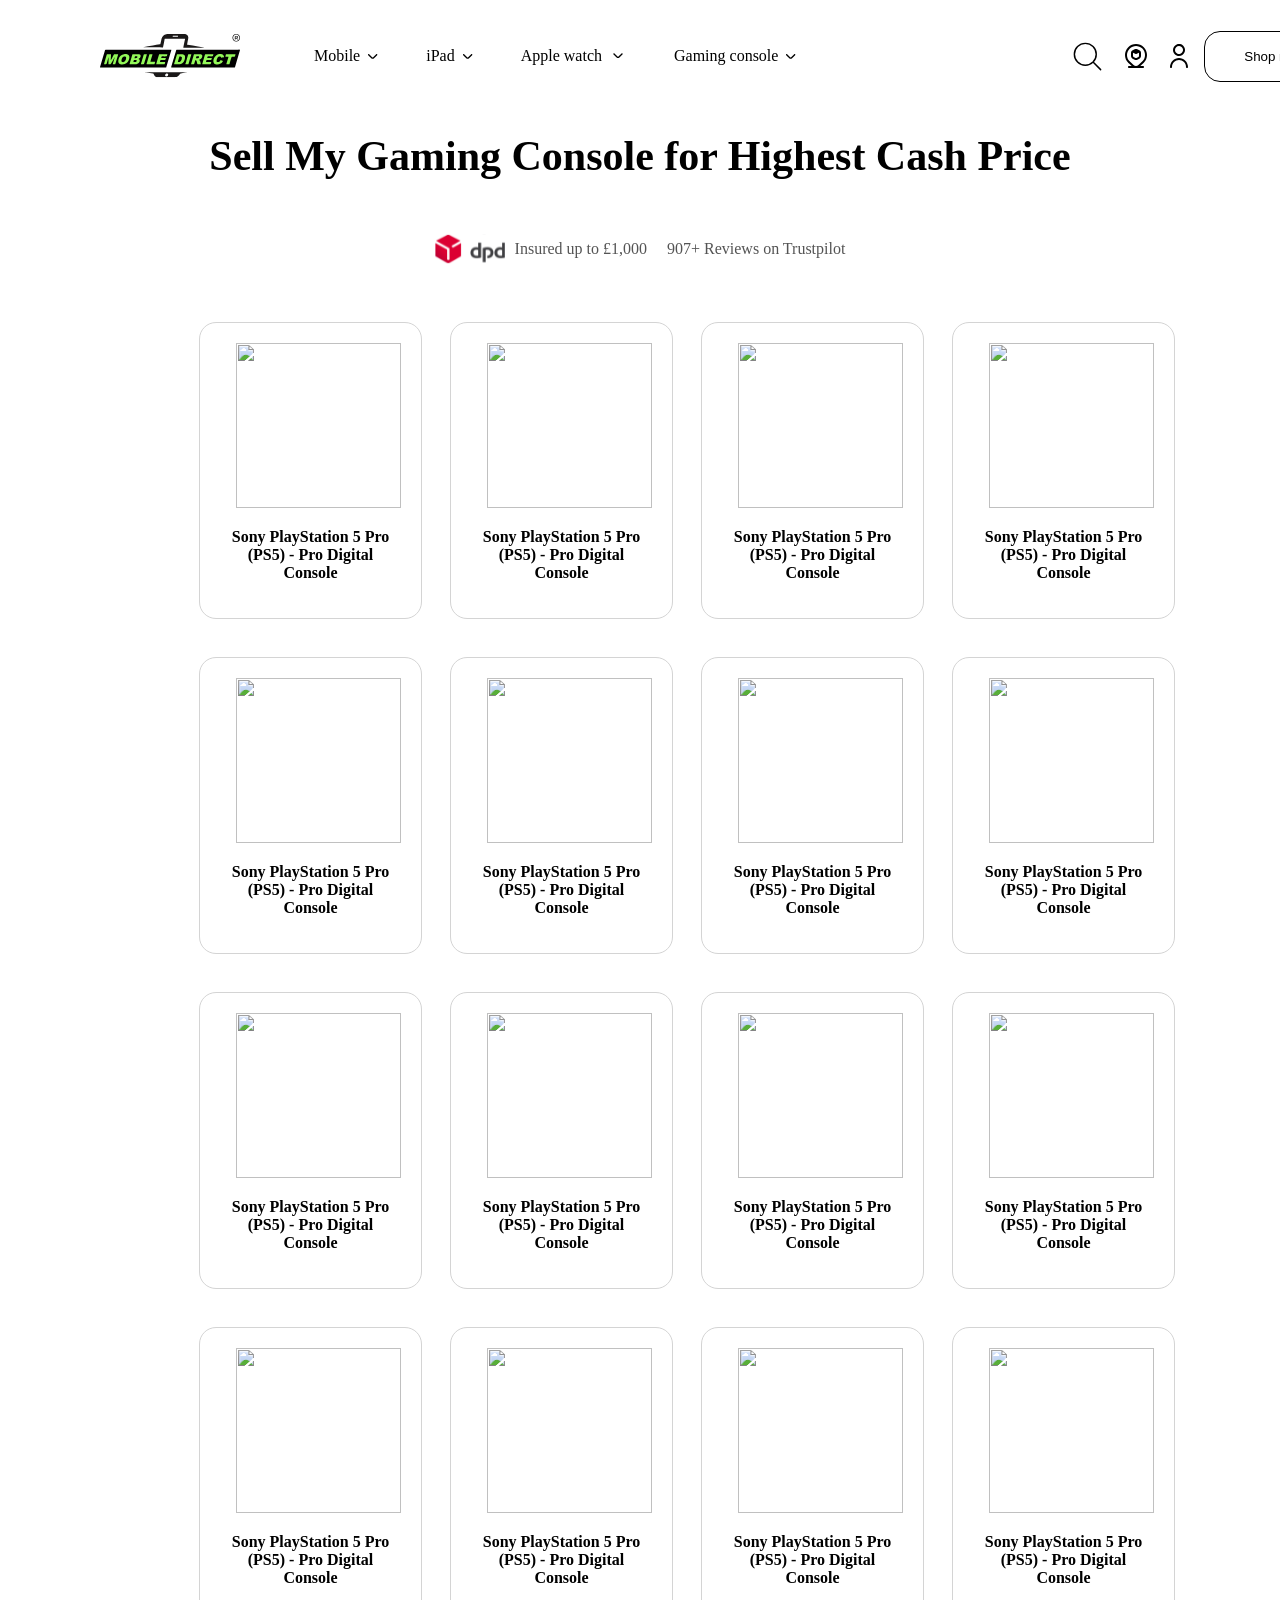
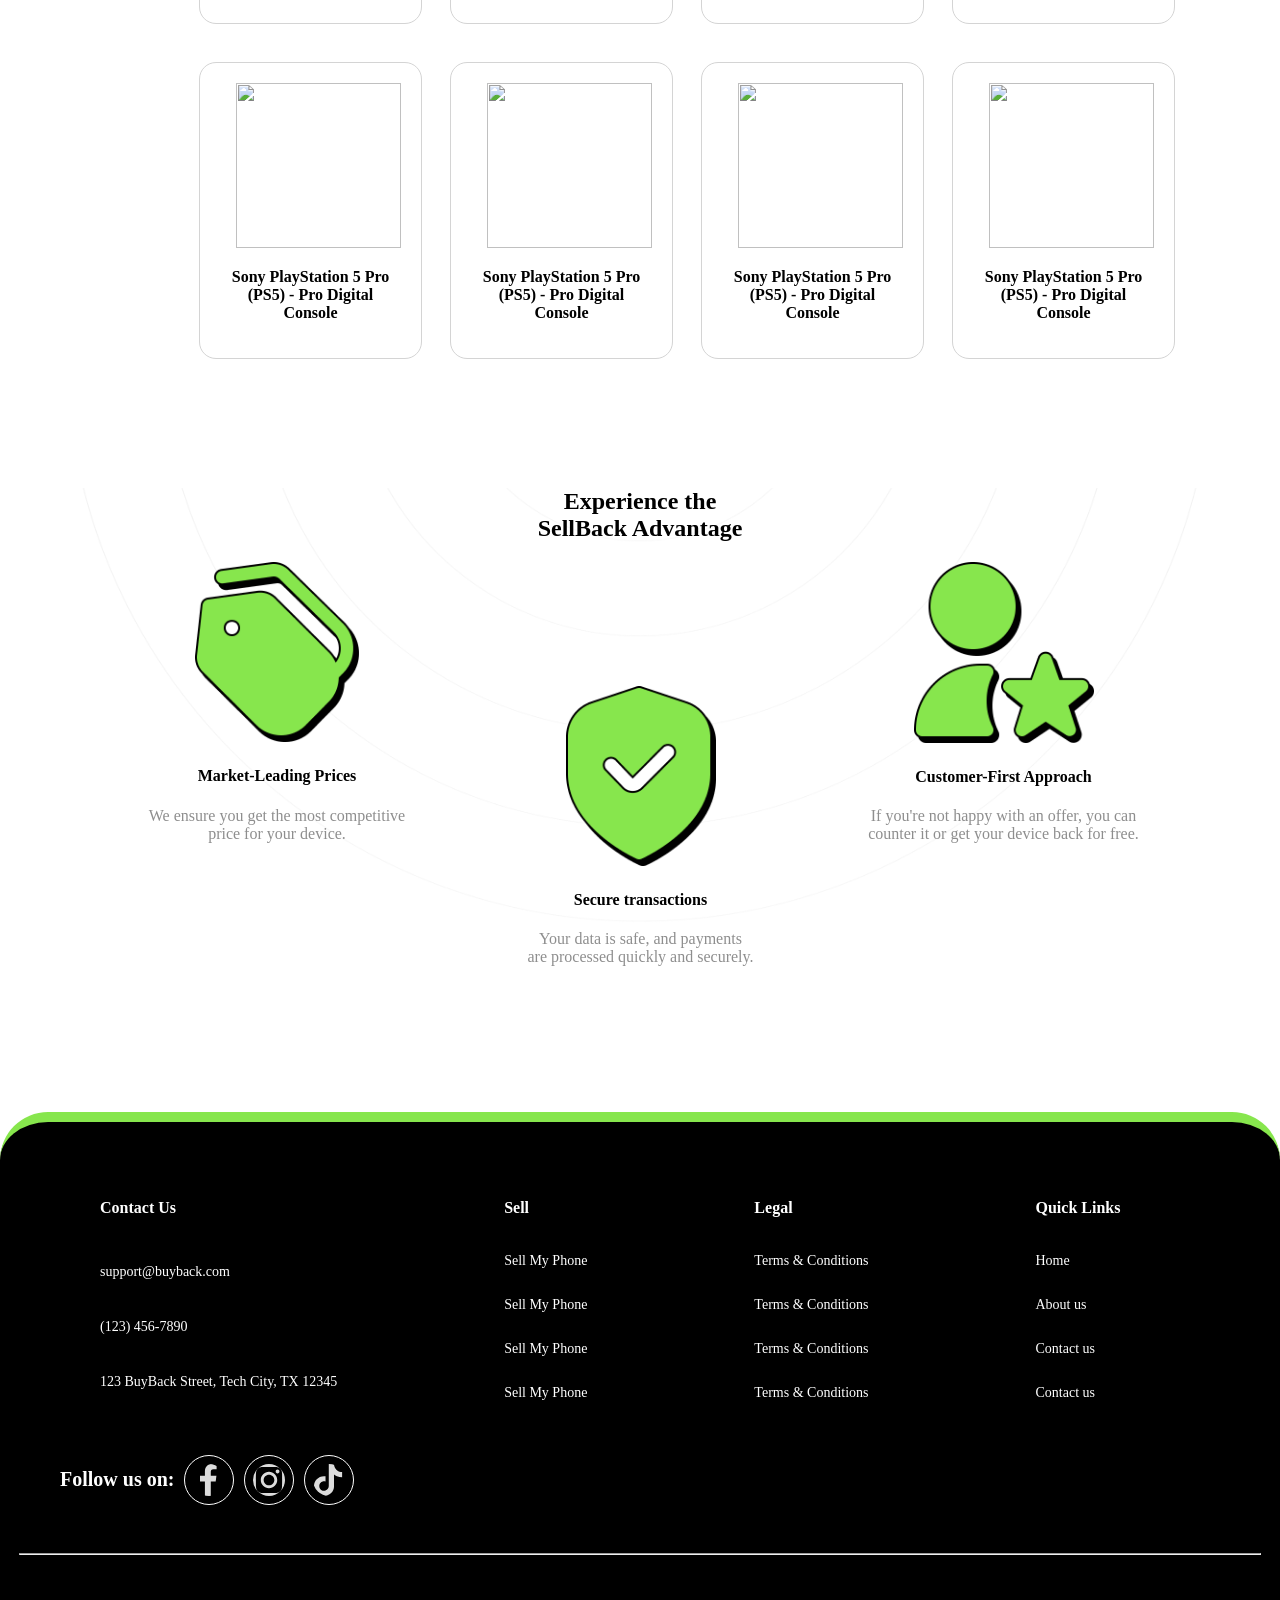
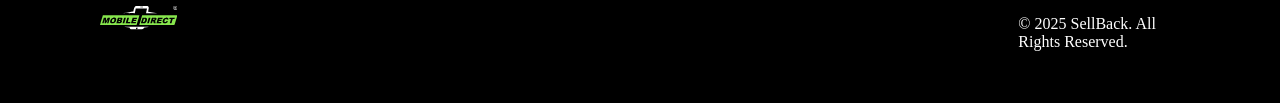
==== console.html @ 3713a2ce "secondary commit" ====
<!DOCTYPE html>
<html lang="en">
<head>
    <meta charset="UTF-8">
    <meta name="viewport" content="width=device-width, initial-scale=1.0">
    <title>Console</title>
    <link rel="stylesheet" href="basic.css">
</head>
<body>
        <section class="navbar">
      <span class="nav-start">
        <svg
          width="140"
          height="44"
          viewBox="0 0 140 44"
          fill="none"
          xmlns="http://www.w3.org/2000/svg"
        >
          <path
            d="M6.5432 17.0125L1.30859 32.7163L64.7781 32.0619L69.3584 17.0125H6.5432Z"
            fill="#93F859"
            stroke="#93F859"
          />
          <path
            d="M77.0091 17.0125L71.9758 32.7163L133.004 32.0619L137.408 17.0125H77.0091Z"
            fill="#93F859"
            stroke="#93F859"
          />
          <mask
            id="mask0_9475_2689"
            style="mask-type: luminance"
            maskUnits="userSpaceOnUse"
            x="0"
            y="0"
            width="140"
            height="44"
          >
            <path d="M140 0H0V43.1855H140V0Z" fill="white" />
          </mask>
          <g mask="url(#mask0_9475_2689)">
            <path
              d="M33.1133 33.4936C22.3076 33.4936 11.4927 33.4936 0.687028 33.4936C0.529214 33.4936 0.380682 33.4936 0.222868 33.4751C0.027921 33.4472 -0.0184951 33.373 0.00935451 33.178C0.0279209 33.0481 0.0650537 32.9181 0.11147 32.7881C1.39255 28.4622 2.67363 24.1269 3.95472 19.8009C4.27963 18.7055 4.58597 17.5915 4.9016 16.4961C4.92945 16.3847 4.96659 16.2826 5.013 16.1712C5.10583 15.9484 5.31006 15.7813 5.55143 15.7534C5.71853 15.7256 5.87634 15.7163 6.04344 15.707C11.2235 15.707 16.3942 15.707 21.5742 15.7163C24.3592 15.7163 27.1442 15.7256 29.9291 15.7256C42.8885 15.7256 55.8478 15.7256 68.8165 15.7256C69.5034 15.7256 70.1811 15.7349 70.868 15.7256C71.3136 15.7163 71.4343 15.8556 71.3044 16.2919C71.0908 17.0438 70.8495 17.7958 70.6267 18.5477C69.1971 23.3842 67.7675 28.2208 66.3378 33.0481C66.3193 33.113 66.3007 33.1873 66.2729 33.2523C66.2264 33.4194 66.0686 33.5215 65.8923 33.5122C65.688 33.5122 65.4745 33.5122 65.2703 33.5122C56.5255 33.5122 47.7714 33.5122 39.0267 33.5122C37.0493 33.5029 35.0813 33.5029 33.1133 33.4936ZM14.6768 23.1893L14.7604 23.2171C14.7511 23.3471 14.7232 23.4771 14.6954 23.5978C14.2405 25.148 13.7856 26.6891 13.3215 28.2301C13.1544 28.7871 12.9873 29.3348 12.8295 29.8918C12.7459 30.1703 12.8387 30.2817 13.1265 30.2817C13.7021 30.2909 14.2869 30.2909 14.8625 30.2817C15.1317 30.2817 15.2524 30.1888 15.3452 29.9289C15.3731 29.8639 15.3916 29.7897 15.4102 29.7247C15.8558 28.2115 16.3014 26.6891 16.747 25.1759C17.1926 23.6813 17.6382 22.1867 18.0745 20.6921C18.1859 20.3022 18.1116 20.2094 17.7031 20.2001C17.6753 20.2001 17.6382 20.2001 17.6103 20.2001C16.9234 20.2001 16.2457 20.2094 15.5587 20.2094C15.2338 20.2094 14.9182 20.2001 14.5933 20.2001C14.3055 20.1815 14.0363 20.3393 13.9063 20.5993C13.8692 20.6643 13.832 20.7292 13.8042 20.7849C13.3122 21.6854 12.8295 22.5859 12.3374 23.4864C11.9197 24.2476 11.5112 25.0088 11.0935 25.77C11.0192 25.9093 10.945 26.0578 10.75 26.1135C10.7686 25.7515 10.7779 25.4265 10.7964 25.0923C10.8521 23.7834 10.9078 22.4652 10.9728 21.1563C10.9821 20.9613 10.9914 20.7664 10.9821 20.5714C10.9728 20.3301 10.8893 20.2465 10.6386 20.2187C10.5644 20.2094 10.4901 20.2094 10.4251 20.2094C9.60819 20.2094 8.79127 20.2094 7.97434 20.2094C7.76083 20.2094 7.53803 20.2001 7.32452 20.2001C7.10172 20.1908 6.89749 20.3301 6.81394 20.5343C6.77681 20.6271 6.73968 20.7292 6.71183 20.8221C5.87634 23.6906 5.04085 26.5498 4.20536 29.4183C4.15895 29.5669 4.12181 29.7154 4.09396 29.8732C4.05683 30.1517 4.12181 30.2445 4.40031 30.2538C4.89232 30.2631 5.39361 30.2631 5.88562 30.2445C6.20125 30.2445 6.47047 30.0403 6.57258 29.7432C6.64685 29.5483 6.72111 29.3533 6.77681 29.1584C7.3338 27.2646 7.8908 25.3708 8.44779 23.4771C8.47564 23.3842 8.51277 23.2914 8.54062 23.1986C8.58704 23.3285 8.61488 23.4585 8.6056 23.5978C8.57775 24.8417 8.55919 26.0764 8.52205 27.3203C8.50349 28.0908 8.44779 28.8706 8.42922 29.6411C8.41994 30.1146 8.53134 30.2167 9.00478 30.2445C9.08833 30.2445 9.17188 30.2445 9.25543 30.2445C9.58034 30.2445 9.89597 30.226 10.2209 30.2538C10.5736 30.2817 10.8057 30.1238 10.9728 29.8175C12.1518 27.6824 13.3215 25.5472 14.5097 23.4121C14.5654 23.3564 14.6211 23.2728 14.6768 23.1893ZM38.4882 24.916C38.711 24.7953 38.906 24.7025 39.0916 24.6003C39.8807 24.1362 40.4099 23.4771 40.6048 22.5766C40.8647 21.3976 40.2892 20.525 39.0916 20.3301C38.6646 20.2651 38.2283 20.228 37.792 20.228C36.1674 20.2094 34.5429 20.2094 32.9183 20.2094C32.547 20.2094 32.4542 20.2836 32.3428 20.6457C32.3242 20.6921 32.3149 20.7478 32.2963 20.7942C31.563 23.3007 30.8203 25.8072 30.0869 28.3136C29.9291 28.8613 29.762 29.3998 29.6042 29.9475C29.5299 30.1981 29.5856 30.2631 29.8456 30.2817C29.8827 30.2817 29.9291 30.2817 29.9663 30.2817C31.303 30.2817 32.6398 30.2817 33.9673 30.2631C34.775 30.2538 35.5826 30.2538 36.3809 30.1517C37.9962 29.9475 39.0545 29.0006 39.6394 27.4967C39.76 27.1996 39.8157 26.8747 39.7786 26.5591C39.7136 26.0485 39.4351 25.6586 39.0452 25.343C38.8874 25.1945 38.7017 25.0645 38.4882 24.916ZM18.288 27.3482C18.3158 27.6545 18.3622 27.9609 18.4272 28.2672C18.715 29.3255 19.4577 29.9289 20.4881 30.2167C21.5093 30.4952 22.5768 30.5416 23.6258 30.3559C25.139 30.1053 26.4108 29.4462 27.4134 28.2951C28.6295 26.8933 29.2607 25.2502 29.3628 23.4028C29.4185 22.3445 29.0844 21.4533 28.1932 20.8128C27.8497 20.5714 27.4784 20.4043 27.0699 20.3022C26.0766 20.033 25.0369 19.9866 24.025 20.1723C22.484 20.46 21.1565 21.147 20.1353 22.3631C18.9564 23.7556 18.3808 25.3801 18.288 27.3482ZM67.3404 20.228C67.1641 20.2187 67.0155 20.2001 66.8763 20.2001C65.2146 20.2001 63.5436 20.2001 61.8819 20.2094C61.1021 20.2094 60.3316 20.2001 59.5518 20.2001C59.1805 20.2001 59.0784 20.2837 58.9763 20.6364C58.8741 20.9892 58.7813 21.3512 58.6699 21.7133C57.8623 24.4332 57.0546 27.1625 56.247 29.8825C56.2099 30.0032 56.182 30.1238 56.1449 30.2631C56.2284 30.2724 56.2748 30.2724 56.312 30.2724C58.8277 30.3095 61.3435 30.1888 63.8499 30.3466C64.3977 30.3838 64.639 30.1795 64.8061 29.6504C64.834 29.5576 64.8525 29.474 64.8804 29.3812C64.9454 29.1213 65.0011 28.8613 65.0846 28.6014C65.2424 28.1187 65.1867 28.0351 64.6762 28.0351H64.6483C63.1537 28.0351 61.6684 28.0351 60.1738 28.0351C60.0995 28.0351 60.016 28.0258 59.9232 28.0166C60.0902 27.4224 60.2388 26.8562 60.4059 26.2992C60.4523 26.1135 60.6287 25.9835 60.8236 25.9928C60.8979 25.9928 60.9722 25.9928 61.0371 25.9928C62.0954 25.9928 63.1444 26.0021 64.2027 25.9928C64.4162 25.9928 64.639 25.9743 64.8525 25.9557C65.1496 25.9371 65.4095 25.7329 65.4838 25.4451C65.5952 25.1016 65.7066 24.7582 65.7994 24.4054C65.883 24.0898 65.7994 23.9876 65.4745 23.9691C65.4188 23.9691 65.3724 23.9691 65.3167 23.9691C64.2213 23.9691 63.1259 23.9691 62.0304 23.9691C61.8633 23.9691 61.6962 23.9691 61.5384 23.9505C61.2971 23.9227 61.2135 23.8484 61.2506 23.607C61.2971 23.31 61.3713 23.0222 61.4549 22.7344C61.5199 22.5302 61.7055 22.3909 61.919 22.3817C62.0119 22.3724 62.1047 22.3724 62.1975 22.3724C63.1723 22.3724 64.147 22.3909 65.1125 22.3817C65.4559 22.3817 65.7901 22.3538 66.1336 22.3352C66.5514 22.3074 66.8391 22.1032 66.9691 21.704C67.0991 21.3048 67.2105 20.8963 67.3219 20.4879C67.3497 20.4043 67.3497 20.3208 67.3404 20.228ZM52.8215 27.8402V27.8495C52.1995 27.8495 51.5776 27.8495 50.9556 27.8495C50.8535 27.8495 50.7513 27.8495 50.6492 27.8309C50.5007 27.8216 50.3893 27.7009 50.3986 27.5524C50.3986 27.5338 50.3986 27.5153 50.4079 27.4967C50.4264 27.376 50.4543 27.2553 50.4914 27.1347C50.7699 26.1878 51.0577 25.2316 51.3455 24.2847C51.7075 23.0779 52.0603 21.8711 52.413 20.6643C52.5244 20.2744 52.4687 20.2094 52.0696 20.2094C51.3548 20.2094 50.6399 20.2094 49.9251 20.2094C49.5817 20.2094 49.4517 20.2929 49.3403 20.5993C49.3125 20.6735 49.2939 20.7571 49.266 20.8406C48.5419 23.2728 47.8271 25.7143 47.103 28.1465C46.9359 28.7035 46.7689 29.2512 46.611 29.8082C46.5089 30.1795 46.6018 30.3002 47.0009 30.3095C47.2144 30.3095 47.4372 30.2909 47.6508 30.2909C49.1732 30.2909 50.6956 30.2817 52.2181 30.2817C52.5152 30.2817 52.8122 30.3095 53.1186 30.3281C53.3971 30.3374 53.6756 30.3559 53.9541 30.3466C54.1954 30.3374 54.4182 30.1981 54.5296 29.9846C54.6039 29.8732 54.6596 29.7525 54.6967 29.6226C54.836 29.112 54.9659 28.6107 55.1052 28.1001C55.1423 28.0166 55.1052 27.9144 55.0123 27.8773C54.9938 27.868 54.9659 27.8587 54.9381 27.8587C54.8638 27.8495 54.7895 27.8495 54.7246 27.8495C54.084 27.8402 53.4528 27.8402 52.8215 27.8402ZM41.5238 30.3466C41.5238 30.3374 41.5238 30.3281 41.5238 30.3188C42.0066 30.3095 42.4986 30.3002 42.9813 30.2817C43.1391 30.2724 43.2877 30.2538 43.4455 30.2352C43.724 30.2074 43.956 30.0217 44.0582 29.7618C44.151 29.539 44.2345 29.3162 44.2995 29.0934C45.1257 26.3363 45.9519 23.5699 46.7689 20.8128C46.7967 20.7107 46.8246 20.6178 46.8338 20.5064C46.8524 20.3208 46.7781 20.2372 46.5925 20.2094C46.4718 20.2001 46.3418 20.2001 46.2211 20.2094C45.6642 20.2094 45.1072 20.228 44.5502 20.2001C44.0025 20.1723 43.8075 20.2837 43.6404 20.8221C43.6311 20.8592 43.6218 20.9056 43.6126 20.9428C43.1391 22.5673 42.675 24.2012 42.1829 25.8164C41.8023 27.079 41.5146 28.3786 41.004 29.604C40.9761 29.6597 40.9669 29.7247 40.9483 29.7804C40.874 30.1424 41.0225 30.3281 41.4032 30.3374C41.4403 30.3466 41.4867 30.3466 41.5238 30.3466Z"
              fill="black"
            />
            <path
              d="M102.932 33.4937C92.5814 33.4937 82.2306 33.4937 71.8798 33.4937C71.722 33.5029 71.5735 33.4937 71.4157 33.4751C71.2021 33.4473 71.1557 33.373 71.1836 33.1595C71.2114 33.0109 71.2486 32.8531 71.295 32.7046C72.0562 30.1703 72.8267 27.6452 73.5786 25.1016C74.4327 22.2053 75.2775 19.3089 76.1222 16.4126C76.2986 15.8092 76.4286 15.6978 77.0598 15.6978C80.1419 15.6978 83.2332 15.6978 86.3152 15.707C87.0857 15.707 87.8469 15.7163 88.6174 15.7163C102.032 15.7163 115.446 15.7163 128.869 15.7163C131.589 15.7163 134.319 15.7256 137.039 15.7256C137.512 15.7256 137.986 15.6885 138.459 15.6421C138.849 15.6049 139.248 15.6142 139.638 15.6885C140.009 15.7627 140.074 15.8556 139.963 16.2269C139.712 17.081 139.443 17.9257 139.192 18.7798C137.837 23.4121 136.472 28.0351 135.117 32.6675C134.903 33.3823 134.774 33.4937 134.022 33.4937H102.932ZM98.9961 25.9C99.1817 25.835 99.2931 25.7979 99.4138 25.7515C100.008 25.5472 100.565 25.278 101.038 24.8603C101.957 24.0434 102.412 23.0129 102.329 21.7783C102.31 21.2955 102.022 20.8685 101.595 20.6643C101.317 20.5157 101.011 20.4136 100.695 20.3579C100.175 20.2837 99.6459 20.2372 99.1167 20.228C98.1234 20.2094 97.1301 20.2187 96.1368 20.2094C95.5613 20.2094 94.9764 20.2001 94.4009 20.2001C94.0574 20.2001 93.9646 20.2744 93.8624 20.59C93.8439 20.6364 93.8346 20.6921 93.816 20.7385C92.9341 23.7277 92.0522 26.7262 91.1703 29.7154C91.1425 29.799 91.1146 29.8918 91.0961 29.9846C91.0682 30.161 91.1332 30.2353 91.3003 30.2631C91.3653 30.2724 91.421 30.2724 91.4859 30.2724C92.21 30.2724 92.9341 30.2724 93.6582 30.2724C94.0574 30.2724 94.1317 30.2167 94.2431 29.8268C94.5587 28.7128 94.8743 27.5988 95.1992 26.4941C95.2364 26.392 95.3106 26.2992 95.4035 26.2528C95.7934 26.1228 96.2204 26.2992 96.406 26.6519C96.5174 26.8747 96.601 27.1068 96.6567 27.3482C96.8702 28.1744 97.0652 29.0099 97.2694 29.8454C97.3622 30.2445 97.3993 30.2724 97.8171 30.2724C98.7454 30.2724 99.683 30.2724 100.611 30.2724C100.686 30.2724 100.769 30.2631 100.862 30.2538C100.778 29.8732 100.704 29.5019 100.63 29.1398C100.509 28.5829 100.407 28.0259 100.249 27.4782C100.064 26.819 99.7759 26.2064 98.9961 25.9ZM76.7813 30.291V30.2724C76.8835 30.2724 76.9856 30.2724 77.0877 30.2724C77.9046 30.2538 78.7215 30.2724 79.5385 30.2167C80.5503 30.1517 81.5158 29.7804 82.3049 29.1491C83.0846 28.5364 83.7159 27.7752 84.1708 26.8933C84.8392 25.6122 85.1084 24.229 85.0713 22.7901C85.0434 21.5462 84.3657 20.7107 83.1496 20.4136C82.7412 20.3115 82.3141 20.2558 81.8964 20.2373C80.3647 20.2094 78.8329 20.2094 77.3012 20.2001C77.0598 20.2001 76.9763 20.2651 76.902 20.5065C76.8835 20.5529 76.8742 20.6086 76.8556 20.655C76.2615 22.6787 75.6674 24.6932 75.0732 26.7169C74.7669 27.7659 74.4513 28.8149 74.1449 29.8639C74.0521 30.1981 74.1171 30.2817 74.4513 30.2817C75.2311 30.291 76.0108 30.291 76.7813 30.291ZM105.958 28.0537C106.107 27.5153 106.246 27.0233 106.376 26.5405C106.506 26.0764 106.608 25.9928 107.091 25.9928C108.177 25.9928 109.263 25.9928 110.349 25.9928C110.544 25.9836 110.739 25.965 110.934 25.9371C111.176 25.9093 111.389 25.7515 111.473 25.5194C111.621 25.1109 111.751 24.7025 111.863 24.2847C111.909 24.0991 111.835 24.0155 111.649 23.9877C111.538 23.9691 111.426 23.9691 111.306 23.9691C110.173 23.9691 109.05 23.9691 107.917 23.9691C107.787 23.9691 107.648 23.9691 107.518 23.9505C107.295 23.9227 107.24 23.867 107.267 23.6535C107.295 23.4492 107.332 23.245 107.388 23.0501C107.518 22.5302 107.769 22.3538 108.298 22.3631C109.291 22.3817 110.284 22.391 111.278 22.391C111.612 22.391 111.937 22.3631 112.271 22.3353C112.522 22.326 112.754 22.1774 112.874 21.9546C113.116 21.5183 113.246 21.0356 113.348 20.5529C113.394 20.3394 113.301 20.2465 113.088 20.2187C112.902 20.2001 112.717 20.2001 112.531 20.2001C110.804 20.2001 109.078 20.2094 107.342 20.2094C106.766 20.2094 106.181 20.2001 105.606 20.2094C105.244 20.2187 105.104 20.3301 104.993 20.6643C104.974 20.72 104.956 20.785 104.937 20.8407C104.065 23.7927 103.201 26.7448 102.329 29.6968C102.301 29.799 102.273 29.8918 102.254 29.9939C102.227 30.1146 102.301 30.226 102.422 30.2538C102.431 30.2538 102.44 30.2538 102.449 30.2538C102.524 30.2631 102.598 30.2631 102.663 30.2631C104.993 30.291 107.323 30.2074 109.644 30.3281C110.489 30.3745 110.795 30.0867 110.971 29.2605C111.046 28.9078 111.129 28.555 111.203 28.2022C111.203 28.1465 111.203 28.0908 111.185 28.0351L105.958 28.0537ZM117.312 30.4673C118.435 30.4673 119.345 30.291 120.19 29.8639C121.285 29.3162 122.083 28.4715 122.724 27.4596C122.956 27.0883 122.928 26.9954 122.492 26.8469C122.018 26.6798 121.536 26.522 121.053 26.3549C120.654 26.2064 120.487 26.262 120.245 26.6241C120.078 26.8933 119.883 27.1532 119.679 27.3946C119.094 28.0351 118.342 28.2301 117.507 28.0723C116.829 27.9423 116.569 27.6267 116.569 26.9397C116.569 25.6958 116.95 24.489 117.655 23.4678C118.054 22.8737 118.695 22.4838 119.41 22.4095C120.347 22.2796 120.802 22.5766 121.09 23.4771C121.164 23.6999 121.201 23.7463 121.452 23.7185C121.768 23.6813 122.083 23.6163 122.399 23.5421C122.826 23.44 123.244 23.3378 123.68 23.3843C123.875 23.4028 123.94 23.3378 123.977 23.1522C123.986 23.0686 123.996 22.9851 123.996 22.9015C124.014 21.6204 123.123 20.5157 121.833 20.228C121.127 20.0702 120.394 20.0237 119.679 20.098C118.491 20.2187 117.386 20.5343 116.421 21.2677C114.945 22.3631 113.914 23.9598 113.524 25.7608C113.32 26.6612 113.32 27.571 113.626 28.4529C113.942 29.3626 114.545 29.9568 115.483 30.2074C116.068 30.3652 116.69 30.4581 117.312 30.4673ZM128.498 22.7344C128.433 22.9944 128.396 23.1986 128.331 23.3935C127.718 25.4451 127.115 27.4967 126.502 29.539C126.465 29.6504 126.437 29.7525 126.419 29.8732C126.372 30.1703 126.465 30.2817 126.762 30.2817C127.505 30.291 128.257 30.2817 128.999 30.2817C129.213 30.291 129.408 30.161 129.482 29.9568C129.519 29.8639 129.556 29.7618 129.584 29.6597C129.881 28.6478 130.169 27.636 130.466 26.6241C130.772 25.5844 131.079 24.5447 131.394 23.5049C131.589 22.8737 131.738 22.753 132.388 22.7344C132.908 22.7159 133.418 22.753 133.938 22.7623C134.736 22.7808 134.941 22.6045 135.117 21.8432C135.191 21.4905 135.312 21.147 135.405 20.8035C135.433 20.7293 135.451 20.6457 135.47 20.5622C135.498 20.3672 135.414 20.2465 135.219 20.2094C135.108 20.1908 134.996 20.1908 134.876 20.1908C132.481 20.1908 130.095 20.1908 127.7 20.1908C127.254 20.1908 126.809 20.1816 126.363 20.2001C126.075 20.2094 125.945 20.3115 125.88 20.5529C125.75 21.0635 125.611 21.574 125.5 22.0846C125.444 22.2888 125.425 22.5116 125.444 22.7251L128.498 22.7344ZM89.8428 20.2001V20.2094C89.555 20.2094 89.2673 20.2187 88.9702 20.2094C88.3204 20.1908 88.274 20.228 88.0883 20.8592C87.457 23.0315 86.8165 25.2038 86.1852 27.376C85.9624 28.128 85.7675 28.8892 85.4611 29.6133C85.2476 30.1146 85.4426 30.3559 85.9903 30.3374C86.0274 30.3374 86.0738 30.3281 86.111 30.3281C86.473 30.3095 86.8351 30.291 87.1971 30.2817C87.4942 30.2724 87.8005 30.2817 88.0976 30.2817C88.2832 30.3002 88.4503 30.1796 88.4968 30.0032C88.5246 29.9289 88.5432 29.8454 88.571 29.7711C89.1002 27.9609 89.6386 26.1414 90.1677 24.3311C90.5298 23.115 90.8918 21.8989 91.2539 20.6736C91.3745 20.2744 91.3003 20.2001 90.8825 20.2001C90.5483 20.2094 90.1956 20.2001 89.8428 20.2001Z"
              fill="black"
            />
            <path
              d="M42.7305 13.3303C42.814 13.2189 42.944 13.1539 43.0832 13.1539C46.3602 12.6155 49.6372 12.0771 52.9141 11.5386C55.2257 11.158 57.5465 10.7496 59.858 10.369C60.2107 10.3133 60.3778 10.1369 60.4428 9.80269C60.6842 8.67015 60.9255 7.5376 61.1855 6.41433C61.3433 5.70881 61.529 5.01257 61.7053 4.30704C61.956 3.27661 62.513 2.43183 63.2835 1.72631C64.1375 0.937239 65.103 0.343114 66.2634 0.15745C66.9503 0.0553345 67.6373 -0.000364752 68.3335 0.00891848C72.6224 -0.00964795 76.9205 -0.000364752 81.2186 -0.000364752C82.2119 -0.000364752 83.2052 0.00891848 84.1985 0.0182017C84.7648 0.0182017 85.3311 0.111034 85.8788 0.287415C87.2063 0.733009 87.9397 1.6799 88.2182 3.01668C88.3667 3.71292 88.2553 4.39987 88.1253 5.07755C87.8004 6.82279 87.4755 8.56803 87.1413 10.3133C87.0763 10.6382 87.1599 10.796 87.5312 10.8517C91.0031 11.4087 94.475 11.9564 97.947 12.5412C99.8779 12.8661 101.79 13.2375 103.712 13.5902C103.805 13.5995 103.897 13.6459 103.972 13.7016H103.656C99.7293 13.7016 95.8118 13.7016 91.885 13.6924C90.4554 13.6831 89.0258 13.6181 87.6055 13.6274C86.3522 13.6367 85.099 13.7016 83.8551 13.7481C83.7808 13.7573 83.7065 13.7573 83.6415 13.7481C83.4002 13.7202 83.3073 13.6274 83.3259 13.386C83.3352 13.2653 83.3538 13.1446 83.3909 13.024C83.8829 10.6196 84.3842 8.20599 84.8855 5.80164C84.9226 5.60669 84.9876 5.42103 85.0155 5.22608C85.0526 4.92902 84.969 4.8269 84.672 4.79905C84.5699 4.78977 84.4678 4.78977 84.3656 4.78977C82.3883 4.79905 80.411 4.79905 78.4337 4.80833C75.1846 4.80833 71.9354 4.80833 68.6863 4.80833C67.6095 4.80833 66.5326 4.79905 65.4557 4.79905C65.3815 4.79905 65.3072 4.79905 65.2422 4.79905C64.8152 4.80833 64.6667 4.92902 64.5924 5.34676C64.4439 6.10798 64.3046 6.86921 64.1561 7.63043C63.8033 9.39423 63.4413 11.1488 63.07 12.9126C63.0514 12.9961 63.0328 13.0704 63.005 13.1539C62.9493 13.3396 62.7822 13.4696 62.5872 13.4696C62.4758 13.4788 62.3552 13.4696 62.2438 13.4696C59.301 13.2746 56.3489 13.3489 53.3969 13.3489C51.7816 13.3489 50.1663 13.3396 48.551 13.3396C46.7594 13.3396 44.9677 13.3396 43.1761 13.3489L42.7305 13.3303ZM75.4538 1.78201C74.7482 1.79129 74.052 1.78201 73.3465 1.79129C73.2165 1.79129 73.0773 1.81914 72.9566 1.86556C72.7616 1.96767 72.6502 2.19047 72.6966 2.41327C72.7338 2.59893 72.8452 2.68248 73.1144 2.70105C73.1701 2.70105 73.2165 2.71033 73.2722 2.71033C74.6183 2.71033 75.9643 2.71033 77.3011 2.71033C77.4496 2.71033 77.5889 2.68248 77.7189 2.62678C77.9602 2.55252 78.0995 2.30187 78.0345 2.06051C77.9881 1.84699 77.8952 1.78201 77.561 1.78201C76.8648 1.78201 76.1593 1.78201 75.4538 1.78201Z"
              fill="#1A1818"
            />
            <path
              d="M87.8099 38.2093C87.7449 38.2371 87.68 38.265 87.615 38.2743C85.3034 38.6734 82.9919 39.0633 80.6711 39.4625C80.3369 39.5089 80.0492 39.7039 79.8821 40.0009C79.6871 40.3166 79.4922 40.6415 79.2694 40.9293C78.3225 42.1732 77.0414 42.8787 75.5004 43.1201C75.2219 43.1572 74.9434 43.1851 74.6649 43.1758C68.9836 43.1758 63.3023 43.1758 57.6116 43.1758C57.0639 43.1851 56.5162 43.0922 55.9964 42.9066C55.2259 42.6374 54.5946 42.0711 54.2233 41.3377C54.0376 40.9757 53.8984 40.6043 53.7963 40.2145C53.6849 39.7967 53.4621 39.5832 53.035 39.5182C50.8256 39.1933 48.6162 38.8498 46.4068 38.5063C45.8962 38.4321 45.3857 38.3485 44.8751 38.265C44.8194 38.2557 44.773 38.2371 44.7266 38.2093C44.7266 38.1721 44.7266 38.1629 44.7266 38.1536C44.7358 38.1443 44.7451 38.135 44.7544 38.135C59.0227 38.1257 73.2817 38.1257 87.55 38.1257C87.615 38.1257 87.6707 38.1257 87.7356 38.135C87.7635 38.1536 87.7728 38.1814 87.8099 38.2093ZM66.3286 42.4053C67.294 42.4146 68.1202 41.6905 68.1852 40.7529C68.2409 40.0009 67.9346 39.4996 67.1084 39.4161C66.1986 39.3233 65.2424 40.0659 65.1218 40.9664C64.9918 41.8112 65.4931 42.396 66.3286 42.4053Z"
              fill="#1A1818"
            />
            <path
              d="M35.1461 26.113C35.3968 26.113 35.6381 26.1037 35.8888 26.113C36.5572 26.1409 36.8635 26.6329 36.6036 27.2548C36.4272 27.6726 36.093 27.9232 35.6567 28.0346C35.4246 28.0903 35.1926 28.1182 34.9512 28.1182C34.5799 28.1275 34.2085 28.1275 33.8372 28.1089C33.4844 28.0903 33.373 27.9418 33.4566 27.5983C33.5401 27.2363 33.6515 26.8835 33.7537 26.5308C33.8094 26.2801 34.0507 26.1037 34.3106 26.1223C34.5891 26.113 34.8676 26.1223 35.1461 26.113Z"
              fill="black"
            />
            <path
              d="M34.5244 24.1636C34.543 23.9965 34.5708 23.8201 34.608 23.653C34.7194 23.2538 34.84 22.8639 34.9607 22.4647C34.9793 22.344 35.0814 22.2605 35.1928 22.2605C35.6755 22.2605 36.1583 22.2605 36.6503 22.2605C36.706 22.2605 36.7524 22.2698 36.7988 22.2791C37.3744 22.409 37.5507 22.7154 37.3744 23.2817C37.2537 23.7272 36.8731 24.0522 36.4182 24.1171C35.8055 24.2378 35.1835 24.1728 34.5244 24.1636Z"
              fill="black"
            />
            <path
              d="M26.1602 23.9224C26.1416 25.1757 25.6867 26.3732 24.8698 27.3294C24.1829 28.1556 23.0874 28.2484 22.2984 28.0256C21.8528 27.8956 21.6021 27.5707 21.5 27.1251C21.3886 26.6517 21.4629 26.1782 21.5557 25.7141C21.7042 24.9436 22.0199 24.2102 22.4748 23.5697C22.8368 23.0591 23.301 22.6785 23.9229 22.5207C24.3592 22.4093 24.8048 22.4093 25.2411 22.5299C25.8353 22.6878 26.1416 23.0776 26.1602 23.6903C26.1602 23.7553 26.1602 23.8389 26.1602 23.9224Z"
              fill="black"
            />
            <path
              d="M95.8862 24.2564C95.9234 24.0986 95.9512 23.9779 95.9883 23.848C96.0719 23.5509 96.1462 23.2538 96.2297 22.9568C96.2576 22.8268 96.304 22.6969 96.3597 22.5762C96.4711 22.3162 96.731 22.1584 97.0095 22.1863C97.4272 22.2048 97.8543 22.242 98.272 22.2698C98.2906 22.2698 98.3091 22.2698 98.337 22.2791C99.0797 22.3441 99.1632 22.8454 99.0239 23.3467C98.9404 23.6437 98.7362 23.8851 98.4577 24.0151C98.1142 24.1914 97.7429 24.2936 97.3623 24.3121C96.9352 24.3307 96.5175 24.3214 96.0905 24.3121C96.0162 24.2936 95.9512 24.2843 95.8862 24.2564Z"
              fill="black"
            />
            <path
              d="M81.8965 23.8855C81.8315 25.0831 81.4973 26.1414 80.8289 27.0882C80.6618 27.3389 80.4297 27.5338 80.1512 27.6638C79.6314 27.9052 79.0744 28.0537 78.5081 28.0815C78.3596 28.0908 78.2203 28.0723 78.0811 28.0444C77.849 27.998 77.8211 27.9237 77.8861 27.6916C78.0904 26.9861 78.3039 26.2806 78.5081 25.5844C78.7588 24.7117 79.0187 23.8391 79.2693 22.9665C79.2879 22.8829 79.3157 22.8087 79.3436 22.7344C79.39 22.6045 79.5107 22.5116 79.6499 22.5116C80.1605 22.4838 80.6618 22.5302 81.1538 22.6694C81.6087 22.7994 81.8593 23.1243 81.8965 23.5978C81.9058 23.6999 81.8965 23.8206 81.8965 23.8855Z"
              fill="black"
            />
            <path
              d="M137.958 3.12844C137.958 2.44148 137.391 1.87521 136.704 1.87521H135.767C135.247 1.87521 134.829 2.29295 134.829 2.81281V5.31928C134.829 5.49566 134.968 5.63491 135.145 5.63491C135.321 5.63491 135.46 5.49566 135.46 5.31928V4.38167H136.565L137.141 5.46781C137.196 5.56992 137.308 5.63491 137.419 5.63491C137.466 5.63491 137.521 5.62562 137.568 5.59777C137.716 5.51422 137.781 5.32856 137.698 5.17074L137.215 4.27027C137.651 4.08461 137.958 3.6483 137.958 3.12844ZM136.704 3.7597H135.451V2.82209C135.451 2.64571 135.59 2.50647 135.767 2.50647H136.704C137.048 2.50647 137.336 2.78496 137.336 3.13772C137.336 3.49048 137.057 3.7597 136.704 3.7597ZM136.24 0C134.17 0 132.48 1.68954 132.48 3.7597C132.48 5.82985 134.17 7.5194 136.24 7.5194C138.31 7.5194 140 5.82985 140 3.7597C140 1.68954 138.31 0 136.24 0ZM136.24 6.88814C134.513 6.88814 133.102 5.48637 133.102 3.75041C133.102 2.01446 134.504 0.612691 136.24 0.612691C137.976 0.612691 139.378 2.01446 139.378 3.75041C139.378 5.48637 137.967 6.88814 136.24 6.88814Z"
              fill="black"
            />
          </g>
        </svg>
        <span class="nav-center">
          <span class="nav-opt">
            <p>Mobile</p>
            <svg
              width="10"
              height="5"
              viewBox="0 0 10 5"
              fill="none"
              xmlns="http://www.w3.org/2000/svg"
            >
              <path
                d="M9.14053 0.197198C9.07855 0.134713 9.00482 0.0851167 8.92358 0.051271C8.84234 0.0174253 8.7552 0 8.6672 0C8.57919 0 8.49205 0.0174253 8.41081 0.051271C8.32957 0.0851167 8.25584 0.134713 8.19386 0.197198L5.14053 3.25053C5.07855 3.31301 5.00482 3.36261 4.92358 3.39645C4.84234 3.4303 4.7552 3.44772 4.6672 3.44772C4.57919 3.44772 4.49205 3.4303 4.41081 3.39645C4.32957 3.36261 4.25584 3.31301 4.19386 3.25053L1.14053 0.197198C1.07855 0.134713 1.00482 0.0851167 0.92358 0.051271C0.84234 0.0174253 0.755203 0 0.667195 0C0.579187 0 0.49205 0.0174253 0.41081 0.051271C0.329571 0.0851167 0.255837 0.134713 0.193862 0.197198C0.0696944 0.322107 0 0.491074 0 0.667197C0 0.843321 0.0696944 1.01229 0.193862 1.1372L3.25386 4.19719C3.62886 4.57172 4.13719 4.7821 4.6672 4.7821C5.1972 4.7821 5.70553 4.57172 6.08053 4.19719L9.14053 1.1372C9.2647 1.01229 9.33439 0.843321 9.33439 0.667197C9.33439 0.491074 9.2647 0.322107 9.14053 0.197198Z"
                fill="black"
              />
            </svg>
          </span>
          <span class="nav-opt">
            <p>iPad</p>
            <svg
              width="10"
              height="5"
              viewBox="0 0 10 5"
              fill="none"
              xmlns="http://www.w3.org/2000/svg"
            >
              <path
                d="M9.14053 0.197198C9.07855 0.134713 9.00482 0.0851167 8.92358 0.051271C8.84234 0.0174253 8.7552 0 8.6672 0C8.57919 0 8.49205 0.0174253 8.41081 0.051271C8.32957 0.0851167 8.25584 0.134713 8.19386 0.197198L5.14053 3.25053C5.07855 3.31301 5.00482 3.36261 4.92358 3.39645C4.84234 3.4303 4.7552 3.44772 4.6672 3.44772C4.57919 3.44772 4.49205 3.4303 4.41081 3.39645C4.32957 3.36261 4.25584 3.31301 4.19386 3.25053L1.14053 0.197198C1.07855 0.134713 1.00482 0.0851167 0.92358 0.051271C0.84234 0.0174253 0.755203 0 0.667195 0C0.579187 0 0.49205 0.0174253 0.41081 0.051271C0.329571 0.0851167 0.255837 0.134713 0.193862 0.197198C0.0696944 0.322107 0 0.491074 0 0.667197C0 0.843321 0.0696944 1.01229 0.193862 1.1372L3.25386 4.19719C3.62886 4.57172 4.13719 4.7821 4.6672 4.7821C5.1972 4.7821 5.70553 4.57172 6.08053 4.19719L9.14053 1.1372C9.2647 1.01229 9.33439 0.843321 9.33439 0.667197C9.33439 0.491074 9.2647 0.322107 9.14053 0.197198Z"
                fill="black"
              /></svg></span>
          <span class="nav-opt">
            <p>Apple watch</p>
     <svg width="16" height="16" viewBox="0 0 16 16" fill="none" xmlns="http://www.w3.org/2000/svg">
<path d="M12.473 5.47332C12.4111 5.41084 12.3373 5.36124 12.2561 5.32739C12.1749 5.29355 12.0877 5.27612 11.9997 5.27612C11.9117 5.27612 11.8246 5.29355 11.7433 5.32739C11.6621 5.36124 11.5884 5.41084 11.5264 5.47332L8.47305 8.52665C8.41107 8.58913 8.33734 8.63873 8.2561 8.67258C8.17486 8.70642 8.08772 8.72385 7.99971 8.72385C7.91171 8.72385 7.82457 8.70642 7.74333 8.67258C7.66209 8.63873 7.58836 8.58913 7.52638 8.52665L4.47305 5.47332C4.41107 5.41084 4.33734 5.36124 4.2561 5.32739C4.17486 5.29355 4.08772 5.27612 3.99971 5.27612C3.91171 5.27612 3.82457 5.29355 3.74333 5.32739C3.66209 5.36124 3.58836 5.41084 3.52638 5.47332C3.40221 5.59823 3.33252 5.7672 3.33252 5.94332C3.33252 6.11944 3.40221 6.28841 3.52638 6.41332L6.58638 9.47331C6.96138 9.84785 7.46971 10.0582 7.99971 10.0582C8.52972 10.0582 9.03805 9.84785 9.41305 9.47331L12.473 6.41332C12.5972 6.28841 12.6669 6.11944 12.6669 5.94332C12.6669 5.7672 12.5972 5.59823 12.473 5.47332Z" fill="black"/>
</svg>

</span>
          <span class="nav-opt">
            <p>Gaming console</p>
            <svg
              width="10"
              height="5"
              viewBox="0 0 10 5"
              fill="none"
              xmlns="http://www.w3.org/2000/svg"
            >
              <path
                d="M9.14053 0.197198C9.07855 0.134713 9.00482 0.0851167 8.92358 0.051271C8.84234 0.0174253 8.7552 0 8.6672 0C8.57919 0 8.49205 0.0174253 8.41081 0.051271C8.32957 0.0851167 8.25584 0.134713 8.19386 0.197198L5.14053 3.25053C5.07855 3.31301 5.00482 3.36261 4.92358 3.39645C4.84234 3.4303 4.7552 3.44772 4.6672 3.44772C4.57919 3.44772 4.49205 3.4303 4.41081 3.39645C4.32957 3.36261 4.25584 3.31301 4.19386 3.25053L1.14053 0.197198C1.07855 0.134713 1.00482 0.0851167 0.92358 0.051271C0.84234 0.0174253 0.755203 0 0.667195 0C0.579187 0 0.49205 0.0174253 0.41081 0.051271C0.329571 0.0851167 0.255837 0.134713 0.193862 0.197198C0.0696944 0.322107 0 0.491074 0 0.667197C0 0.843321 0.0696944 1.01229 0.193862 1.1372L3.25386 4.19719C3.62886 4.57172 4.13719 4.7821 4.6672 4.7821C5.1972 4.7821 5.70553 4.57172 6.08053 4.19719L9.14053 1.1372C9.2647 1.01229 9.33439 0.843321 9.33439 0.667197C9.33439 0.491074 9.2647 0.322107 9.14053 0.197198Z"
                fill="black"
              /></svg
          ></span>
        </span>
      </span>
      <span class="nav-icon">
        <span class="icon-bx">
            <svg class="search-nav" data-icon-name="search-alt" data-style="line" icon_origin_id="20597" viewBox="0 0 24 24" xmlns="http://www.w3.org/2000/svg" id="search-alt" class="icon line" width="48" height="48"><path style="fill: none; stroke: rgb(0, 0, 0); stroke-linecap: round; stroke-linejoin: round; stroke-width: 1;" d="M18,10.5A7.5,7.5,0,1,1,10.5,3,7.5,7.5,0,0,1,18,10.5ZM21,21l-5.2-5.2" id="primary"></path></svg>
          <svg
            width="22"
            height="24"
            class="svg-hover"
            viewBox="0 0 22 24"
            fill="none"
            xmlns="http://www.w3.org/2000/svg"
          >
            <path
              d="M11.0001 16.0001C11.4657 16.0009 11.9251 15.8935 12.3421 15.686L14.3421 14.6861C15.3615 14.1799 16.0045 13.1382 16.0001 12.0001V9.03307C16.0036 7.89593 15.3607 6.85559 14.3421 6.35009L12.3421 5.3501C11.497 4.9301 10.5041 4.9301 9.65907 5.3501L7.65905 6.35009C6.64008 6.85531 5.99672 7.89574 6.00005 9.03307V12.0001C5.9964 13.1375 6.63929 14.1782 7.65807 14.6841L9.65808 15.6841C10.0748 15.8922 10.5343 16.0003 11.0001 16.0001ZM8.00007 12.0001V9.03307C8.00166 8.93107 8.01886 8.82987 8.05107 8.73307L10.2311 9.82306C10.7152 10.065 11.285 10.065 11.7691 9.82306L13.9491 8.73307C13.9813 8.82987 13.9985 8.93107 14.0001 9.03307V12.0001C14.0017 12.3795 13.7872 12.7267 13.4471 12.8951L11.4471 13.895C11.1651 14.0346 10.8341 14.0346 10.5521 13.895L8.55211 12.8951C8.21241 12.7264 7.99829 12.3793 8.00007 12.0001ZM18.0001 22.0001H15.2911L18.778 18.7781C23.0739 14.4823 23.074 7.51756 18.7783 3.2217C14.4826 -1.07416 7.51782 -1.07421 3.22196 3.22146C-1.0739 7.51713 -1.07399 14.482 3.22172 18.7778C3.23115 18.7872 6.70908 22.0001 6.70908 22.0001H4.00008C3.4478 22.0001 3.0001 22.4478 3.0001 23C3.0001 23.5523 3.4478 24 4.00008 24H18.0001C18.5524 24 19.0001 23.5523 19.0001 23C19.0001 22.4478 18.5523 22.0001 18.0001 22.0001ZM4.63608 4.63606C8.14308 1.11331 13.8418 1.10056 17.3646 4.60756C20.8873 8.11456 20.9001 13.8133 17.3931 17.336L13.4081 21.017C12.048 22.299 9.92218 22.2916 8.5711 21L4.63608 17.364C1.12679 13.847 1.12683 8.15309 4.63608 4.63606Z"
              fill="black"
            />
          </svg>
          <svg
            width="24"
            height="24"
             class="svg-hover"
            viewBox="0 0 24 24"
            fill="none"
            xmlns="http://www.w3.org/2000/svg"
          >
            <g clip-path="url(#clip0_9578_1568)">
              <path
                d="M12 12C13.1867 12 14.3467 11.6481 15.3334 10.9888C16.3201 10.3295 17.0892 9.39246 17.5433 8.2961C17.9974 7.19975 18.1162 5.99335 17.8847 4.82946C17.6532 3.66557 17.0818 2.59648 16.2426 1.75736C15.4035 0.918247 14.3344 0.346802 13.1705 0.115291C12.0067 -0.11622 10.8003 0.00259972 9.7039 0.456725C8.60754 0.910851 7.67047 1.67989 7.01118 2.66658C6.35189 3.65328 6 4.81331 6 6C6.00159 7.59081 6.63424 9.11601 7.75911 10.2409C8.88399 11.3658 10.4092 11.9984 12 12ZM12 2C12.7911 2 13.5645 2.2346 14.2223 2.67412C14.8801 3.11365 15.3928 3.73836 15.6955 4.46927C15.9983 5.20017 16.0775 6.00444 15.9231 6.78036C15.7688 7.55629 15.3878 8.26902 14.8284 8.82843C14.269 9.38784 13.5563 9.7688 12.7804 9.92314C12.0044 10.0775 11.2002 9.99827 10.4693 9.69552C9.73836 9.39277 9.11365 8.88008 8.67412 8.22228C8.2346 7.56449 8 6.79113 8 6C8 4.93914 8.42143 3.92172 9.17157 3.17158C9.92172 2.42143 10.9391 2 12 2Z"
                fill="black"
              />
              <path
                d="M12 14C9.61386 14.0026 7.32622 14.9517 5.63896 16.639C3.95171 18.3262 3.00265 20.6139 3 23C3 23.2652 3.10536 23.5196 3.29289 23.7071C3.48043 23.8946 3.73478 24 4 24C4.26522 24 4.51957 23.8946 4.70711 23.7071C4.89464 23.5196 5 23.2652 5 23C5 21.1435 5.7375 19.363 7.05025 18.0503C8.36301 16.7375 10.1435 16 12 16C13.8565 16 15.637 16.7375 16.9497 18.0503C18.2625 19.363 19 21.1435 19 23C19 23.2652 19.1054 23.5196 19.2929 23.7071C19.4804 23.8946 19.7348 24 20 24C20.2652 24 20.5196 23.8946 20.7071 23.7071C20.8946 23.5196 21 23.2652 21 23C20.9974 20.6139 20.0483 18.3262 18.361 16.639C16.6738 14.9517 14.3861 14.0026 12 14Z"
                fill="black"
              />
            </g>
            <defs>
              <clipPath id="clip0_9578_1568">
                <rect width="24" height="24" fill="white" />
              </clipPath>
            </defs>
          </svg>
        </span>
        <button>Shop now</button>
      </span>
      <br />
    </section>
    <section class="main-heading">
        <h1>
            Sell My Gaming Console for Highest Cash Price
        </h1>
        <div class="main-para">
            
        <p>
              <svg
          width="89"
          height="36"
          viewBox="0 0 89 36"
          fill="none"
          xmlns="http://www.w3.org/2000/svg"
          xmlns:xlink="http://www.w3.org/1999/xlink"
        >
          <rect width="89" height="36" fill="url(#pattern0_7561_3223)" />
          <defs>
            <pattern
              id="pattern0_7561_3223"
              patternContentUnits="objectBoundingBox"
              width="1"
              height="1"
            >
              <use
                xlink:href="#image0_7561_3223"
                transform="matrix(0.000396258 0 0 0.000943396 0.00575374 0)"
              />
            </pattern>
            <image
              id="image0_7561_3223"
              width="2560"
              height="1076"
              preserveAspectRatio="none"
              xlink:href="[data-uri]"
            />
          </defs>
          </svg>
          Insured up to £1,000
        </p>
        <p>
            907+ Reviews on Trustpilot
        </p>
        </div>
    </section>
    <section class="for-sale">
        <div class="each-line">
            <span class="each-cat">
            <img src="https://sell.mobiledirectonline.co.uk/_next/image?url=https%3A%2F%2Fsell.mobiledirectonline.co.uk%2Fuploads%2FproductImages%2Fimage-1754665882035-78767084.png&w=384&q=75">
            <p>Sony PlayStation 5 Pro (PS5) - Pro Digital Console</p>
        </span>
        <span class="each-cat">
            <img src="https://sell.mobiledirectonline.co.uk/_next/image?url=https%3A%2F%2Fsell.mobiledirectonline.co.uk%2Fuploads%2FproductImages%2Fimage-1754665882035-78767084.png&w=384&q=75">
            <p>Sony PlayStation 5 Pro (PS5) - Pro Digital Console</p>
        </span>
       <span class="each-cat">
            <img src="https://sell.mobiledirectonline.co.uk/_next/image?url=https%3A%2F%2Fsell.mobiledirectonline.co.uk%2Fuploads%2FproductImages%2Fimage-1754665882035-78767084.png&w=384&q=75">
            <p>Sony PlayStation 5 Pro (PS5) - Pro Digital Console</p>
        </span>
         <span class="each-cat">
            <img src="https://sell.mobiledirectonline.co.uk/_next/image?url=https%3A%2F%2Fsell.mobiledirectonline.co.uk%2Fuploads%2FproductImages%2Fimage-1754665882035-78767084.png&w=384&q=75">
            <p>Sony PlayStation 5 Pro (PS5) - Pro Digital Console</p>
        </span>
        </div>
          <div class="each-line">
            <span class="each-cat">
            <img src="https://sell.mobiledirectonline.co.uk/_next/image?url=https%3A%2F%2Fsell.mobiledirectonline.co.uk%2Fuploads%2FproductImages%2Fimage-1754665882035-78767084.png&w=384&q=75">
            <p>Sony PlayStation 5 Pro (PS5) - Pro Digital Console</p>
        </span>
        <span class="each-cat">
            <img src="https://sell.mobiledirectonline.co.uk/_next/image?url=https%3A%2F%2Fsell.mobiledirectonline.co.uk%2Fuploads%2FproductImages%2Fimage-1754665882035-78767084.png&w=384&q=75">
            <p>Sony PlayStation 5 Pro (PS5) - Pro Digital Console</p>
        </span>
       <span class="each-cat">
            <img src="https://sell.mobiledirectonline.co.uk/_next/image?url=https%3A%2F%2Fsell.mobiledirectonline.co.uk%2Fuploads%2FproductImages%2Fimage-1754665882035-78767084.png&w=384&q=75">
            <p>Sony PlayStation 5 Pro (PS5) - Pro Digital Console</p>
        </span>
         <span class="each-cat">
            <img src="https://sell.mobiledirectonline.co.uk/_next/image?url=https%3A%2F%2Fsell.mobiledirectonline.co.uk%2Fuploads%2FproductImages%2Fimage-1754665882035-78767084.png&w=384&q=75">
            <p>Sony PlayStation 5 Pro (PS5) - Pro Digital Console</p>
        </span>
        </div>
            <div class="each-line">
            <span class="each-cat">
            <img src="https://sell.mobiledirectonline.co.uk/_next/image?url=https%3A%2F%2Fsell.mobiledirectonline.co.uk%2Fuploads%2FproductImages%2Fimage-1754665882035-78767084.png&w=384&q=75">
            <p>Sony PlayStation 5 Pro (PS5) - Pro Digital Console</p>
        </span>
        <span class="each-cat">
            <img src="https://sell.mobiledirectonline.co.uk/_next/image?url=https%3A%2F%2Fsell.mobiledirectonline.co.uk%2Fuploads%2FproductImages%2Fimage-1754665882035-78767084.png&w=384&q=75">
            <p>Sony PlayStation 5 Pro (PS5) - Pro Digital Console</p>
        </span>
       <span class="each-cat">
            <img src="https://sell.mobiledirectonline.co.uk/_next/image?url=https%3A%2F%2Fsell.mobiledirectonline.co.uk%2Fuploads%2FproductImages%2Fimage-1754665882035-78767084.png&w=384&q=75">
            <p>Sony PlayStation 5 Pro (PS5) - Pro Digital Console</p>
        </span>
         <span class="each-cat">
            <img src="https://sell.mobiledirectonline.co.uk/_next/image?url=https%3A%2F%2Fsell.mobiledirectonline.co.uk%2Fuploads%2FproductImages%2Fimage-1754665882035-78767084.png&w=384&q=75">
            <p>Sony PlayStation 5 Pro (PS5) - Pro Digital Console</p>
        </span>
        </div>
            <div class="each-line">
            <span class="each-cat">
            <img src="https://sell.mobiledirectonline.co.uk/_next/image?url=https%3A%2F%2Fsell.mobiledirectonline.co.uk%2Fuploads%2FproductImages%2Fimage-1754665882035-78767084.png&w=384&q=75">
            <p>Sony PlayStation 5 Pro (PS5) - Pro Digital Console</p>
        </span>
        <span class="each-cat">
            <img src="https://sell.mobiledirectonline.co.uk/_next/image?url=https%3A%2F%2Fsell.mobiledirectonline.co.uk%2Fuploads%2FproductImages%2Fimage-1754665882035-78767084.png&w=384&q=75">
            <p>Sony PlayStation 5 Pro (PS5) - Pro Digital Console</p>
        </span>
       <span class="each-cat">
            <img src="https://sell.mobiledirectonline.co.uk/_next/image?url=https%3A%2F%2Fsell.mobiledirectonline.co.uk%2Fuploads%2FproductImages%2Fimage-1754665882035-78767084.png&w=384&q=75">
            <p>Sony PlayStation 5 Pro (PS5) - Pro Digital Console</p>
        </span>
         <span class="each-cat">
            <img src="https://sell.mobiledirectonline.co.uk/_next/image?url=https%3A%2F%2Fsell.mobiledirectonline.co.uk%2Fuploads%2FproductImages%2Fimage-1754665882035-78767084.png&w=384&q=75">
            <p>Sony PlayStation 5 Pro (PS5) - Pro Digital Console</p>
        </span>
        </div>
          <div class="each-line">
            <span class="each-cat">
            <img src="https://sell.mobiledirectonline.co.uk/_next/image?url=https%3A%2F%2Fsell.mobiledirectonline.co.uk%2Fuploads%2FproductImages%2Fimage-1754665882035-78767084.png&w=384&q=75">
            <p>Sony PlayStation 5 Pro (PS5) - Pro Digital Console</p>
        </span>
        <span class="each-cat">
            <img src="https://sell.mobiledirectonline.co.uk/_next/image?url=https%3A%2F%2Fsell.mobiledirectonline.co.uk%2Fuploads%2FproductImages%2Fimage-1754665882035-78767084.png&w=384&q=75">
            <p>Sony PlayStation 5 Pro (PS5) - Pro Digital Console</p>
        </span>
       <span class="each-cat">
            <img src="https://sell.mobiledirectonline.co.uk/_next/image?url=https%3A%2F%2Fsell.mobiledirectonline.co.uk%2Fuploads%2FproductImages%2Fimage-1754665882035-78767084.png&w=384&q=75">
            <p>Sony PlayStation 5 Pro (PS5) - Pro Digital Console</p>
        </span>
         <span class="each-cat">
            <img src="https://sell.mobiledirectonline.co.uk/_next/image?url=https%3A%2F%2Fsell.mobiledirectonline.co.uk%2Fuploads%2FproductImages%2Fimage-1754665882035-78767084.png&w=384&q=75">
            <p>Sony PlayStation 5 Pro (PS5) - Pro Digital Console</p>
        </span>
        </div>
    </section>
</body>
  <section class="about-sec">
      <h1 class="about-head">Experience the SellBack Advantage</h1>
      <div class="upper-bx">
        <span class="left-detail">
          <img src="image copy.png">

          <h4>Market-Leading Prices</h4>
          <p>We ensure you get the most competitive price for your device.</p>
        </span>

        <span class="right-detail">
          <img src="image copy 3.png">

          <h4>Customer-First Approach</h4>

          <p>
            If you're not happy with an offer, you can counter it or get your
            device back for free.
          </p>
        </span>
        <span class="mid-detail">
          <img src="image copy 2.png">

          <h4>Secure transactions</h4>
          <p>
            Your data is safe, and payments are processed quickly and securely.
          </p>
        </span>
      </div>
    </section>
    <footer>
      <div class="last-bx">
        <span>
          <h4>Contact Us</h4>
          <p>support@buyback.com</p>
          <p>(123) 456-7890</p>
          <p>123 BuyBack Street, Tech City, TX 12345</p>
        </span>
        <span>
          <h4>Sell</h4>
          <p>Sell My Phone</p>
          <p>Sell My Phone</p>
          <p>Sell My Phone</p>
          <p>Sell My Phone</p>
        </span>
        <span>
          <h4>Legal</h4>
          <p>Terms & Conditions</p>
          <p>Terms & Conditions</p>
          <p>Terms & Conditions</p>
          <p>Terms & Conditions</p>
        </span>
        <span>
          <h4>Quick Links</h4>
          <p>Home</p>
          <p>About us</p>
          <p>Contact us</p>
          <p>Contact us</p>
        </span>
      </div>
      <div class="social-acc">
        <strong class="footer-heading"
          >Follow us on:
          <svg
            width="8"
            height="16"
            viewBox="0 0 9 16"
            fill="none"
            xmlns="http://www.w3.org/2000/svg"
          >
            <path
              d="M5.39325 16V8.70218H7.84184L8.20921 5.85725H5.39325V4.04118C5.39325 3.21776 5.62097 2.65661 6.80309 2.65661L8.30832 2.65599V0.111384C8.04801 0.0775563 7.15446 0 6.11447 0C3.94279 0 2.45602 1.32557 2.45602 3.75942V5.85725H0V8.70218H2.45602V16H5.39325Z"
              fill="#DCDCDC"
            />
          </svg>
          <svg
            width="8"
            height="16"
            viewBox="0 0 16 16"
            fill="none"
            xmlns="http://www.w3.org/2000/svg"
          >
            <path
              d="M15.9563 4.70406C15.9188 3.85391 15.7813 3.26945 15.5844 2.763C15.3812 2.22542 15.0687 1.74412 14.6592 1.34402C14.2591 0.937686 13.7746 0.62195 13.2432 0.421959C12.7339 0.22502 12.1524 0.0875418 11.3023 0.0500587C10.4458 0.00940127 10.1739 0 8.00159 0C5.82928 0 5.55738 0.00940127 4.70406 0.0468843C3.85391 0.0843673 3.26945 0.221968 2.76312 0.418784C2.22542 0.62195 1.74412 0.934512 1.34402 1.34402C0.937686 1.74412 0.622072 2.22859 0.421959 2.75995C0.22502 3.26945 0.0875418 3.85074 0.0500587 4.70088C0.00940127 5.55738 0 5.82928 0 8.00159C0 10.1739 0.00940127 10.4458 0.0468843 11.2991C0.0843673 12.1493 0.221968 12.7337 0.418906 13.2402C0.622072 13.7778 0.937686 14.2591 1.34402 14.6592C1.74412 15.0655 2.22859 15.3812 2.75995 15.5812C3.26945 15.7782 3.85074 15.9156 4.70101 15.9531C5.5542 15.9907 5.82623 16 7.99854 16C10.1708 16 10.4427 15.9907 11.2961 15.9531C12.1462 15.9156 12.7307 15.7782 13.237 15.5812C14.3123 15.1655 15.1624 14.3153 15.5782 13.2402C15.775 12.7307 15.9126 12.1493 15.9501 11.2991C15.9875 10.4458 15.9969 10.1739 15.9969 8.00159C15.9969 5.82928 15.9938 5.55738 15.9563 4.70406ZM14.5155 11.2366C14.481 12.018 14.3498 12.44 14.2404 12.7213C13.9715 13.4183 13.4183 13.9715 12.7213 14.2404C12.44 14.3498 12.015 14.481 11.2366 14.5153C10.3927 14.5529 10.1396 14.5622 8.00476 14.5622C5.86994 14.5622 5.61366 14.5529 4.7728 14.5153C3.99139 14.481 3.56943 14.3498 3.28813 14.2404C2.94126 14.1122 2.62552 13.909 2.36924 13.6433C2.10357 13.3839 1.9004 13.0713 1.7722 12.7244C1.66281 12.4431 1.53155 12.018 1.49725 11.2398C1.45964 10.3959 1.45036 10.1426 1.45036 8.00781C1.45036 5.87299 1.45964 5.61671 1.49725 4.77597C1.53155 3.99457 1.66281 3.57261 1.7722 3.2913C1.9004 2.94431 2.10357 2.6287 2.37242 2.3723C2.63175 2.10662 2.94431 1.90345 3.2913 1.77538C3.57261 1.66598 3.99774 1.53473 4.77597 1.5003C5.61989 1.46281 5.87311 1.45341 8.00781 1.45341C10.1458 1.45341 10.3989 1.46281 11.2398 1.5003C12.0212 1.53473 12.4431 1.66598 12.7244 1.77538C13.0713 1.90345 13.3871 2.10662 13.6433 2.3723C13.909 2.63175 14.1122 2.94431 14.2404 3.2913C14.3498 3.57261 14.481 3.99762 14.5155 4.77597C14.5529 5.61989 14.5623 5.87299 14.5623 8.00781C14.5623 10.1426 14.5529 10.3927 14.5155 11.2366Z"
              fill="#DCDCDC"
            />
            <path
              d="M8.00155 3.8916C5.73242 3.8916 3.89136 5.73254 3.89136 8.00179C3.89136 10.271 5.73242 12.112 8.00155 12.112C10.2708 12.112 12.1117 10.271 12.1117 8.00179C12.1117 5.73254 10.2708 3.8916 8.00155 3.8916ZM8.00155 10.668C6.52945 10.668 5.33537 9.47401 5.33537 8.00179C5.33537 6.52958 6.52945 5.33561 8.00155 5.33561C9.47376 5.33561 10.6677 6.52958 10.6677 8.00179C10.6677 9.47401 9.47376 10.668 8.00155 10.668Z"
              fill="#DCDCDC"
            />
            <path
              d="M13.2339 3.72907C13.2339 4.25896 12.8043 4.68861 12.2742 4.68861C11.7443 4.68861 11.3147 4.25896 11.3147 3.72907C11.3147 3.19906 11.7443 2.76953 12.2742 2.76953C12.8043 2.76953 13.2339 3.19906 13.2339 3.72907Z"
              fill="#DCDCDC"
            /></svg
          ><svg
            width="8"
            height="16"
            viewBox="0 0 15 16"
            fill="none"
            xmlns="http://www.w3.org/2000/svg"
          >
            <path
              d="M14.0497 4.00618C13.1352 4.00618 12.2914 3.70321 11.6138 3.19211C10.8366 2.60621 10.2783 1.74676 10.0811 0.756167C10.0323 0.511414 10.006 0.258837 10.0035 0H7.39101V7.13851L7.38788 11.0486C7.38788 12.094 6.70714 12.9803 5.7635 13.2921C5.48964 13.3825 5.19387 13.4254 4.88589 13.4085C4.49279 13.3869 4.1244 13.2683 3.80422 13.0767C3.12286 12.6692 2.6609 11.93 2.64838 11.0843C2.62866 9.76256 3.69718 8.68496 5.01797 8.68496C5.27869 8.68496 5.52907 8.72753 5.7635 8.80484V6.8537V6.15231C5.51624 6.11569 5.2646 6.09659 5.01015 6.09659C3.56448 6.09659 2.21239 6.69752 1.2459 7.78013C0.515398 8.59827 0.0772221 9.64207 0.00961778 10.7366C-0.0789564 12.1744 0.447168 13.5412 1.46749 14.5496C1.61741 14.6977 1.77484 14.8351 1.93947 14.9618C2.81426 15.6351 3.88372 16 5.01015 16C5.2646 16 5.51624 15.9812 5.7635 15.9446C6.81575 15.7887 7.78662 15.3071 8.5528 14.5496C9.49425 13.6191 10.0144 12.3838 10.0201 11.069L10.0066 5.22995C10.4557 5.57642 10.9468 5.86311 11.4739 6.08564C12.2936 6.43149 13.1627 6.60676 14.0572 6.60644V4.70945V4.00556C14.0579 4.00618 14.0503 4.00618 14.0497 4.00618Z"
              fill="#DCDCDC"
            />
          </svg>
        </strong>
      </div>
      <hr class="short-line" />
      <div class="last-itm">
        <svg
          width="120"
          height="38"
          viewBox="0 0 120 38"
          fill="none"
          xmlns="http://www.w3.org/2000/svg"
        >
          <mask
            id="mask0_9699_375"
            style="mask-type: luminance"
            maskUnits="userSpaceOnUse"
            x="0"
            y="0"
            width="120"
            height="38"
          >
            <path d="M120 0H0V37.0161H120V0Z" fill="white" />
          </mask>
          <g mask="url(#mask0_9699_375)">
            <path
              d="M28.3826 29.9263C19.1206 29.9263 9.85066 29.9263 0.588672 29.9263C0.453403 29.9263 0.32609 29.9263 0.19082 29.9104C0.023723 29.8866 -0.0160622 29.8229 0.00780889 29.6558C0.0237229 29.5444 0.0555511 29.433 0.0953361 29.3216C1.19341 25.6136 2.29148 21.8977 3.38955 18.1897C3.66804 17.2508 3.93063 16.2959 4.20117 15.357C4.22504 15.2615 4.25687 15.174 4.29665 15.0785C4.37622 14.8875 4.55128 14.7443 4.75816 14.7204C4.90138 14.6966 5.03665 14.6886 5.17988 14.6807C9.61991 14.6807 14.052 14.6807 18.492 14.6886C20.8791 14.6886 23.2662 14.6966 25.6533 14.6966C36.7613 14.6966 47.8694 14.6966 58.9853 14.6966C59.5742 14.6966 60.155 14.7045 60.7438 14.6966C61.1258 14.6886 61.2292 14.808 61.1178 15.182C60.9348 15.8265 60.7279 16.471 60.537 17.1155C59.3116 21.2611 58.0862 25.4067 56.8608 29.5444C56.8449 29.6001 56.829 29.6638 56.8051 29.7195C56.7653 29.8627 56.6301 29.9502 56.4789 29.9423C56.3038 29.9423 56.1208 29.9423 55.9458 29.9423C48.4502 29.9423 40.9467 29.9423 33.4512 29.9423C31.7564 29.9343 30.0695 29.9343 28.3826 29.9263ZM12.5799 21.094L12.6515 21.1179C12.6436 21.2293 12.6197 21.3407 12.5958 21.4441C12.2059 22.773 11.816 24.0938 11.4182 25.4147C11.275 25.8921 11.1317 26.3616 10.9965 26.839C10.9249 27.0777 11.0044 27.1732 11.2511 27.1732C11.7444 27.1812 12.2457 27.1812 12.7391 27.1732C12.9698 27.1732 13.0733 27.0936 13.1528 26.8708C13.1767 26.8151 13.1926 26.7515 13.2085 26.6958C13.5905 25.3988 13.9724 24.0938 14.3543 22.7968C14.7363 21.5158 15.1182 20.2347 15.4922 18.9536C15.5877 18.6194 15.524 18.5398 15.1739 18.5319C15.15 18.5319 15.1182 18.5319 15.0943 18.5319C14.5055 18.5319 13.9247 18.5398 13.3358 18.5398C13.0573 18.5398 12.7868 18.5319 12.5083 18.5319C12.2616 18.516 12.0309 18.6512 11.9195 18.874C11.8877 18.9297 11.8558 18.9854 11.832 19.0332C11.4102 19.805 10.9965 20.5768 10.5747 21.3487C10.2167 22.0011 9.86657 22.6536 9.50851 23.3061C9.44485 23.4254 9.3812 23.5528 9.2141 23.6005C9.23001 23.2902 9.23797 23.0117 9.25388 22.7252C9.30162 21.6033 9.34937 20.4734 9.40507 19.3514C9.41302 19.1843 9.42098 19.0172 9.41302 18.8502C9.40507 18.6433 9.33345 18.5717 9.11861 18.5478C9.05496 18.5398 8.9913 18.5398 8.9356 18.5398C8.23538 18.5398 7.53516 18.5398 6.83494 18.5398C6.65193 18.5398 6.46096 18.5319 6.27795 18.5319C6.08698 18.5239 5.91193 18.6433 5.84031 18.8183C5.80849 18.8979 5.77666 18.9854 5.75279 19.065C5.03665 21.5237 4.32052 23.9745 3.60439 26.4332C3.5646 26.5605 3.53277 26.6878 3.5089 26.8231C3.47708 27.0618 3.53278 27.1414 3.77149 27.1493C4.19321 27.1573 4.62289 27.1573 5.04461 27.1414C5.31515 27.1414 5.5459 26.9663 5.63343 26.7117C5.69709 26.5446 5.76074 26.3775 5.80849 26.2104C6.28591 24.5872 6.76333 22.9639 7.24075 21.3407C7.26462 21.2611 7.29645 21.1816 7.32032 21.102C7.36011 21.2134 7.38398 21.3248 7.37602 21.4441C7.35215 22.5104 7.33624 23.5687 7.30441 24.6349C7.2885 25.2953 7.24075 25.9637 7.22484 26.6242C7.21688 27.03 7.31237 27.1175 7.71817 27.1414C7.78979 27.1414 7.8614 27.1414 7.93301 27.1414C8.21151 27.1414 8.48205 27.1255 8.76055 27.1493C9.06291 27.1732 9.26184 27.0379 9.40507 26.7754C10.4156 24.9452 11.4182 23.1151 12.4367 21.285C12.4844 21.2373 12.5322 21.1656 12.5799 21.094ZM32.9897 22.574C33.1807 22.4706 33.3478 22.391 33.5069 22.3035C34.1833 21.9057 34.6368 21.3407 34.8039 20.5689C35.0267 19.5583 34.5334 18.8104 33.5069 18.6433C33.1409 18.5876 32.7669 18.5557 32.3929 18.5557C31.0005 18.5398 29.608 18.5398 28.2155 18.5398C27.8972 18.5398 27.8176 18.6035 27.7222 18.9138C27.7062 18.9536 27.6983 19.0013 27.6824 19.0411C27.0538 21.1895 26.4172 23.3379 25.7886 25.4863C25.6533 25.9558 25.5101 26.4173 25.3748 26.8868C25.3112 27.1016 25.3589 27.1573 25.5817 27.1732C25.6135 27.1732 25.6533 27.1732 25.6852 27.1732C26.831 27.1732 27.9768 27.1732 29.1146 27.1573C29.8069 27.1493 30.4992 27.1493 31.1835 27.0618C32.568 26.8868 33.4751 26.0751 33.9764 24.7861C34.0798 24.5315 34.1276 24.253 34.0957 23.9824C34.04 23.5448 33.8013 23.2106 33.4671 22.9401C33.3319 22.8128 33.1727 22.7014 32.9897 22.574ZM15.6752 24.6588C15.6991 24.9214 15.7389 25.1839 15.7946 25.4465C16.0412 26.3536 16.6778 26.8708 17.561 27.1175C18.4363 27.3562 19.3514 27.396 20.2505 27.2369C21.5475 27.022 22.6376 26.4571 23.497 25.4704C24.5393 24.2689 25.0804 22.8605 25.1679 21.277C25.2157 20.3699 24.9292 19.6061 24.1654 19.057C23.871 18.8501 23.5527 18.7069 23.2026 18.6194C22.3512 18.3886 21.46 18.3489 20.5927 18.508C19.2718 18.7547 18.1339 19.3435 17.2587 20.3859C16.2481 21.5794 15.7548 22.9719 15.6752 24.6588ZM57.7202 18.5557C57.569 18.5478 57.4417 18.5319 57.3223 18.5319C55.898 18.5319 54.4657 18.5319 53.0414 18.5398C52.373 18.5398 51.7126 18.5319 51.0442 18.5319C50.7259 18.5319 50.6384 18.6035 50.5509 18.9058C50.4634 19.2082 50.3838 19.5185 50.2883 19.8289C49.596 22.1603 48.9038 24.4996 48.2115 26.8311C48.1797 26.9345 48.1558 27.0379 48.124 27.1573C48.1956 27.1652 48.2354 27.1652 48.2672 27.1652C50.4236 27.1971 52.5799 27.0936 54.7283 27.2289C55.1978 27.2607 55.4047 27.0857 55.5479 26.6321C55.5718 26.5526 55.5877 26.4809 55.6116 26.4014C55.6673 26.1786 55.715 25.9558 55.7866 25.733C55.9219 25.3192 55.8741 25.2476 55.4365 25.2476H55.4126C54.1315 25.2476 52.8584 25.2476 51.5773 25.2476C51.5137 25.2476 51.4421 25.2396 51.3625 25.2317C51.5057 24.7224 51.633 24.2371 51.7763 23.7596C51.8161 23.6005 51.9672 23.4891 52.1343 23.4971C52.198 23.4971 52.2616 23.4971 52.3173 23.4971C53.2244 23.4971 54.1236 23.505 55.0307 23.4971C55.2137 23.4971 55.4047 23.4811 55.5877 23.4652C55.8423 23.4493 56.0651 23.2743 56.1288 23.0276C56.2243 22.7332 56.3197 22.4388 56.3993 22.1364C56.4709 21.8659 56.3993 21.7783 56.1208 21.7624C56.0731 21.7624 56.0333 21.7624 55.9855 21.7624C55.0466 21.7624 54.1077 21.7624 53.1687 21.7624C53.0255 21.7624 52.8823 21.7624 52.747 21.7465C52.5401 21.7226 52.4685 21.659 52.5004 21.4521C52.5401 21.1975 52.6038 20.9508 52.6754 20.7041C52.7311 20.5291 52.8903 20.4097 53.0733 20.4018C53.1528 20.3938 53.2324 20.3938 53.312 20.3938C54.1475 20.3938 54.983 20.4097 55.8105 20.4018C56.1049 20.4018 56.3913 20.3779 56.6858 20.362C57.0438 20.3381 57.2905 20.1631 57.4019 19.8209C57.5133 19.4788 57.6088 19.1286 57.7043 18.7785C57.7281 18.7069 57.7281 18.6353 57.7202 18.5557ZM45.2754 25.0805V25.0885C44.7422 25.0885 44.2091 25.0885 43.676 25.0885C43.5885 25.0885 43.5009 25.0885 43.4134 25.0725C43.2861 25.0646 43.1906 24.9612 43.1986 24.8338C43.1986 24.8179 43.1986 24.802 43.2065 24.7861C43.2225 24.6827 43.2463 24.5792 43.2782 24.4758C43.5169 23.6642 43.7635 22.8446 44.0102 22.033C44.3205 20.9985 44.6229 19.9641 44.9253 18.9297C45.0207 18.5955 44.973 18.5398 44.6309 18.5398C44.0182 18.5398 43.4055 18.5398 42.7928 18.5398C42.4984 18.5398 42.387 18.6114 42.2915 18.874C42.2676 18.9377 42.2517 19.0093 42.2278 19.0809C41.6072 21.1656 40.9945 23.2583 40.3738 25.3431C40.2306 25.8205 40.0874 26.29 39.9521 26.7674C39.8646 27.0857 39.9442 27.1891 40.2863 27.1971C40.4693 27.1971 40.6603 27.1812 40.8433 27.1812C42.1483 27.1812 43.4532 27.1732 44.7582 27.1732C45.0128 27.1732 45.2674 27.1971 45.53 27.213C45.7687 27.2209 46.0074 27.2369 46.2461 27.2289C46.453 27.2209 46.644 27.1016 46.7395 26.9186C46.8031 26.8231 46.8509 26.7197 46.8827 26.6083C47.002 26.1706 47.1134 25.7409 47.2328 25.3033C47.2646 25.2317 47.2328 25.1442 47.1532 25.1123C47.1373 25.1044 47.1134 25.0964 47.0896 25.0964C47.0259 25.0885 46.9623 25.0885 46.9066 25.0885C46.3575 25.0805 45.8164 25.0805 45.2754 25.0805ZM35.5917 27.2289C35.5917 27.2209 35.5917 27.213 35.5917 27.205C36.0054 27.1971 36.4272 27.1891 36.8409 27.1732C36.9762 27.1652 37.1035 27.1493 37.2388 27.1334C37.4775 27.1096 37.6764 26.9504 37.7639 26.7276C37.8435 26.5366 37.9151 26.3457 37.9708 26.1547C38.679 23.7915 39.3872 21.4203 40.0874 19.057C40.1113 18.9695 40.1351 18.8899 40.1431 18.7944C40.159 18.6353 40.0953 18.5637 39.9362 18.5398C39.8328 18.5319 39.7214 18.5319 39.6179 18.5398C39.1405 18.5398 38.6631 18.5557 38.1857 18.5319C37.7162 18.508 37.5491 18.6035 37.4059 19.065C37.3979 19.0968 37.3899 19.1366 37.382 19.1684C36.9762 20.5609 36.5783 21.9613 36.1566 23.3459C35.8304 24.428 35.5837 25.542 35.1461 26.5923C35.1222 26.6401 35.1142 26.6958 35.0983 26.7435C35.0347 27.0539 35.162 27.213 35.4882 27.2209C35.52 27.2289 35.5598 27.2289 35.5917 27.2289Z"
              fill="#87E64D"
            />
            <path
              d="M88.2276 29.927C79.3555 29.927 70.4834 29.927 61.6113 29.927C61.4761 29.9349 61.3488 29.927 61.2135 29.9111C61.0305 29.8872 60.9907 29.8235 61.0146 29.6405C61.0384 29.5132 61.0703 29.3779 61.1101 29.2506C61.7625 27.0784 62.423 24.9141 63.0675 22.7338C63.7995 20.2512 64.5236 17.7686 65.2477 15.286C65.3989 14.7688 65.5103 14.6733 66.0514 14.6733C68.6931 14.6733 71.3428 14.6733 73.9845 14.6813C74.645 14.6813 75.2974 14.6893 75.9579 14.6893C87.4558 14.6893 98.9537 14.6893 110.46 14.6893C112.791 14.6893 115.13 14.6972 117.462 14.6972C117.868 14.6972 118.273 14.6654 118.679 14.6256C119.013 14.5938 119.356 14.6017 119.69 14.6654C120.008 14.729 120.064 14.8086 119.968 15.1269C119.753 15.8589 119.523 16.583 119.308 17.3151C118.146 21.2856 116.976 25.2482 115.815 29.2188C115.632 29.8315 115.52 29.927 114.876 29.927H88.2276ZM84.8538 23.4181C85.013 23.3624 85.1085 23.3306 85.2119 23.2908C85.7212 23.1158 86.1986 22.885 86.6044 22.5269C87.3921 21.8267 87.782 20.9435 87.7104 19.8852C87.6945 19.4714 87.4478 19.1054 87.0818 18.9304C86.8431 18.803 86.5805 18.7155 86.31 18.6678C85.8644 18.6041 85.4108 18.5643 84.9573 18.5564C84.1059 18.5405 83.2545 18.5484 82.4031 18.5405C81.9097 18.5405 81.4084 18.5325 80.9151 18.5325C80.6207 18.5325 80.5411 18.5962 80.4536 18.8667C80.4377 18.9065 80.4297 18.9542 80.4138 18.994C79.6579 21.5562 78.902 24.1263 78.1461 26.6885C78.1222 26.7601 78.0983 26.8397 78.0824 26.9192C78.0585 27.0704 78.1142 27.1341 78.2575 27.1579C78.3132 27.1659 78.3609 27.1659 78.4166 27.1659C79.0372 27.1659 79.6579 27.1659 80.2785 27.1659C80.6207 27.1659 80.6844 27.1181 80.7798 26.784C81.0504 25.8291 81.3209 24.8743 81.5994 23.9274C81.6312 23.8399 81.6949 23.7603 81.7745 23.7205C82.1087 23.6091 82.4747 23.7603 82.6338 24.0626C82.7293 24.2536 82.8009 24.4525 82.8487 24.6594C83.0317 25.3676 83.1988 26.0837 83.3738 26.7999C83.4534 27.142 83.4852 27.1659 83.8433 27.1659C84.639 27.1659 85.4427 27.1659 86.2384 27.1659C86.302 27.1659 86.3736 27.1579 86.4532 27.15C86.3816 26.8237 86.3179 26.5055 86.2543 26.1951C86.1508 25.7177 86.0633 25.2403 85.928 24.7708C85.7689 24.2059 85.5222 23.6807 84.8538 23.4181ZM65.8127 27.1818V27.1659C65.9002 27.1659 65.9877 27.1659 66.0752 27.1659C66.7755 27.15 67.4757 27.1659 68.1759 27.1181C69.0432 27.0625 69.8707 26.7442 70.5471 26.2031C71.2155 25.6779 71.7566 25.0255 72.1465 24.2695C72.7194 23.1715 72.9501 21.9859 72.9183 20.7525C72.8944 19.6863 72.3136 18.9701 71.2712 18.7155C70.9211 18.628 70.555 18.5803 70.197 18.5643C68.8841 18.5405 67.5712 18.5405 66.2583 18.5325C66.0514 18.5325 65.9798 18.5882 65.9161 18.7951C65.9002 18.8349 65.8922 18.8826 65.8763 18.9224C65.3671 20.657 64.8578 22.3837 64.3486 24.1183C64.086 25.0175 63.8154 25.9166 63.5529 26.8158C63.4733 27.1022 63.529 27.1738 63.8154 27.1738C64.4838 27.1818 65.1522 27.1818 65.8127 27.1818ZM90.8216 25.2642C90.9489 24.8027 91.0683 24.3809 91.1797 23.9672C91.2911 23.5693 91.3786 23.4977 91.7924 23.4977C92.7233 23.4977 93.6543 23.4977 94.5853 23.4977C94.7524 23.4897 94.9195 23.4738 95.0866 23.45C95.2935 23.4261 95.4765 23.2908 95.5481 23.0919C95.6754 22.7418 95.7868 22.3917 95.8823 22.0336C95.9221 21.8745 95.8584 21.8029 95.6993 21.779C95.6038 21.7631 95.5083 21.7631 95.4049 21.7631C94.4341 21.7631 93.4713 21.7631 92.5005 21.7631C92.3891 21.7631 92.2698 21.7631 92.1584 21.7472C91.9674 21.7233 91.9197 21.6755 91.9436 21.4925C91.9674 21.3175 91.9993 21.1424 92.047 20.9753C92.1584 20.5297 92.3732 20.3785 92.8268 20.3865C93.6782 20.4024 94.5296 20.4104 95.381 20.4104C95.6674 20.4104 95.9459 20.3865 96.2324 20.3626C96.4472 20.3547 96.6462 20.2274 96.7496 20.0364C96.9565 19.6624 97.0679 19.2486 97.1554 18.8349C97.1952 18.6519 97.1156 18.5723 96.9326 18.5484C96.7735 18.5325 96.6143 18.5325 96.4552 18.5325C94.9752 18.5325 93.4952 18.5405 92.0072 18.5405C91.5139 18.5405 91.0126 18.5325 90.5192 18.5405C90.2089 18.5484 90.0896 18.6439 89.9941 18.9304C89.9782 18.9781 89.9623 19.0338 89.9463 19.0815C89.1984 21.6119 88.4584 24.1422 87.7104 26.6726C87.6865 26.7601 87.6627 26.8397 87.6468 26.9272C87.6229 27.0306 87.6865 27.1261 87.79 27.15C87.7979 27.15 87.8059 27.15 87.8139 27.15C87.8775 27.1579 87.9412 27.1579 87.9969 27.1579C89.9941 27.1818 91.9913 27.1102 93.9806 27.2136C94.7046 27.2534 94.9672 27.0068 95.1184 26.2986C95.1821 25.9962 95.2537 25.6938 95.3173 25.3915C95.3173 25.3437 95.3173 25.296 95.3014 25.2482L90.8216 25.2642ZM100.553 27.333C101.516 27.333 102.296 27.1818 103.02 26.8158C103.959 26.3463 104.643 25.6222 105.192 24.7549C105.391 24.4366 105.367 24.3571 104.993 24.2297C104.587 24.0865 104.174 23.9512 103.76 23.808C103.418 23.6807 103.274 23.7285 103.067 24.0388C102.924 24.2695 102.757 24.4923 102.582 24.6992C102.081 25.2482 101.436 25.4153 100.72 25.2801C100.139 25.1687 99.9165 24.8981 99.9165 24.3093C99.9165 23.2431 100.243 22.2087 100.847 21.3334C101.19 20.8241 101.739 20.4899 102.351 20.4263C103.155 20.3149 103.545 20.5695 103.792 21.3413C103.855 21.5323 103.887 21.5721 104.102 21.5482C104.372 21.5164 104.643 21.4607 104.914 21.397C105.28 21.3095 105.638 21.222 106.012 21.2618C106.179 21.2777 106.234 21.222 106.266 21.0628C106.274 20.9912 106.282 20.9196 106.282 20.848C106.298 19.7499 105.534 18.803 104.428 18.5564C103.823 18.4211 103.195 18.3813 102.582 18.445C101.564 18.5484 100.617 18.819 99.7892 19.4476C98.524 20.3865 97.6408 21.7551 97.3066 23.2988C97.1315 24.0706 97.1315 24.8504 97.3941 25.6063C97.6647 26.3861 98.1819 26.8954 98.9855 27.1102C99.4868 27.2455 100.02 27.325 100.553 27.333ZM110.141 20.7048C110.086 20.9276 110.054 21.1026 109.998 21.2697C109.473 23.0282 108.956 24.7867 108.431 26.5373C108.399 26.6328 108.375 26.7203 108.359 26.8237C108.319 27.0784 108.399 27.1738 108.653 27.1738C109.29 27.1818 109.934 27.1738 110.571 27.1738C110.754 27.1818 110.921 27.0704 110.985 26.8954C111.017 26.8158 111.048 26.7283 111.072 26.6407C111.327 25.7734 111.574 24.9061 111.828 24.0388C112.091 23.1476 112.353 22.2564 112.624 21.3652C112.791 20.8241 112.918 20.7207 113.475 20.7048C113.921 20.6889 114.359 20.7207 114.804 20.7287C115.488 20.7446 115.663 20.5934 115.815 19.9409C115.878 19.6385 115.982 19.3441 116.061 19.0497C116.085 18.9861 116.101 18.9144 116.117 18.8428C116.141 18.6757 116.069 18.5723 115.902 18.5405C115.807 18.5246 115.711 18.5246 115.608 18.5246C113.555 18.5246 111.51 18.5246 109.457 18.5246C109.075 18.5246 108.693 18.5166 108.311 18.5325C108.064 18.5405 107.953 18.628 107.897 18.8349C107.786 19.2725 107.667 19.7102 107.571 20.1478C107.523 20.3228 107.508 20.5138 107.523 20.6968L110.141 20.7048ZM77.0082 18.5325V18.5405C76.7615 18.5405 76.5149 18.5484 76.2602 18.5405C75.7033 18.5246 75.6635 18.5564 75.5043 19.0975C74.9632 20.9594 74.4142 22.8214 73.8731 24.6833C73.6822 25.3278 73.5151 25.9803 73.2525 26.6009C73.0695 27.0306 73.2366 27.2375 73.706 27.2216C73.7379 27.2216 73.7776 27.2136 73.8095 27.2136C74.1198 27.1977 74.4301 27.1818 74.7404 27.1738C74.9951 27.1659 75.2577 27.1738 75.5123 27.1738C75.6714 27.1898 75.8146 27.0863 75.8544 26.9351C75.8783 26.8715 75.8942 26.7999 75.9181 26.7362C76.3716 25.1846 76.8331 23.625 77.2867 22.0734C77.597 21.031 77.9073 19.9886 78.2177 18.9383C78.3211 18.5962 78.2575 18.5325 77.8994 18.5325C77.6129 18.5405 77.3106 18.5325 77.0082 18.5325Z"
              fill="#87E64D"
            />
            <path
              d="M36.6265 11.4263C36.6981 11.3308 36.8095 11.2751 36.9288 11.2751C39.7377 10.8136 42.5465 10.3521 45.3553 9.89062C47.3366 9.56438 49.3259 9.21427 51.3072 8.88803C51.6096 8.84029 51.7528 8.68911 51.8085 8.40266C52.0154 7.43191 52.2222 6.46115 52.445 5.49835C52.5803 4.89361 52.7395 4.29683 52.8906 3.6921C53.1055 2.80887 53.5829 2.08478 54.2433 1.48004C54.9754 0.803697 55.8029 0.294447 56.7975 0.135306C57.3864 0.0477783 57.9752 3.61283e-05 58.572 0.00799319C62.2481 -0.0079209 65.9322 3.61286e-05 69.6163 3.61286e-05C70.4677 3.61286e-05 71.3191 0.00799319 72.1705 0.0159502C72.6559 0.0159502 73.1413 0.0955207 73.6108 0.246704C74.7486 0.628642 75.3772 1.44026 75.6159 2.58607C75.7432 3.18285 75.6478 3.77167 75.5364 4.35253C75.2579 5.84846 74.9794 7.34438 74.6929 8.84029C74.6372 9.11879 74.7088 9.25406 75.0271 9.3018C78.003 9.77922 80.979 10.2487 83.9549 10.75C85.61 11.0285 87.2491 11.3468 88.8962 11.6491C88.9758 11.6571 89.0554 11.6969 89.119 11.7446H88.8485C85.4826 11.7446 82.1248 11.7446 78.759 11.7367C77.5336 11.7287 76.3082 11.673 75.0908 11.681C74.0166 11.6889 72.9424 11.7446 71.8761 11.7844C71.8125 11.7924 71.7488 11.7924 71.6931 11.7844C71.4862 11.7605 71.4067 11.681 71.4226 11.4741C71.4305 11.3706 71.4464 11.2672 71.4783 11.1637C71.9 9.10287 72.3297 7.03405 72.7594 4.97318C72.7912 4.80608 72.8469 4.64694 72.8708 4.47985C72.9026 4.22522 72.831 4.13769 72.5763 4.11382C72.4888 4.10587 72.4013 4.10587 72.3138 4.10587C70.6189 4.11382 68.9241 4.11382 67.2292 4.12178C64.4443 4.12178 61.6593 4.12178 58.8743 4.12178C57.9513 4.12178 57.0283 4.11382 56.1053 4.11382C56.0416 4.11382 55.978 4.11382 55.9223 4.11382C55.5562 4.12178 55.4289 4.22522 55.3653 4.58329C55.238 5.23576 55.1186 5.88824 54.9913 6.54072C54.6889 8.05255 54.3786 9.55643 54.0603 11.0683C54.0444 11.1399 54.0285 11.2035 54.0046 11.2751C53.9569 11.4343 53.8137 11.5457 53.6466 11.5457C53.5511 11.5536 53.4476 11.5457 53.3521 11.5457C50.8298 11.3786 48.2994 11.4422 45.7691 11.4422C44.3846 11.4422 43 11.4343 41.6155 11.4343C40.0798 11.4343 38.5441 11.4343 37.0084 11.4422L36.6265 11.4263ZM64.675 1.52779C64.0703 1.53574 63.4735 1.52779 62.8688 1.53574C62.7574 1.53574 62.638 1.55961 62.5346 1.5994C62.3675 1.68693 62.272 1.8779 62.3118 2.06886C62.3436 2.22801 62.4391 2.29962 62.6698 2.31553C62.7176 2.31553 62.7574 2.32349 62.8051 2.32349C63.9589 2.32349 65.1126 2.32349 66.2585 2.32349C66.3858 2.32349 66.5051 2.29962 66.6165 2.25188C66.8234 2.18822 66.9428 1.97338 66.8871 1.7665C66.8473 1.58349 66.7677 1.52779 66.4813 1.52779C65.8845 1.52779 65.2797 1.52779 64.675 1.52779Z"
              fill="white"
            />
            <path
              d="M75.2655 32.7503C75.2098 32.7742 75.1541 32.7981 75.0984 32.806C73.1171 33.1482 71.1358 33.4824 69.1465 33.8245C68.8601 33.8643 68.6134 34.0314 68.4702 34.286C68.3031 34.5566 68.136 34.8351 67.945 35.0817C67.1334 36.148 66.0353 36.7527 64.7145 36.9596C64.4758 36.9914 64.2371 37.0153 63.9983 37.0073C59.1286 37.0073 54.2589 37.0073 49.3813 37.0073C48.9118 37.0153 48.4423 36.9357 47.9968 36.7766C47.3363 36.5458 46.7952 36.0604 46.477 35.4318C46.3178 35.1215 46.1985 34.8032 46.1109 34.469C46.0155 34.111 45.8245 33.928 45.4585 33.8723C43.5647 33.5938 41.6709 33.2994 39.7771 33.0049C39.3395 32.9413 38.9019 32.8697 38.4642 32.7981C38.4165 32.7901 38.3767 32.7742 38.3369 32.7503C38.3369 32.7185 38.3369 32.7105 38.3369 32.7026C38.3449 32.6946 38.3528 32.6867 38.3608 32.6867C50.5907 32.6787 62.8127 32.6787 75.0427 32.6787C75.0984 32.6787 75.1461 32.6787 75.2018 32.6867C75.2257 32.7026 75.2337 32.7265 75.2655 32.7503ZM56.8529 36.3469C57.6805 36.3549 58.3886 35.7342 58.4443 34.9306C58.4921 34.286 58.2295 33.8564 57.5213 33.7847C56.7415 33.7052 55.922 34.3417 55.8185 35.1136C55.7071 35.8377 56.1368 36.3389 56.8529 36.3469Z"
              fill="white"
            />
            <path
              d="M30.1256 23.6012C30.3404 23.6012 30.5473 23.5932 30.7622 23.6012C31.3351 23.6251 31.5977 24.0468 31.3749 24.5799C31.2237 24.938 30.9372 25.1528 30.5632 25.2483C30.3643 25.296 30.1654 25.3199 29.9585 25.3199C29.6402 25.3279 29.3219 25.3279 29.0037 25.312C28.7013 25.296 28.6058 25.1687 28.6774 24.8743C28.749 24.564 28.8445 24.2616 28.9321 23.9593C28.9798 23.7444 29.1867 23.5932 29.4095 23.6092C29.6482 23.6012 29.8869 23.6091 30.1256 23.6012Z"
              fill="#87E64D"
            />
            <path
              d="M29.592 21.93C29.608 21.7868 29.6318 21.6356 29.6637 21.4924C29.7591 21.1502 29.8626 20.816 29.966 20.4739C29.9819 20.3704 30.0695 20.2988 30.1649 20.2988C30.5787 20.2988 30.9925 20.2988 31.4142 20.2988C31.4619 20.2988 31.5017 20.3068 31.5415 20.3147C32.0348 20.4261 32.186 20.6887 32.0349 21.1741C31.9314 21.556 31.6052 21.8345 31.2153 21.8902C30.6901 21.9937 30.157 21.938 29.592 21.93Z"
              fill="#87E64D"
            />
            <path
              d="M22.4225 21.7233C22.4066 22.7975 22.0167 23.824 21.3165 24.6436C20.7276 25.3517 19.7887 25.4313 19.1124 25.2403C18.7304 25.1289 18.5156 24.8504 18.4281 24.4685C18.3326 24.0627 18.3962 23.6569 18.4758 23.259C18.6031 22.5986 18.8737 21.97 19.2635 21.421C19.5739 20.9833 19.9717 20.6571 20.5048 20.5218C20.8788 20.4263 21.2608 20.4263 21.6347 20.5298C22.144 20.665 22.4066 20.9992 22.4225 21.5244C22.4225 21.5801 22.4225 21.6517 22.4225 21.7233Z"
              fill="#87E64D"
            />
            <path
              d="M82.188 21.8064C82.2198 21.6712 82.2437 21.5677 82.2755 21.4563C82.3471 21.2017 82.4108 20.9471 82.4824 20.6924C82.5063 20.581 82.5461 20.4696 82.5938 20.3662C82.6893 20.1434 82.9121 20.0081 83.1508 20.032C83.5089 20.0479 83.8749 20.0798 84.2329 20.1036C84.2489 20.1036 84.2648 20.1036 84.2886 20.1116C84.9252 20.1673 84.9968 20.597 84.8775 21.0266C84.8058 21.2813 84.6308 21.4882 84.3921 21.5995C84.0977 21.7507 83.7794 21.8383 83.4532 21.8542C83.0871 21.8701 82.7291 21.8621 82.363 21.8542C82.2994 21.8383 82.2437 21.8303 82.188 21.8064Z"
              fill="#87E64D"
            />
            <path
              d="M70.1972 21.488C70.1415 22.5144 69.855 23.4215 69.2821 24.2331C69.1389 24.448 68.9399 24.6151 68.7012 24.7265C68.2556 24.9334 67.7782 25.0607 67.2928 25.0845C67.1655 25.0925 67.0462 25.0766 66.9268 25.0527C66.7279 25.0129 66.704 24.9493 66.7597 24.7503C66.9348 24.1456 67.1178 23.5409 67.2928 22.9441C67.5077 22.1961 67.7305 21.4482 67.9453 20.7002C67.9612 20.6286 67.9851 20.5649 68.009 20.5013C68.0488 20.3899 68.1522 20.3103 68.2715 20.3103C68.7092 20.2865 69.1389 20.3262 69.5606 20.4456C69.9505 20.557 70.1653 20.8355 70.1972 21.2413C70.2051 21.3288 70.1972 21.4323 70.1972 21.488Z"
              fill="#87E64D"
            />
            <path
              d="M118.249 2.68152C118.249 2.0927 117.764 1.60732 117.175 1.60732H116.371C115.926 1.60732 115.568 1.96539 115.568 2.41098V4.55938C115.568 4.71056 115.687 4.82992 115.838 4.82992C115.99 4.82992 116.109 4.71056 116.109 4.55938V3.75572H117.056L117.549 4.68669C117.597 4.77422 117.692 4.82992 117.788 4.82992C117.828 4.82992 117.875 4.82196 117.915 4.79809C118.042 4.72648 118.098 4.56734 118.027 4.43207L117.613 3.66023C117.987 3.50109 118.249 3.12711 118.249 2.68152ZM117.175 3.2226H116.101V2.41894C116.101 2.26775 116.22 2.1484 116.371 2.1484H117.175C117.47 2.1484 117.716 2.38711 117.716 2.68948C117.716 2.99184 117.478 3.2226 117.175 3.2226ZM116.777 0C115.003 0 113.555 1.44818 113.555 3.2226C113.555 4.99702 115.003 6.4452 116.777 6.4452C118.552 6.4452 120 4.99702 120 3.2226C120 1.44818 118.552 0 116.777 0ZM116.777 5.90412C115.297 5.90412 114.088 4.70261 114.088 3.21464C114.088 1.72668 115.289 0.525164 116.777 0.525164C118.265 0.525164 119.467 1.72668 119.467 3.21464C119.467 4.70261 118.257 5.90412 116.777 5.90412Z"
              fill="white"
            />
          </g>
        </svg>
        <p>© 2025 SellBack. All Rights Reserved.</p>
      </div>
    </footer>
</html>
---- basic.css ----
body {
  font-family: Albert Sans;
  box-sizing: border-box;
  margin: 0;
  padding: 0;
}
.navbar {
  display: flex;
  justify-content: space-between;
  align-items: center;

  padding: 15px 100px;
  gap: 254px;
  margin-bottom: 6px;
    flex-wrap: nowrap;
    cursor: pointer;
}
.nav-center {
  display: flex;
  justify-content: space-between;
  align-items: center;
  gap: 8px;
}
.nav-start {
  display: flex;
  align-items: center;
  gap: 54px;
}
.nav-opt {
  display: flex;
  justify-content: center;
  align-items: center;
  gap:8px;
  padding: 16px 20px;
  flex-wrap: nowrap;
  white-space: nowrap;
  &&:hover{
background-color: #87e64d;
border-radius: 32px;
padding-block: 1px;
outline: 2px solid black;
  }
}
.nav-icon {
  --gap-icon: 13px;
  display: flex;
  align-items: center;
  justify-content: space-between;
  gap: var(--gap-icon);
  button {
    background-color: white;
    width: 139px;
    height: 51px;
    border-radius: 16px;
    border: 1px solid black;
    font-weight: 500;
    transition: all 0.3s ease;
    &&:hover{
      transform: translateY(-5%);
      box-shadow: 0px 4px 0px 0px black;
      background-color:#f4f4f4 ;
    }
    &&:active{
      box-shadow: 0px 2px 0px 0px black;
      transform: translateY(3%);
    }
   
  }
  .search-nav {
    width: 35px;
    height: 35px;
    cursor: pointer;
  }
  .icon-bx {
    display: flex;
    justify-content: center;
    align-items: center;
    gap: 20px;
    
  }
}
.main-heading {
  text-align: center;
  margin-top: 20px;
  h1 {
    font-size: 42px;
    font-weight: 700;
margin-top: 20px;
  }
}
.main-para{
    display: flex;
    justify-content: center;
    gap: 20px;
    p{
        display: flex;
        align-items: center;
        gap: 10px;
        color: #545454;
    }
    svg{
        width: 70px;
    }
}
.for-sale{
    margin-inline: 200px;

}
.each-line{
    display: flex;

    align-items: center;
    gap: 30px;
    margin-top: 40px;
}
.each-cat{
    outline: 1px solid #d4d4d4;
    border-radius: 16px;
    padding: 20px;
    width: 200px;
    p{
      
        text-align: center;
        font-weight: 600;
    }
    img{
        width: 165px;
        height: 165px;
      padding-left: 16px;
    }
    &&:hover{
        img{
            transform: scale(1.05);
            transition: all 0.3s ease;
        }
    }
}
.about-sec {
  padding-inline:135px;
  margin: 130px 0;
  text-align: center;

  background-image: url(image.png);
  background-repeat: no-repeat;
  background-size: cover;
  h1 {
    text-wrap: balance;
    margin-inline: 400px;
  }
}

.upper-bx {
  display: grid;
  gap: 80px;
  align-items: start;

  grid-template-columns: repeat(3, 1fr);
  grid-template-areas: "left mid right";
}

.left-detail {
  grid-area: left;
  img{
    width: 164.96194458007812px;
    height: 180.0006866455078;
    
  }
  p{
    text-align: center;
    flex-wrap: balance;
    width:284px;
    color:#8E8E8E;
  }
}

.mid-detail {
  grid-area: mid;
  margin-top: 124px;
  text-wrap: balance;
   img{
    width: 150.00003051757812px;
    height: 180.0006866455078;
  }
  p{
    color:#8E8E8E;
  }
}

.right-detail {
  grid-area: right;
    img{
    width: 180.00003051757812px;
    height: 180.0006866455078;
  }
  p{
    color:#8E8E8E;
  }
}
footer {
  --gap-h1: 30px;
  --padding-svg: 9px;
  background-color: black;
  color: white;
  margin-top:100px;
  padding: 0px;
  border-top: 10px solid #87e64d;
  border-top-left-radius: 48px;
  border-top-right-radius:48px;

  strong {
    display: flex;
    align-items: center;
    gap: 10px;

    svg {
      border: 1px solid #ffffff;
      height: 32px;
      width: 32px;
      padding: 8px 8px;
      border-radius: 100%;
    }
    p {
      font-weight: 600;
      font-size: 14px;
    }
  }
  .social-acc {
    padding-bottom: 40px;
  }
  .short-line {
    width: 1240px;
  }
}
.last-bx {
  --gap-last-bx: 167px;
  display: flex;
  gap: var(--gap-last-bx);
  padding: 56px 100px 40px 100px;
  span {
    display: grid;
    gap: 0px;

    h4 {
      padding: 0;
    }
    p {
      padding: 0;
      font-size: 14px;
    }
  }
}
.footer-heading {
  padding-inline-start: 60px;
  font-size: 20px;
}
.last-itm {
  --gap-last-itm: 841px;
  display: flex;
  padding-inline-start: 60px;
  gap: var(--gap-last-itm);
  padding: 36px 100px;
}
h4 {
  padding: 0px;
}
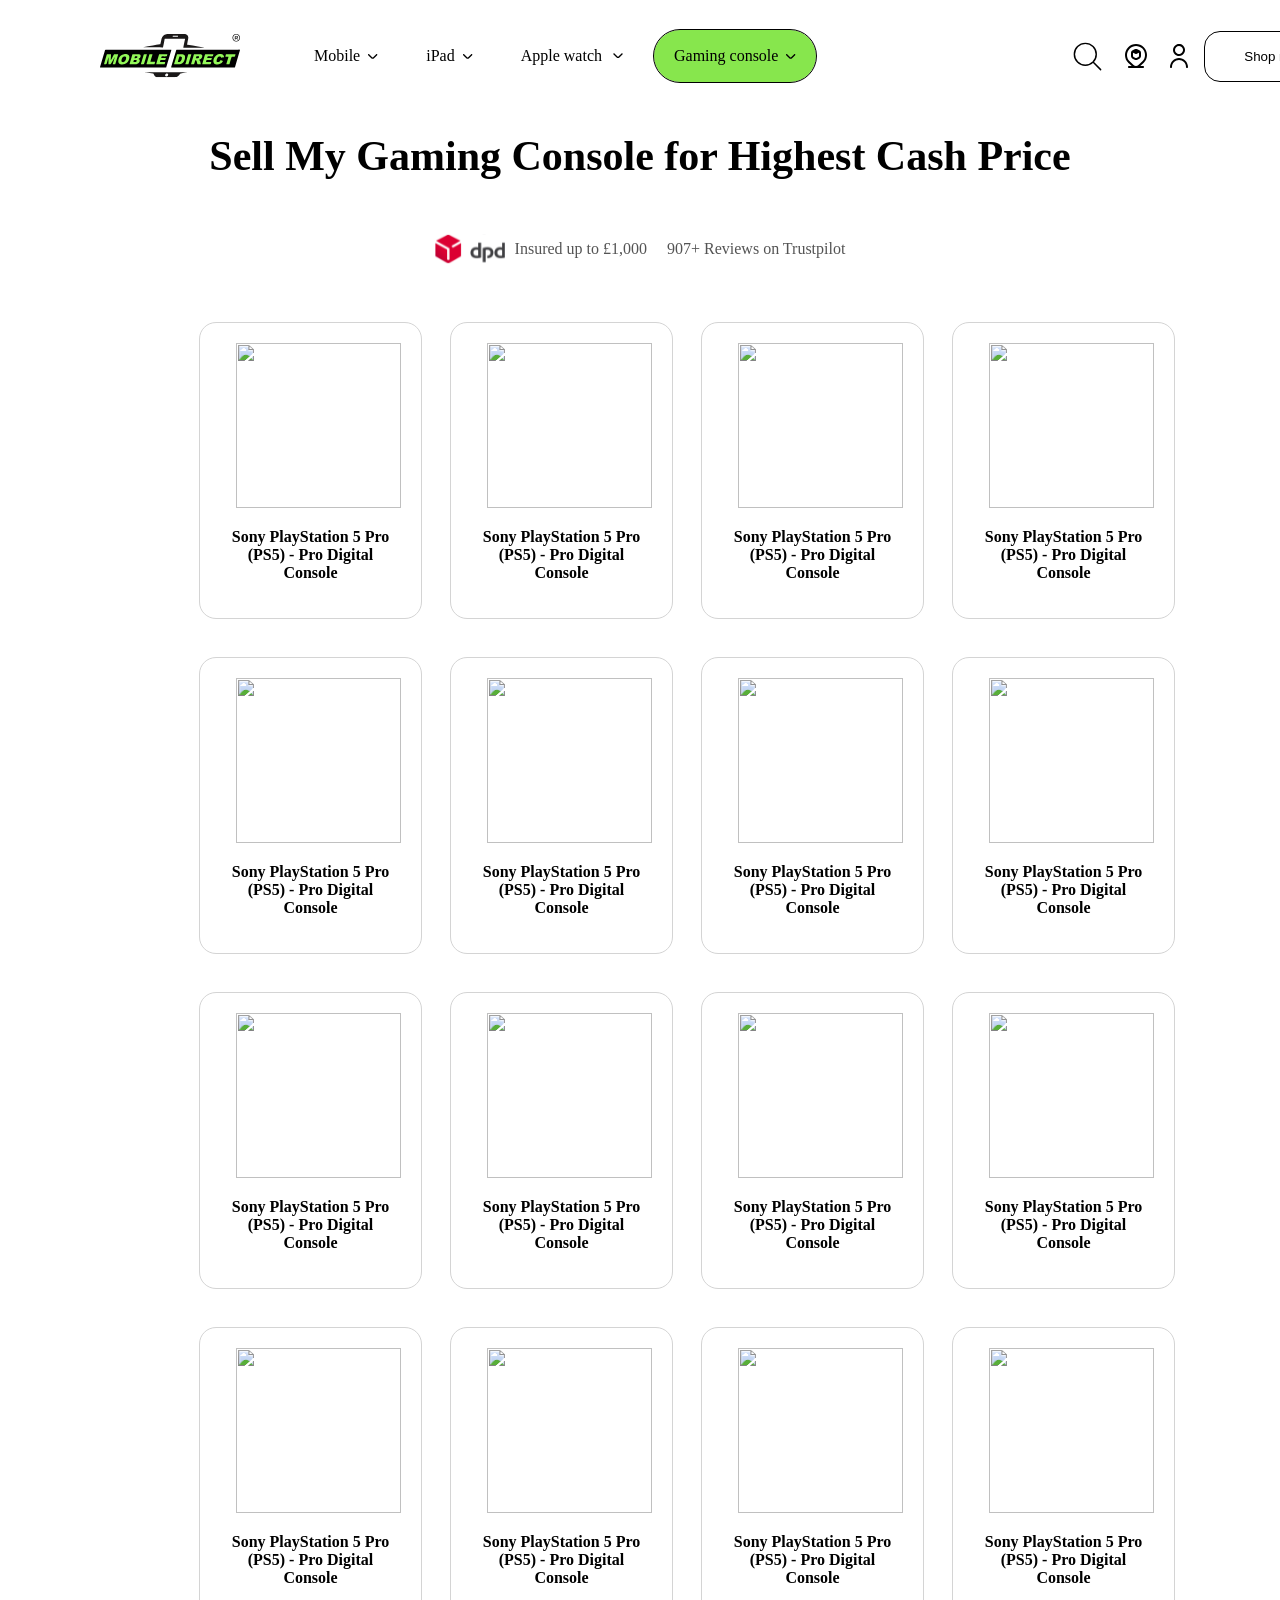
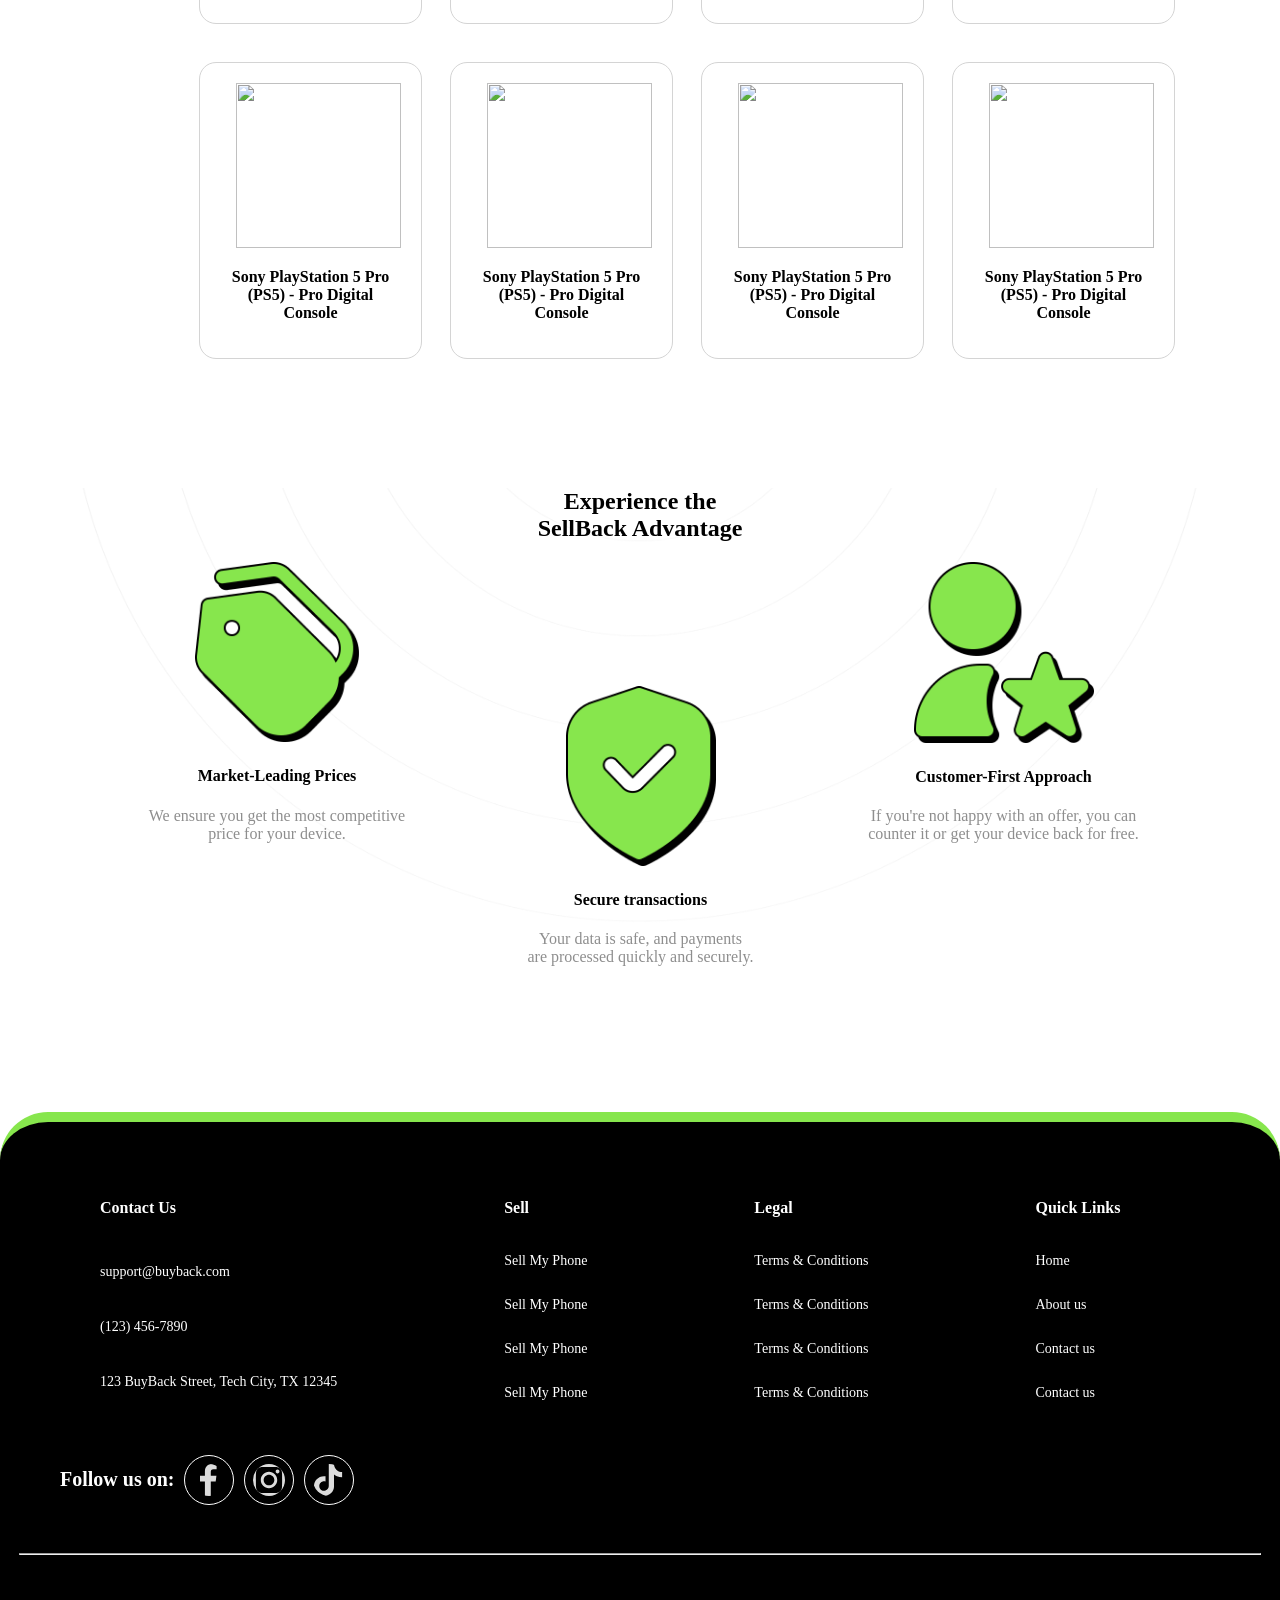
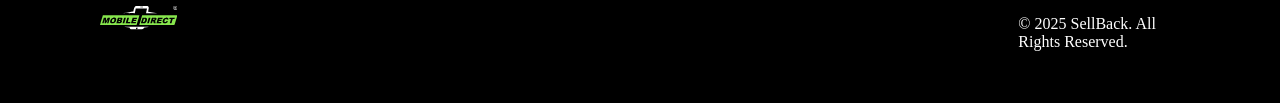
==== commit 8f1807aa: "next commit" ====
--- a/console.html
+++ b/console.html
@@ -5,178 +5,186 @@
     <meta name="viewport" content="width=device-width, initial-scale=1.0">
     <title>Console</title>
     <link rel="stylesheet" href="basic.css">
+    <style>
+      .page{
+          background-color: #87e64d;
+  border-radius: 32px;
+  padding-block: 1px;
+  outline: 1px solid black;
+        }
+      </style>
 </head>
 <body>
-        <section class="navbar">
-      <span class="nav-start">
-        <svg
+  <section class="navbar">
+    <span class="nav-start">
+      <svg
+        width="140"
+        height="44"
+        viewBox="0 0 140 44"
+        fill="none"
+        xmlns="http://www.w3.org/2000/svg"
+      >
+        <path
+          d="M6.5432 17.0125L1.30859 32.7163L64.7781 32.0619L69.3584 17.0125H6.5432Z"
+          fill="#93F859"
+          stroke="#93F859"
+        />
+        <path
+          d="M77.0091 17.0125L71.9758 32.7163L133.004 32.0619L137.408 17.0125H77.0091Z"
+          fill="#93F859"
+          stroke="#93F859"
+        />
+        <mask
+          id="mask0_9475_2689"
+          style="mask-type: luminance"
+          maskUnits="userSpaceOnUse"
+          x="0"
+          y="0"
           width="140"
           height="44"
-          viewBox="0 0 140 44"
+        >
+          <path d="M140 0H0V43.1855H140V0Z" fill="white" />
+        </mask>
+        <g mask="url(#mask0_9475_2689)">
+          <path
+            d="M33.1133 33.4936C22.3076 33.4936 11.4927 33.4936 0.687028 33.4936C0.529214 33.4936 0.380682 33.4936 0.222868 33.4751C0.027921 33.4472 -0.0184951 33.373 0.00935451 33.178C0.0279209 33.0481 0.0650537 32.9181 0.11147 32.7881C1.39255 28.4622 2.67363 24.1269 3.95472 19.8009C4.27963 18.7055 4.58597 17.5915 4.9016 16.4961C4.92945 16.3847 4.96659 16.2826 5.013 16.1712C5.10583 15.9484 5.31006 15.7813 5.55143 15.7534C5.71853 15.7256 5.87634 15.7163 6.04344 15.707C11.2235 15.707 16.3942 15.707 21.5742 15.7163C24.3592 15.7163 27.1442 15.7256 29.9291 15.7256C42.8885 15.7256 55.8478 15.7256 68.8165 15.7256C69.5034 15.7256 70.1811 15.7349 70.868 15.7256C71.3136 15.7163 71.4343 15.8556 71.3044 16.2919C71.0908 17.0438 70.8495 17.7958 70.6267 18.5477C69.1971 23.3842 67.7675 28.2208 66.3378 33.0481C66.3193 33.113 66.3007 33.1873 66.2729 33.2523C66.2264 33.4194 66.0686 33.5215 65.8923 33.5122C65.688 33.5122 65.4745 33.5122 65.2703 33.5122C56.5255 33.5122 47.7714 33.5122 39.0267 33.5122C37.0493 33.5029 35.0813 33.5029 33.1133 33.4936ZM14.6768 23.1893L14.7604 23.2171C14.7511 23.3471 14.7232 23.4771 14.6954 23.5978C14.2405 25.148 13.7856 26.6891 13.3215 28.2301C13.1544 28.7871 12.9873 29.3348 12.8295 29.8918C12.7459 30.1703 12.8387 30.2817 13.1265 30.2817C13.7021 30.2909 14.2869 30.2909 14.8625 30.2817C15.1317 30.2817 15.2524 30.1888 15.3452 29.9289C15.3731 29.8639 15.3916 29.7897 15.4102 29.7247C15.8558 28.2115 16.3014 26.6891 16.747 25.1759C17.1926 23.6813 17.6382 22.1867 18.0745 20.6921C18.1859 20.3022 18.1116 20.2094 17.7031 20.2001C17.6753 20.2001 17.6382 20.2001 17.6103 20.2001C16.9234 20.2001 16.2457 20.2094 15.5587 20.2094C15.2338 20.2094 14.9182 20.2001 14.5933 20.2001C14.3055 20.1815 14.0363 20.3393 13.9063 20.5993C13.8692 20.6643 13.832 20.7292 13.8042 20.7849C13.3122 21.6854 12.8295 22.5859 12.3374 23.4864C11.9197 24.2476 11.5112 25.0088 11.0935 25.77C11.0192 25.9093 10.945 26.0578 10.75 26.1135C10.7686 25.7515 10.7779 25.4265 10.7964 25.0923C10.8521 23.7834 10.9078 22.4652 10.9728 21.1563C10.9821 20.9613 10.9914 20.7664 10.9821 20.5714C10.9728 20.3301 10.8893 20.2465 10.6386 20.2187C10.5644 20.2094 10.4901 20.2094 10.4251 20.2094C9.60819 20.2094 8.79127 20.2094 7.97434 20.2094C7.76083 20.2094 7.53803 20.2001 7.32452 20.2001C7.10172 20.1908 6.89749 20.3301 6.81394 20.5343C6.77681 20.6271 6.73968 20.7292 6.71183 20.8221C5.87634 23.6906 5.04085 26.5498 4.20536 29.4183C4.15895 29.5669 4.12181 29.7154 4.09396 29.8732C4.05683 30.1517 4.12181 30.2445 4.40031 30.2538C4.89232 30.2631 5.39361 30.2631 5.88562 30.2445C6.20125 30.2445 6.47047 30.0403 6.57258 29.7432C6.64685 29.5483 6.72111 29.3533 6.77681 29.1584C7.3338 27.2646 7.8908 25.3708 8.44779 23.4771C8.47564 23.3842 8.51277 23.2914 8.54062 23.1986C8.58704 23.3285 8.61488 23.4585 8.6056 23.5978C8.57775 24.8417 8.55919 26.0764 8.52205 27.3203C8.50349 28.0908 8.44779 28.8706 8.42922 29.6411C8.41994 30.1146 8.53134 30.2167 9.00478 30.2445C9.08833 30.2445 9.17188 30.2445 9.25543 30.2445C9.58034 30.2445 9.89597 30.226 10.2209 30.2538C10.5736 30.2817 10.8057 30.1238 10.9728 29.8175C12.1518 27.6824 13.3215 25.5472 14.5097 23.4121C14.5654 23.3564 14.6211 23.2728 14.6768 23.1893ZM38.4882 24.916C38.711 24.7953 38.906 24.7025 39.0916 24.6003C39.8807 24.1362 40.4099 23.4771 40.6048 22.5766C40.8647 21.3976 40.2892 20.525 39.0916 20.3301C38.6646 20.2651 38.2283 20.228 37.792 20.228C36.1674 20.2094 34.5429 20.2094 32.9183 20.2094C32.547 20.2094 32.4542 20.2836 32.3428 20.6457C32.3242 20.6921 32.3149 20.7478 32.2963 20.7942C31.563 23.3007 30.8203 25.8072 30.0869 28.3136C29.9291 28.8613 29.762 29.3998 29.6042 29.9475C29.5299 30.1981 29.5856 30.2631 29.8456 30.2817C29.8827 30.2817 29.9291 30.2817 29.9663 30.2817C31.303 30.2817 32.6398 30.2817 33.9673 30.2631C34.775 30.2538 35.5826 30.2538 36.3809 30.1517C37.9962 29.9475 39.0545 29.0006 39.6394 27.4967C39.76 27.1996 39.8157 26.8747 39.7786 26.5591C39.7136 26.0485 39.4351 25.6586 39.0452 25.343C38.8874 25.1945 38.7017 25.0645 38.4882 24.916ZM18.288 27.3482C18.3158 27.6545 18.3622 27.9609 18.4272 28.2672C18.715 29.3255 19.4577 29.9289 20.4881 30.2167C21.5093 30.4952 22.5768 30.5416 23.6258 30.3559C25.139 30.1053 26.4108 29.4462 27.4134 28.2951C28.6295 26.8933 29.2607 25.2502 29.3628 23.4028C29.4185 22.3445 29.0844 21.4533 28.1932 20.8128C27.8497 20.5714 27.4784 20.4043 27.0699 20.3022C26.0766 20.033 25.0369 19.9866 24.025 20.1723C22.484 20.46 21.1565 21.147 20.1353 22.3631C18.9564 23.7556 18.3808 25.3801 18.288 27.3482ZM67.3404 20.228C67.1641 20.2187 67.0155 20.2001 66.8763 20.2001C65.2146 20.2001 63.5436 20.2001 61.8819 20.2094C61.1021 20.2094 60.3316 20.2001 59.5518 20.2001C59.1805 20.2001 59.0784 20.2837 58.9763 20.6364C58.8741 20.9892 58.7813 21.3512 58.6699 21.7133C57.8623 24.4332 57.0546 27.1625 56.247 29.8825C56.2099 30.0032 56.182 30.1238 56.1449 30.2631C56.2284 30.2724 56.2748 30.2724 56.312 30.2724C58.8277 30.3095 61.3435 30.1888 63.8499 30.3466C64.3977 30.3838 64.639 30.1795 64.8061 29.6504C64.834 29.5576 64.8525 29.474 64.8804 29.3812C64.9454 29.1213 65.0011 28.8613 65.0846 28.6014C65.2424 28.1187 65.1867 28.0351 64.6762 28.0351H64.6483C63.1537 28.0351 61.6684 28.0351 60.1738 28.0351C60.0995 28.0351 60.016 28.0258 59.9232 28.0166C60.0902 27.4224 60.2388 26.8562 60.4059 26.2992C60.4523 26.1135 60.6287 25.9835 60.8236 25.9928C60.8979 25.9928 60.9722 25.9928 61.0371 25.9928C62.0954 25.9928 63.1444 26.0021 64.2027 25.9928C64.4162 25.9928 64.639 25.9743 64.8525 25.9557C65.1496 25.9371 65.4095 25.7329 65.4838 25.4451C65.5952 25.1016 65.7066 24.7582 65.7994 24.4054C65.883 24.0898 65.7994 23.9876 65.4745 23.9691C65.4188 23.9691 65.3724 23.9691 65.3167 23.9691C64.2213 23.9691 63.1259 23.9691 62.0304 23.9691C61.8633 23.9691 61.6962 23.9691 61.5384 23.9505C61.2971 23.9227 61.2135 23.8484 61.2506 23.607C61.2971 23.31 61.3713 23.0222 61.4549 22.7344C61.5199 22.5302 61.7055 22.3909 61.919 22.3817C62.0119 22.3724 62.1047 22.3724 62.1975 22.3724C63.1723 22.3724 64.147 22.3909 65.1125 22.3817C65.4559 22.3817 65.7901 22.3538 66.1336 22.3352C66.5514 22.3074 66.8391 22.1032 66.9691 21.704C67.0991 21.3048 67.2105 20.8963 67.3219 20.4879C67.3497 20.4043 67.3497 20.3208 67.3404 20.228ZM52.8215 27.8402V27.8495C52.1995 27.8495 51.5776 27.8495 50.9556 27.8495C50.8535 27.8495 50.7513 27.8495 50.6492 27.8309C50.5007 27.8216 50.3893 27.7009 50.3986 27.5524C50.3986 27.5338 50.3986 27.5153 50.4079 27.4967C50.4264 27.376 50.4543 27.2553 50.4914 27.1347C50.7699 26.1878 51.0577 25.2316 51.3455 24.2847C51.7075 23.0779 52.0603 21.8711 52.413 20.6643C52.5244 20.2744 52.4687 20.2094 52.0696 20.2094C51.3548 20.2094 50.6399 20.2094 49.9251 20.2094C49.5817 20.2094 49.4517 20.2929 49.3403 20.5993C49.3125 20.6735 49.2939 20.7571 49.266 20.8406C48.5419 23.2728 47.8271 25.7143 47.103 28.1465C46.9359 28.7035 46.7689 29.2512 46.611 29.8082C46.5089 30.1795 46.6018 30.3002 47.0009 30.3095C47.2144 30.3095 47.4372 30.2909 47.6508 30.2909C49.1732 30.2909 50.6956 30.2817 52.2181 30.2817C52.5152 30.2817 52.8122 30.3095 53.1186 30.3281C53.3971 30.3374 53.6756 30.3559 53.9541 30.3466C54.1954 30.3374 54.4182 30.1981 54.5296 29.9846C54.6039 29.8732 54.6596 29.7525 54.6967 29.6226C54.836 29.112 54.9659 28.6107 55.1052 28.1001C55.1423 28.0166 55.1052 27.9144 55.0123 27.8773C54.9938 27.868 54.9659 27.8587 54.9381 27.8587C54.8638 27.8495 54.7895 27.8495 54.7246 27.8495C54.084 27.8402 53.4528 27.8402 52.8215 27.8402ZM41.5238 30.3466C41.5238 30.3374 41.5238 30.3281 41.5238 30.3188C42.0066 30.3095 42.4986 30.3002 42.9813 30.2817C43.1391 30.2724 43.2877 30.2538 43.4455 30.2352C43.724 30.2074 43.956 30.0217 44.0582 29.7618C44.151 29.539 44.2345 29.3162 44.2995 29.0934C45.1257 26.3363 45.9519 23.5699 46.7689 20.8128C46.7967 20.7107 46.8246 20.6178 46.8338 20.5064C46.8524 20.3208 46.7781 20.2372 46.5925 20.2094C46.4718 20.2001 46.3418 20.2001 46.2211 20.2094C45.6642 20.2094 45.1072 20.228 44.5502 20.2001C44.0025 20.1723 43.8075 20.2837 43.6404 20.8221C43.6311 20.8592 43.6218 20.9056 43.6126 20.9428C43.1391 22.5673 42.675 24.2012 42.1829 25.8164C41.8023 27.079 41.5146 28.3786 41.004 29.604C40.9761 29.6597 40.9669 29.7247 40.9483 29.7804C40.874 30.1424 41.0225 30.3281 41.4032 30.3374C41.4403 30.3466 41.4867 30.3466 41.5238 30.3466Z"
+            fill="black"
+          />
+          <path
+            d="M102.932 33.4937C92.5814 33.4937 82.2306 33.4937 71.8798 33.4937C71.722 33.5029 71.5735 33.4937 71.4157 33.4751C71.2021 33.4473 71.1557 33.373 71.1836 33.1595C71.2114 33.0109 71.2486 32.8531 71.295 32.7046C72.0562 30.1703 72.8267 27.6452 73.5786 25.1016C74.4327 22.2053 75.2775 19.3089 76.1222 16.4126C76.2986 15.8092 76.4286 15.6978 77.0598 15.6978C80.1419 15.6978 83.2332 15.6978 86.3152 15.707C87.0857 15.707 87.8469 15.7163 88.6174 15.7163C102.032 15.7163 115.446 15.7163 128.869 15.7163C131.589 15.7163 134.319 15.7256 137.039 15.7256C137.512 15.7256 137.986 15.6885 138.459 15.6421C138.849 15.6049 139.248 15.6142 139.638 15.6885C140.009 15.7627 140.074 15.8556 139.963 16.2269C139.712 17.081 139.443 17.9257 139.192 18.7798C137.837 23.4121 136.472 28.0351 135.117 32.6675C134.903 33.3823 134.774 33.4937 134.022 33.4937H102.932ZM98.9961 25.9C99.1817 25.835 99.2931 25.7979 99.4138 25.7515C100.008 25.5472 100.565 25.278 101.038 24.8603C101.957 24.0434 102.412 23.0129 102.329 21.7783C102.31 21.2955 102.022 20.8685 101.595 20.6643C101.317 20.5157 101.011 20.4136 100.695 20.3579C100.175 20.2837 99.6459 20.2372 99.1167 20.228C98.1234 20.2094 97.1301 20.2187 96.1368 20.2094C95.5613 20.2094 94.9764 20.2001 94.4009 20.2001C94.0574 20.2001 93.9646 20.2744 93.8624 20.59C93.8439 20.6364 93.8346 20.6921 93.816 20.7385C92.9341 23.7277 92.0522 26.7262 91.1703 29.7154C91.1425 29.799 91.1146 29.8918 91.0961 29.9846C91.0682 30.161 91.1332 30.2353 91.3003 30.2631C91.3653 30.2724 91.421 30.2724 91.4859 30.2724C92.21 30.2724 92.9341 30.2724 93.6582 30.2724C94.0574 30.2724 94.1317 30.2167 94.2431 29.8268C94.5587 28.7128 94.8743 27.5988 95.1992 26.4941C95.2364 26.392 95.3106 26.2992 95.4035 26.2528C95.7934 26.1228 96.2204 26.2992 96.406 26.6519C96.5174 26.8747 96.601 27.1068 96.6567 27.3482C96.8702 28.1744 97.0652 29.0099 97.2694 29.8454C97.3622 30.2445 97.3993 30.2724 97.8171 30.2724C98.7454 30.2724 99.683 30.2724 100.611 30.2724C100.686 30.2724 100.769 30.2631 100.862 30.2538C100.778 29.8732 100.704 29.5019 100.63 29.1398C100.509 28.5829 100.407 28.0259 100.249 27.4782C100.064 26.819 99.7759 26.2064 98.9961 25.9ZM76.7813 30.291V30.2724C76.8835 30.2724 76.9856 30.2724 77.0877 30.2724C77.9046 30.2538 78.7215 30.2724 79.5385 30.2167C80.5503 30.1517 81.5158 29.7804 82.3049 29.1491C83.0846 28.5364 83.7159 27.7752 84.1708 26.8933C84.8392 25.6122 85.1084 24.229 85.0713 22.7901C85.0434 21.5462 84.3657 20.7107 83.1496 20.4136C82.7412 20.3115 82.3141 20.2558 81.8964 20.2373C80.3647 20.2094 78.8329 20.2094 77.3012 20.2001C77.0598 20.2001 76.9763 20.2651 76.902 20.5065C76.8835 20.5529 76.8742 20.6086 76.8556 20.655C76.2615 22.6787 75.6674 24.6932 75.0732 26.7169C74.7669 27.7659 74.4513 28.8149 74.1449 29.8639C74.0521 30.1981 74.1171 30.2817 74.4513 30.2817C75.2311 30.291 76.0108 30.291 76.7813 30.291ZM105.958 28.0537C106.107 27.5153 106.246 27.0233 106.376 26.5405C106.506 26.0764 106.608 25.9928 107.091 25.9928C108.177 25.9928 109.263 25.9928 110.349 25.9928C110.544 25.9836 110.739 25.965 110.934 25.9371C111.176 25.9093 111.389 25.7515 111.473 25.5194C111.621 25.1109 111.751 24.7025 111.863 24.2847C111.909 24.0991 111.835 24.0155 111.649 23.9877C111.538 23.9691 111.426 23.9691 111.306 23.9691C110.173 23.9691 109.05 23.9691 107.917 23.9691C107.787 23.9691 107.648 23.9691 107.518 23.9505C107.295 23.9227 107.24 23.867 107.267 23.6535C107.295 23.4492 107.332 23.245 107.388 23.0501C107.518 22.5302 107.769 22.3538 108.298 22.3631C109.291 22.3817 110.284 22.391 111.278 22.391C111.612 22.391 111.937 22.3631 112.271 22.3353C112.522 22.326 112.754 22.1774 112.874 21.9546C113.116 21.5183 113.246 21.0356 113.348 20.5529C113.394 20.3394 113.301 20.2465 113.088 20.2187C112.902 20.2001 112.717 20.2001 112.531 20.2001C110.804 20.2001 109.078 20.2094 107.342 20.2094C106.766 20.2094 106.181 20.2001 105.606 20.2094C105.244 20.2187 105.104 20.3301 104.993 20.6643C104.974 20.72 104.956 20.785 104.937 20.8407C104.065 23.7927 103.201 26.7448 102.329 29.6968C102.301 29.799 102.273 29.8918 102.254 29.9939C102.227 30.1146 102.301 30.226 102.422 30.2538C102.431 30.2538 102.44 30.2538 102.449 30.2538C102.524 30.2631 102.598 30.2631 102.663 30.2631C104.993 30.291 107.323 30.2074 109.644 30.3281C110.489 30.3745 110.795 30.0867 110.971 29.2605C111.046 28.9078 111.129 28.555 111.203 28.2022C111.203 28.1465 111.203 28.0908 111.185 28.0351L105.958 28.0537ZM117.312 30.4673C118.435 30.4673 119.345 30.291 120.19 29.8639C121.285 29.3162 122.083 28.4715 122.724 27.4596C122.956 27.0883 122.928 26.9954 122.492 26.8469C122.018 26.6798 121.536 26.522 121.053 26.3549C120.654 26.2064 120.487 26.262 120.245 26.6241C120.078 26.8933 119.883 27.1532 119.679 27.3946C119.094 28.0351 118.342 28.2301 117.507 28.0723C116.829 27.9423 116.569 27.6267 116.569 26.9397C116.569 25.6958 116.95 24.489 117.655 23.4678C118.054 22.8737 118.695 22.4838 119.41 22.4095C120.347 22.2796 120.802 22.5766 121.09 23.4771C121.164 23.6999 121.201 23.7463 121.452 23.7185C121.768 23.6813 122.083 23.6163 122.399 23.5421C122.826 23.44 123.244 23.3378 123.68 23.3843C123.875 23.4028 123.94 23.3378 123.977 23.1522C123.986 23.0686 123.996 22.9851 123.996 22.9015C124.014 21.6204 123.123 20.5157 121.833 20.228C121.127 20.0702 120.394 20.0237 119.679 20.098C118.491 20.2187 117.386 20.5343 116.421 21.2677C114.945 22.3631 113.914 23.9598 113.524 25.7608C113.32 26.6612 113.32 27.571 113.626 28.4529C113.942 29.3626 114.545 29.9568 115.483 30.2074C116.068 30.3652 116.69 30.4581 117.312 30.4673ZM128.498 22.7344C128.433 22.9944 128.396 23.1986 128.331 23.3935C127.718 25.4451 127.115 27.4967 126.502 29.539C126.465 29.6504 126.437 29.7525 126.419 29.8732C126.372 30.1703 126.465 30.2817 126.762 30.2817C127.505 30.291 128.257 30.2817 128.999 30.2817C129.213 30.291 129.408 30.161 129.482 29.9568C129.519 29.8639 129.556 29.7618 129.584 29.6597C129.881 28.6478 130.169 27.636 130.466 26.6241C130.772 25.5844 131.079 24.5447 131.394 23.5049C131.589 22.8737 131.738 22.753 132.388 22.7344C132.908 22.7159 133.418 22.753 133.938 22.7623C134.736 22.7808 134.941 22.6045 135.117 21.8432C135.191 21.4905 135.312 21.147 135.405 20.8035C135.433 20.7293 135.451 20.6457 135.47 20.5622C135.498 20.3672 135.414 20.2465 135.219 20.2094C135.108 20.1908 134.996 20.1908 134.876 20.1908C132.481 20.1908 130.095 20.1908 127.7 20.1908C127.254 20.1908 126.809 20.1816 126.363 20.2001C126.075 20.2094 125.945 20.3115 125.88 20.5529C125.75 21.0635 125.611 21.574 125.5 22.0846C125.444 22.2888 125.425 22.5116 125.444 22.7251L128.498 22.7344ZM89.8428 20.2001V20.2094C89.555 20.2094 89.2673 20.2187 88.9702 20.2094C88.3204 20.1908 88.274 20.228 88.0883 20.8592C87.457 23.0315 86.8165 25.2038 86.1852 27.376C85.9624 28.128 85.7675 28.8892 85.4611 29.6133C85.2476 30.1146 85.4426 30.3559 85.9903 30.3374C86.0274 30.3374 86.0738 30.3281 86.111 30.3281C86.473 30.3095 86.8351 30.291 87.1971 30.2817C87.4942 30.2724 87.8005 30.2817 88.0976 30.2817C88.2832 30.3002 88.4503 30.1796 88.4968 30.0032C88.5246 29.9289 88.5432 29.8454 88.571 29.7711C89.1002 27.9609 89.6386 26.1414 90.1677 24.3311C90.5298 23.115 90.8918 21.8989 91.2539 20.6736C91.3745 20.2744 91.3003 20.2001 90.8825 20.2001C90.5483 20.2094 90.1956 20.2001 89.8428 20.2001Z"
+            fill="black"
+          />
+          <path
+            d="M42.7305 13.3303C42.814 13.2189 42.944 13.1539 43.0832 13.1539C46.3602 12.6155 49.6372 12.0771 52.9141 11.5386C55.2257 11.158 57.5465 10.7496 59.858 10.369C60.2107 10.3133 60.3778 10.1369 60.4428 9.80269C60.6842 8.67015 60.9255 7.5376 61.1855 6.41433C61.3433 5.70881 61.529 5.01257 61.7053 4.30704C61.956 3.27661 62.513 2.43183 63.2835 1.72631C64.1375 0.937239 65.103 0.343114 66.2634 0.15745C66.9503 0.0553345 67.6373 -0.000364752 68.3335 0.00891848C72.6224 -0.00964795 76.9205 -0.000364752 81.2186 -0.000364752C82.2119 -0.000364752 83.2052 0.00891848 84.1985 0.0182017C84.7648 0.0182017 85.3311 0.111034 85.8788 0.287415C87.2063 0.733009 87.9397 1.6799 88.2182 3.01668C88.3667 3.71292 88.2553 4.39987 88.1253 5.07755C87.8004 6.82279 87.4755 8.56803 87.1413 10.3133C87.0763 10.6382 87.1599 10.796 87.5312 10.8517C91.0031 11.4087 94.475 11.9564 97.947 12.5412C99.8779 12.8661 101.79 13.2375 103.712 13.5902C103.805 13.5995 103.897 13.6459 103.972 13.7016H103.656C99.7293 13.7016 95.8118 13.7016 91.885 13.6924C90.4554 13.6831 89.0258 13.6181 87.6055 13.6274C86.3522 13.6367 85.099 13.7016 83.8551 13.7481C83.7808 13.7573 83.7065 13.7573 83.6415 13.7481C83.4002 13.7202 83.3073 13.6274 83.3259 13.386C83.3352 13.2653 83.3538 13.1446 83.3909 13.024C83.8829 10.6196 84.3842 8.20599 84.8855 5.80164C84.9226 5.60669 84.9876 5.42103 85.0155 5.22608C85.0526 4.92902 84.969 4.8269 84.672 4.79905C84.5699 4.78977 84.4678 4.78977 84.3656 4.78977C82.3883 4.79905 80.411 4.79905 78.4337 4.80833C75.1846 4.80833 71.9354 4.80833 68.6863 4.80833C67.6095 4.80833 66.5326 4.79905 65.4557 4.79905C65.3815 4.79905 65.3072 4.79905 65.2422 4.79905C64.8152 4.80833 64.6667 4.92902 64.5924 5.34676C64.4439 6.10798 64.3046 6.86921 64.1561 7.63043C63.8033 9.39423 63.4413 11.1488 63.07 12.9126C63.0514 12.9961 63.0328 13.0704 63.005 13.1539C62.9493 13.3396 62.7822 13.4696 62.5872 13.4696C62.4758 13.4788 62.3552 13.4696 62.2438 13.4696C59.301 13.2746 56.3489 13.3489 53.3969 13.3489C51.7816 13.3489 50.1663 13.3396 48.551 13.3396C46.7594 13.3396 44.9677 13.3396 43.1761 13.3489L42.7305 13.3303ZM75.4538 1.78201C74.7482 1.79129 74.052 1.78201 73.3465 1.79129C73.2165 1.79129 73.0773 1.81914 72.9566 1.86556C72.7616 1.96767 72.6502 2.19047 72.6966 2.41327C72.7338 2.59893 72.8452 2.68248 73.1144 2.70105C73.1701 2.70105 73.2165 2.71033 73.2722 2.71033C74.6183 2.71033 75.9643 2.71033 77.3011 2.71033C77.4496 2.71033 77.5889 2.68248 77.7189 2.62678C77.9602 2.55252 78.0995 2.30187 78.0345 2.06051C77.9881 1.84699 77.8952 1.78201 77.561 1.78201C76.8648 1.78201 76.1593 1.78201 75.4538 1.78201Z"
+            fill="#1A1818"
+          />
+          <path
+            d="M87.8099 38.2093C87.7449 38.2371 87.68 38.265 87.615 38.2743C85.3034 38.6734 82.9919 39.0633 80.6711 39.4625C80.3369 39.5089 80.0492 39.7039 79.8821 40.0009C79.6871 40.3166 79.4922 40.6415 79.2694 40.9293C78.3225 42.1732 77.0414 42.8787 75.5004 43.1201C75.2219 43.1572 74.9434 43.1851 74.6649 43.1758C68.9836 43.1758 63.3023 43.1758 57.6116 43.1758C57.0639 43.1851 56.5162 43.0922 55.9964 42.9066C55.2259 42.6374 54.5946 42.0711 54.2233 41.3377C54.0376 40.9757 53.8984 40.6043 53.7963 40.2145C53.6849 39.7967 53.4621 39.5832 53.035 39.5182C50.8256 39.1933 48.6162 38.8498 46.4068 38.5063C45.8962 38.4321 45.3857 38.3485 44.8751 38.265C44.8194 38.2557 44.773 38.2371 44.7266 38.2093C44.7266 38.1721 44.7266 38.1629 44.7266 38.1536C44.7358 38.1443 44.7451 38.135 44.7544 38.135C59.0227 38.1257 73.2817 38.1257 87.55 38.1257C87.615 38.1257 87.6707 38.1257 87.7356 38.135C87.7635 38.1536 87.7728 38.1814 87.8099 38.2093ZM66.3286 42.4053C67.294 42.4146 68.1202 41.6905 68.1852 40.7529C68.2409 40.0009 67.9346 39.4996 67.1084 39.4161C66.1986 39.3233 65.2424 40.0659 65.1218 40.9664C64.9918 41.8112 65.4931 42.396 66.3286 42.4053Z"
+            fill="#1A1818"
+          />
+          <path
+            d="M35.1461 26.113C35.3968 26.113 35.6381 26.1037 35.8888 26.113C36.5572 26.1409 36.8635 26.6329 36.6036 27.2548C36.4272 27.6726 36.093 27.9232 35.6567 28.0346C35.4246 28.0903 35.1926 28.1182 34.9512 28.1182C34.5799 28.1275 34.2085 28.1275 33.8372 28.1089C33.4844 28.0903 33.373 27.9418 33.4566 27.5983C33.5401 27.2363 33.6515 26.8835 33.7537 26.5308C33.8094 26.2801 34.0507 26.1037 34.3106 26.1223C34.5891 26.113 34.8676 26.1223 35.1461 26.113Z"
+            fill="black"
+          />
+          <path
+            d="M34.5244 24.1636C34.543 23.9965 34.5708 23.8201 34.608 23.653C34.7194 23.2538 34.84 22.8639 34.9607 22.4647C34.9793 22.344 35.0814 22.2605 35.1928 22.2605C35.6755 22.2605 36.1583 22.2605 36.6503 22.2605C36.706 22.2605 36.7524 22.2698 36.7988 22.2791C37.3744 22.409 37.5507 22.7154 37.3744 23.2817C37.2537 23.7272 36.8731 24.0522 36.4182 24.1171C35.8055 24.2378 35.1835 24.1728 34.5244 24.1636Z"
+            fill="black"
+          />
+          <path
+            d="M26.1602 23.9224C26.1416 25.1757 25.6867 26.3732 24.8698 27.3294C24.1829 28.1556 23.0874 28.2484 22.2984 28.0256C21.8528 27.8956 21.6021 27.5707 21.5 27.1251C21.3886 26.6517 21.4629 26.1782 21.5557 25.7141C21.7042 24.9436 22.0199 24.2102 22.4748 23.5697C22.8368 23.0591 23.301 22.6785 23.9229 22.5207C24.3592 22.4093 24.8048 22.4093 25.2411 22.5299C25.8353 22.6878 26.1416 23.0776 26.1602 23.6903C26.1602 23.7553 26.1602 23.8389 26.1602 23.9224Z"
+            fill="black"
+          />
+          <path
+            d="M95.8862 24.2564C95.9234 24.0986 95.9512 23.9779 95.9883 23.848C96.0719 23.5509 96.1462 23.2538 96.2297 22.9568C96.2576 22.8268 96.304 22.6969 96.3597 22.5762C96.4711 22.3162 96.731 22.1584 97.0095 22.1863C97.4272 22.2048 97.8543 22.242 98.272 22.2698C98.2906 22.2698 98.3091 22.2698 98.337 22.2791C99.0797 22.3441 99.1632 22.8454 99.0239 23.3467C98.9404 23.6437 98.7362 23.8851 98.4577 24.0151C98.1142 24.1914 97.7429 24.2936 97.3623 24.3121C96.9352 24.3307 96.5175 24.3214 96.0905 24.3121C96.0162 24.2936 95.9512 24.2843 95.8862 24.2564Z"
+            fill="black"
+          />
+          <path
+            d="M81.8965 23.8855C81.8315 25.0831 81.4973 26.1414 80.8289 27.0882C80.6618 27.3389 80.4297 27.5338 80.1512 27.6638C79.6314 27.9052 79.0744 28.0537 78.5081 28.0815C78.3596 28.0908 78.2203 28.0723 78.0811 28.0444C77.849 27.998 77.8211 27.9237 77.8861 27.6916C78.0904 26.9861 78.3039 26.2806 78.5081 25.5844C78.7588 24.7117 79.0187 23.8391 79.2693 22.9665C79.2879 22.8829 79.3157 22.8087 79.3436 22.7344C79.39 22.6045 79.5107 22.5116 79.6499 22.5116C80.1605 22.4838 80.6618 22.5302 81.1538 22.6694C81.6087 22.7994 81.8593 23.1243 81.8965 23.5978C81.9058 23.6999 81.8965 23.8206 81.8965 23.8855Z"
+            fill="black"
+          />
+          <path
+            d="M137.958 3.12844C137.958 2.44148 137.391 1.87521 136.704 1.87521H135.767C135.247 1.87521 134.829 2.29295 134.829 2.81281V5.31928C134.829 5.49566 134.968 5.63491 135.145 5.63491C135.321 5.63491 135.46 5.49566 135.46 5.31928V4.38167H136.565L137.141 5.46781C137.196 5.56992 137.308 5.63491 137.419 5.63491C137.466 5.63491 137.521 5.62562 137.568 5.59777C137.716 5.51422 137.781 5.32856 137.698 5.17074L137.215 4.27027C137.651 4.08461 137.958 3.6483 137.958 3.12844ZM136.704 3.7597H135.451V2.82209C135.451 2.64571 135.59 2.50647 135.767 2.50647H136.704C137.048 2.50647 137.336 2.78496 137.336 3.13772C137.336 3.49048 137.057 3.7597 136.704 3.7597ZM136.24 0C134.17 0 132.48 1.68954 132.48 3.7597C132.48 5.82985 134.17 7.5194 136.24 7.5194C138.31 7.5194 140 5.82985 140 3.7597C140 1.68954 138.31 0 136.24 0ZM136.24 6.88814C134.513 6.88814 133.102 5.48637 133.102 3.75041C133.102 2.01446 134.504 0.612691 136.24 0.612691C137.976 0.612691 139.378 2.01446 139.378 3.75041C139.378 5.48637 137.967 6.88814 136.24 6.88814Z"
+            fill="black"
+          />
+        </g>
+      </svg>
+      <span class="nav-center">
+        <a href="mobile.html" class="nav-opt">
+          <p>Mobile</p>
+          <svg
+            width="10"
+            height="5"
+            viewBox="0 0 10 5"
+            fill="none"
+            xmlns="http://www.w3.org/2000/svg"
+          >
+            <path
+              d="M9.14053 0.197198C9.07855 0.134713 9.00482 0.0851167 8.92358 0.051271C8.84234 0.0174253 8.7552 0 8.6672 0C8.57919 0 8.49205 0.0174253 8.41081 0.051271C8.32957 0.0851167 8.25584 0.134713 8.19386 0.197198L5.14053 3.25053C5.07855 3.31301 5.00482 3.36261 4.92358 3.39645C4.84234 3.4303 4.7552 3.44772 4.6672 3.44772C4.57919 3.44772 4.49205 3.4303 4.41081 3.39645C4.32957 3.36261 4.25584 3.31301 4.19386 3.25053L1.14053 0.197198C1.07855 0.134713 1.00482 0.0851167 0.92358 0.051271C0.84234 0.0174253 0.755203 0 0.667195 0C0.579187 0 0.49205 0.0174253 0.41081 0.051271C0.329571 0.0851167 0.255837 0.134713 0.193862 0.197198C0.0696944 0.322107 0 0.491074 0 0.667197C0 0.843321 0.0696944 1.01229 0.193862 1.1372L3.25386 4.19719C3.62886 4.57172 4.13719 4.7821 4.6672 4.7821C5.1972 4.7821 5.70553 4.57172 6.08053 4.19719L9.14053 1.1372C9.2647 1.01229 9.33439 0.843321 9.33439 0.667197C9.33439 0.491074 9.2647 0.322107 9.14053 0.197198Z"
+              fill="black"
+            />
+          </svg>
+        </a>
+        <a href="iPad.html" class="nav-opt">
+          <p>iPad</p>
+          <svg
+            width="10"
+            height="5"
+            viewBox="0 0 10 5"
+            fill="none"
+            xmlns="http://www.w3.org/2000/svg"
+          >
+            <path
+              d="M9.14053 0.197198C9.07855 0.134713 9.00482 0.0851167 8.92358 0.051271C8.84234 0.0174253 8.7552 0 8.6672 0C8.57919 0 8.49205 0.0174253 8.41081 0.051271C8.32957 0.0851167 8.25584 0.134713 8.19386 0.197198L5.14053 3.25053C5.07855 3.31301 5.00482 3.36261 4.92358 3.39645C4.84234 3.4303 4.7552 3.44772 4.6672 3.44772C4.57919 3.44772 4.49205 3.4303 4.41081 3.39645C4.32957 3.36261 4.25584 3.31301 4.19386 3.25053L1.14053 0.197198C1.07855 0.134713 1.00482 0.0851167 0.92358 0.051271C0.84234 0.0174253 0.755203 0 0.667195 0C0.579187 0 0.49205 0.0174253 0.41081 0.051271C0.329571 0.0851167 0.255837 0.134713 0.193862 0.197198C0.0696944 0.322107 0 0.491074 0 0.667197C0 0.843321 0.0696944 1.01229 0.193862 1.1372L3.25386 4.19719C3.62886 4.57172 4.13719 4.7821 4.6672 4.7821C5.1972 4.7821 5.70553 4.57172 6.08053 4.19719L9.14053 1.1372C9.2647 1.01229 9.33439 0.843321 9.33439 0.667197C9.33439 0.491074 9.2647 0.322107 9.14053 0.197198Z"
+              fill="black"
+            /></svg></a>
+        <a href="watch.html" class="nav-opt ">
+          <p>Apple watch</p>
+   <svg width="16" height="16" viewBox="0 0 16 16" fill="none" xmlns="http://www.w3.org/2000/svg">
+<path d="M12.473 5.47332C12.4111 5.41084 12.3373 5.36124 12.2561 5.32739C12.1749 5.29355 12.0877 5.27612 11.9997 5.27612C11.9117 5.27612 11.8246 5.29355 11.7433 5.32739C11.6621 5.36124 11.5884 5.41084 11.5264 5.47332L8.47305 8.52665C8.41107 8.58913 8.33734 8.63873 8.2561 8.67258C8.17486 8.70642 8.08772 8.72385 7.99971 8.72385C7.91171 8.72385 7.82457 8.70642 7.74333 8.67258C7.66209 8.63873 7.58836 8.58913 7.52638 8.52665L4.47305 5.47332C4.41107 5.41084 4.33734 5.36124 4.2561 5.32739C4.17486 5.29355 4.08772 5.27612 3.99971 5.27612C3.91171 5.27612 3.82457 5.29355 3.74333 5.32739C3.66209 5.36124 3.58836 5.41084 3.52638 5.47332C3.40221 5.59823 3.33252 5.7672 3.33252 5.94332C3.33252 6.11944 3.40221 6.28841 3.52638 6.41332L6.58638 9.47331C6.96138 9.84785 7.46971 10.0582 7.99971 10.0582C8.52972 10.0582 9.03805 9.84785 9.41305 9.47331L12.473 6.41332C12.5972 6.28841 12.6669 6.11944 12.6669 5.94332C12.6669 5.7672 12.5972 5.59823 12.473 5.47332Z" fill="black"/>
+</svg>
+
+</a>
+        <a href="console.html" class="nav-opt page">
+          <p>Gaming console</p>
+          <svg
+            width="10"
+            height="5"
+            viewBox="0 0 10 5"
+            fill="none"
+            xmlns="http://www.w3.org/2000/svg"
+          >
+            <path
+              d="M9.14053 0.197198C9.07855 0.134713 9.00482 0.0851167 8.92358 0.051271C8.84234 0.0174253 8.7552 0 8.6672 0C8.57919 0 8.49205 0.0174253 8.41081 0.051271C8.32957 0.0851167 8.25584 0.134713 8.19386 0.197198L5.14053 3.25053C5.07855 3.31301 5.00482 3.36261 4.92358 3.39645C4.84234 3.4303 4.7552 3.44772 4.6672 3.44772C4.57919 3.44772 4.49205 3.4303 4.41081 3.39645C4.32957 3.36261 4.25584 3.31301 4.19386 3.25053L1.14053 0.197198C1.07855 0.134713 1.00482 0.0851167 0.92358 0.051271C0.84234 0.0174253 0.755203 0 0.667195 0C0.579187 0 0.49205 0.0174253 0.41081 0.051271C0.329571 0.0851167 0.255837 0.134713 0.193862 0.197198C0.0696944 0.322107 0 0.491074 0 0.667197C0 0.843321 0.0696944 1.01229 0.193862 1.1372L3.25386 4.19719C3.62886 4.57172 4.13719 4.7821 4.6672 4.7821C5.1972 4.7821 5.70553 4.57172 6.08053 4.19719L9.14053 1.1372C9.2647 1.01229 9.33439 0.843321 9.33439 0.667197C9.33439 0.491074 9.2647 0.322107 9.14053 0.197198Z"
+              fill="black"/>
+              </svg
+              ></a>
+      </span>
+    </span>
+    <span class="nav-icon">
+      <span class="icon-bx">
+          <svg class="search-nav" data-icon-name="search-alt" data-style="line" icon_origin_id="20597" viewBox="0 0 24 24" xmlns="http://www.w3.org/2000/svg" id="search-alt" class="icon line" width="48" height="48"><path style="fill: none; stroke: rgb(0, 0, 0); stroke-linecap: round; stroke-linejoin: round; stroke-width: 1;" d="M18,10.5A7.5,7.5,0,1,1,10.5,3,7.5,7.5,0,0,1,18,10.5ZM21,21l-5.2-5.2" id="primary"></path></svg>
+        <svg
+          width="22"
+          height="24"
+          class="svg-hover"
+          viewBox="0 0 22 24"
           fill="none"
           xmlns="http://www.w3.org/2000/svg"
         >
           <path
-            d="M6.5432 17.0125L1.30859 32.7163L64.7781 32.0619L69.3584 17.0125H6.5432Z"
-            fill="#93F859"
-            stroke="#93F859"
-          />
-          <path
-            d="M77.0091 17.0125L71.9758 32.7163L133.004 32.0619L137.408 17.0125H77.0091Z"
-            fill="#93F859"
-            stroke="#93F859"
-          />
-          <mask
-            id="mask0_9475_2689"
-            style="mask-type: luminance"
-            maskUnits="userSpaceOnUse"
-            x="0"
-            y="0"
-            width="140"
-            height="44"
-          >
-            <path d="M140 0H0V43.1855H140V0Z" fill="white" />
-          </mask>
-          <g mask="url(#mask0_9475_2689)">
-            <path
-              d="M33.1133 33.4936C22.3076 33.4936 11.4927 33.4936 0.687028 33.4936C0.529214 33.4936 0.380682 33.4936 0.222868 33.4751C0.027921 33.4472 -0.0184951 33.373 0.00935451 33.178C0.0279209 33.0481 0.0650537 32.9181 0.11147 32.7881C1.39255 28.4622 2.67363 24.1269 3.95472 19.8009C4.27963 18.7055 4.58597 17.5915 4.9016 16.4961C4.92945 16.3847 4.96659 16.2826 5.013 16.1712C5.10583 15.9484 5.31006 15.7813 5.55143 15.7534C5.71853 15.7256 5.87634 15.7163 6.04344 15.707C11.2235 15.707 16.3942 15.707 21.5742 15.7163C24.3592 15.7163 27.1442 15.7256 29.9291 15.7256C42.8885 15.7256 55.8478 15.7256 68.8165 15.7256C69.5034 15.7256 70.1811 15.7349 70.868 15.7256C71.3136 15.7163 71.4343 15.8556 71.3044 16.2919C71.0908 17.0438 70.8495 17.7958 70.6267 18.5477C69.1971 23.3842 67.7675 28.2208 66.3378 33.0481C66.3193 33.113 66.3007 33.1873 66.2729 33.2523C66.2264 33.4194 66.0686 33.5215 65.8923 33.5122C65.688 33.5122 65.4745 33.5122 65.2703 33.5122C56.5255 33.5122 47.7714 33.5122 39.0267 33.5122C37.0493 33.5029 35.0813 33.5029 33.1133 33.4936ZM14.6768 23.1893L14.7604 23.2171C14.7511 23.3471 14.7232 23.4771 14.6954 23.5978C14.2405 25.148 13.7856 26.6891 13.3215 28.2301C13.1544 28.7871 12.9873 29.3348 12.8295 29.8918C12.7459 30.1703 12.8387 30.2817 13.1265 30.2817C13.7021 30.2909 14.2869 30.2909 14.8625 30.2817C15.1317 30.2817 15.2524 30.1888 15.3452 29.9289C15.3731 29.8639 15.3916 29.7897 15.4102 29.7247C15.8558 28.2115 16.3014 26.6891 16.747 25.1759C17.1926 23.6813 17.6382 22.1867 18.0745 20.6921C18.1859 20.3022 18.1116 20.2094 17.7031 20.2001C17.6753 20.2001 17.6382 20.2001 17.6103 20.2001C16.9234 20.2001 16.2457 20.2094 15.5587 20.2094C15.2338 20.2094 14.9182 20.2001 14.5933 20.2001C14.3055 20.1815 14.0363 20.3393 13.9063 20.5993C13.8692 20.6643 13.832 20.7292 13.8042 20.7849C13.3122 21.6854 12.8295 22.5859 12.3374 23.4864C11.9197 24.2476 11.5112 25.0088 11.0935 25.77C11.0192 25.9093 10.945 26.0578 10.75 26.1135C10.7686 25.7515 10.7779 25.4265 10.7964 25.0923C10.8521 23.7834 10.9078 22.4652 10.9728 21.1563C10.9821 20.9613 10.9914 20.7664 10.9821 20.5714C10.9728 20.3301 10.8893 20.2465 10.6386 20.2187C10.5644 20.2094 10.4901 20.2094 10.4251 20.2094C9.60819 20.2094 8.79127 20.2094 7.97434 20.2094C7.76083 20.2094 7.53803 20.2001 7.32452 20.2001C7.10172 20.1908 6.89749 20.3301 6.81394 20.5343C6.77681 20.6271 6.73968 20.7292 6.71183 20.8221C5.87634 23.6906 5.04085 26.5498 4.20536 29.4183C4.15895 29.5669 4.12181 29.7154 4.09396 29.8732C4.05683 30.1517 4.12181 30.2445 4.40031 30.2538C4.89232 30.2631 5.39361 30.2631 5.88562 30.2445C6.20125 30.2445 6.47047 30.0403 6.57258 29.7432C6.64685 29.5483 6.72111 29.3533 6.77681 29.1584C7.3338 27.2646 7.8908 25.3708 8.44779 23.4771C8.47564 23.3842 8.51277 23.2914 8.54062 23.1986C8.58704 23.3285 8.61488 23.4585 8.6056 23.5978C8.57775 24.8417 8.55919 26.0764 8.52205 27.3203C8.50349 28.0908 8.44779 28.8706 8.42922 29.6411C8.41994 30.1146 8.53134 30.2167 9.00478 30.2445C9.08833 30.2445 9.17188 30.2445 9.25543 30.2445C9.58034 30.2445 9.89597 30.226 10.2209 30.2538C10.5736 30.2817 10.8057 30.1238 10.9728 29.8175C12.1518 27.6824 13.3215 25.5472 14.5097 23.4121C14.5654 23.3564 14.6211 23.2728 14.6768 23.1893ZM38.4882 24.916C38.711 24.7953 38.906 24.7025 39.0916 24.6003C39.8807 24.1362 40.4099 23.4771 40.6048 22.5766C40.8647 21.3976 40.2892 20.525 39.0916 20.3301C38.6646 20.2651 38.2283 20.228 37.792 20.228C36.1674 20.2094 34.5429 20.2094 32.9183 20.2094C32.547 20.2094 32.4542 20.2836 32.3428 20.6457C32.3242 20.6921 32.3149 20.7478 32.2963 20.7942C31.563 23.3007 30.8203 25.8072 30.0869 28.3136C29.9291 28.8613 29.762 29.3998 29.6042 29.9475C29.5299 30.1981 29.5856 30.2631 29.8456 30.2817C29.8827 30.2817 29.9291 30.2817 29.9663 30.2817C31.303 30.2817 32.6398 30.2817 33.9673 30.2631C34.775 30.2538 35.5826 30.2538 36.3809 30.1517C37.9962 29.9475 39.0545 29.0006 39.6394 27.4967C39.76 27.1996 39.8157 26.8747 39.7786 26.5591C39.7136 26.0485 39.4351 25.6586 39.0452 25.343C38.8874 25.1945 38.7017 25.0645 38.4882 24.916ZM18.288 27.3482C18.3158 27.6545 18.3622 27.9609 18.4272 28.2672C18.715 29.3255 19.4577 29.9289 20.4881 30.2167C21.5093 30.4952 22.5768 30.5416 23.6258 30.3559C25.139 30.1053 26.4108 29.4462 27.4134 28.2951C28.6295 26.8933 29.2607 25.2502 29.3628 23.4028C29.4185 22.3445 29.0844 21.4533 28.1932 20.8128C27.8497 20.5714 27.4784 20.4043 27.0699 20.3022C26.0766 20.033 25.0369 19.9866 24.025 20.1723C22.484 20.46 21.1565 21.147 20.1353 22.3631C18.9564 23.7556 18.3808 25.3801 18.288 27.3482ZM67.3404 20.228C67.1641 20.2187 67.0155 20.2001 66.8763 20.2001C65.2146 20.2001 63.5436 20.2001 61.8819 20.2094C61.1021 20.2094 60.3316 20.2001 59.5518 20.2001C59.1805 20.2001 59.0784 20.2837 58.9763 20.6364C58.8741 20.9892 58.7813 21.3512 58.6699 21.7133C57.8623 24.4332 57.0546 27.1625 56.247 29.8825C56.2099 30.0032 56.182 30.1238 56.1449 30.2631C56.2284 30.2724 56.2748 30.2724 56.312 30.2724C58.8277 30.3095 61.3435 30.1888 63.8499 30.3466C64.3977 30.3838 64.639 30.1795 64.8061 29.6504C64.834 29.5576 64.8525 29.474 64.8804 29.3812C64.9454 29.1213 65.0011 28.8613 65.0846 28.6014C65.2424 28.1187 65.1867 28.0351 64.6762 28.0351H64.6483C63.1537 28.0351 61.6684 28.0351 60.1738 28.0351C60.0995 28.0351 60.016 28.0258 59.9232 28.0166C60.0902 27.4224 60.2388 26.8562 60.4059 26.2992C60.4523 26.1135 60.6287 25.9835 60.8236 25.9928C60.8979 25.9928 60.9722 25.9928 61.0371 25.9928C62.0954 25.9928 63.1444 26.0021 64.2027 25.9928C64.4162 25.9928 64.639 25.9743 64.8525 25.9557C65.1496 25.9371 65.4095 25.7329 65.4838 25.4451C65.5952 25.1016 65.7066 24.7582 65.7994 24.4054C65.883 24.0898 65.7994 23.9876 65.4745 23.9691C65.4188 23.9691 65.3724 23.9691 65.3167 23.9691C64.2213 23.9691 63.1259 23.9691 62.0304 23.9691C61.8633 23.9691 61.6962 23.9691 61.5384 23.9505C61.2971 23.9227 61.2135 23.8484 61.2506 23.607C61.2971 23.31 61.3713 23.0222 61.4549 22.7344C61.5199 22.5302 61.7055 22.3909 61.919 22.3817C62.0119 22.3724 62.1047 22.3724 62.1975 22.3724C63.1723 22.3724 64.147 22.3909 65.1125 22.3817C65.4559 22.3817 65.7901 22.3538 66.1336 22.3352C66.5514 22.3074 66.8391 22.1032 66.9691 21.704C67.0991 21.3048 67.2105 20.8963 67.3219 20.4879C67.3497 20.4043 67.3497 20.3208 67.3404 20.228ZM52.8215 27.8402V27.8495C52.1995 27.8495 51.5776 27.8495 50.9556 27.8495C50.8535 27.8495 50.7513 27.8495 50.6492 27.8309C50.5007 27.8216 50.3893 27.7009 50.3986 27.5524C50.3986 27.5338 50.3986 27.5153 50.4079 27.4967C50.4264 27.376 50.4543 27.2553 50.4914 27.1347C50.7699 26.1878 51.0577 25.2316 51.3455 24.2847C51.7075 23.0779 52.0603 21.8711 52.413 20.6643C52.5244 20.2744 52.4687 20.2094 52.0696 20.2094C51.3548 20.2094 50.6399 20.2094 49.9251 20.2094C49.5817 20.2094 49.4517 20.2929 49.3403 20.5993C49.3125 20.6735 49.2939 20.7571 49.266 20.8406C48.5419 23.2728 47.8271 25.7143 47.103 28.1465C46.9359 28.7035 46.7689 29.2512 46.611 29.8082C46.5089 30.1795 46.6018 30.3002 47.0009 30.3095C47.2144 30.3095 47.4372 30.2909 47.6508 30.2909C49.1732 30.2909 50.6956 30.2817 52.2181 30.2817C52.5152 30.2817 52.8122 30.3095 53.1186 30.3281C53.3971 30.3374 53.6756 30.3559 53.9541 30.3466C54.1954 30.3374 54.4182 30.1981 54.5296 29.9846C54.6039 29.8732 54.6596 29.7525 54.6967 29.6226C54.836 29.112 54.9659 28.6107 55.1052 28.1001C55.1423 28.0166 55.1052 27.9144 55.0123 27.8773C54.9938 27.868 54.9659 27.8587 54.9381 27.8587C54.8638 27.8495 54.7895 27.8495 54.7246 27.8495C54.084 27.8402 53.4528 27.8402 52.8215 27.8402ZM41.5238 30.3466C41.5238 30.3374 41.5238 30.3281 41.5238 30.3188C42.0066 30.3095 42.4986 30.3002 42.9813 30.2817C43.1391 30.2724 43.2877 30.2538 43.4455 30.2352C43.724 30.2074 43.956 30.0217 44.0582 29.7618C44.151 29.539 44.2345 29.3162 44.2995 29.0934C45.1257 26.3363 45.9519 23.5699 46.7689 20.8128C46.7967 20.7107 46.8246 20.6178 46.8338 20.5064C46.8524 20.3208 46.7781 20.2372 46.5925 20.2094C46.4718 20.2001 46.3418 20.2001 46.2211 20.2094C45.6642 20.2094 45.1072 20.228 44.5502 20.2001C44.0025 20.1723 43.8075 20.2837 43.6404 20.8221C43.6311 20.8592 43.6218 20.9056 43.6126 20.9428C43.1391 22.5673 42.675 24.2012 42.1829 25.8164C41.8023 27.079 41.5146 28.3786 41.004 29.604C40.9761 29.6597 40.9669 29.7247 40.9483 29.7804C40.874 30.1424 41.0225 30.3281 41.4032 30.3374C41.4403 30.3466 41.4867 30.3466 41.5238 30.3466Z"
-              fill="black"
-            />
-            <path
-              d="M102.932 33.4937C92.5814 33.4937 82.2306 33.4937 71.8798 33.4937C71.722 33.5029 71.5735 33.4937 71.4157 33.4751C71.2021 33.4473 71.1557 33.373 71.1836 33.1595C71.2114 33.0109 71.2486 32.8531 71.295 32.7046C72.0562 30.1703 72.8267 27.6452 73.5786 25.1016C74.4327 22.2053 75.2775 19.3089 76.1222 16.4126C76.2986 15.8092 76.4286 15.6978 77.0598 15.6978C80.1419 15.6978 83.2332 15.6978 86.3152 15.707C87.0857 15.707 87.8469 15.7163 88.6174 15.7163C102.032 15.7163 115.446 15.7163 128.869 15.7163C131.589 15.7163 134.319 15.7256 137.039 15.7256C137.512 15.7256 137.986 15.6885 138.459 15.6421C138.849 15.6049 139.248 15.6142 139.638 15.6885C140.009 15.7627 140.074 15.8556 139.963 16.2269C139.712 17.081 139.443 17.9257 139.192 18.7798C137.837 23.4121 136.472 28.0351 135.117 32.6675C134.903 33.3823 134.774 33.4937 134.022 33.4937H102.932ZM98.9961 25.9C99.1817 25.835 99.2931 25.7979 99.4138 25.7515C100.008 25.5472 100.565 25.278 101.038 24.8603C101.957 24.0434 102.412 23.0129 102.329 21.7783C102.31 21.2955 102.022 20.8685 101.595 20.6643C101.317 20.5157 101.011 20.4136 100.695 20.3579C100.175 20.2837 99.6459 20.2372 99.1167 20.228C98.1234 20.2094 97.1301 20.2187 96.1368 20.2094C95.5613 20.2094 94.9764 20.2001 94.4009 20.2001C94.0574 20.2001 93.9646 20.2744 93.8624 20.59C93.8439 20.6364 93.8346 20.6921 93.816 20.7385C92.9341 23.7277 92.0522 26.7262 91.1703 29.7154C91.1425 29.799 91.1146 29.8918 91.0961 29.9846C91.0682 30.161 91.1332 30.2353 91.3003 30.2631C91.3653 30.2724 91.421 30.2724 91.4859 30.2724C92.21 30.2724 92.9341 30.2724 93.6582 30.2724C94.0574 30.2724 94.1317 30.2167 94.2431 29.8268C94.5587 28.7128 94.8743 27.5988 95.1992 26.4941C95.2364 26.392 95.3106 26.2992 95.4035 26.2528C95.7934 26.1228 96.2204 26.2992 96.406 26.6519C96.5174 26.8747 96.601 27.1068 96.6567 27.3482C96.8702 28.1744 97.0652 29.0099 97.2694 29.8454C97.3622 30.2445 97.3993 30.2724 97.8171 30.2724C98.7454 30.2724 99.683 30.2724 100.611 30.2724C100.686 30.2724 100.769 30.2631 100.862 30.2538C100.778 29.8732 100.704 29.5019 100.63 29.1398C100.509 28.5829 100.407 28.0259 100.249 27.4782C100.064 26.819 99.7759 26.2064 98.9961 25.9ZM76.7813 30.291V30.2724C76.8835 30.2724 76.9856 30.2724 77.0877 30.2724C77.9046 30.2538 78.7215 30.2724 79.5385 30.2167C80.5503 30.1517 81.5158 29.7804 82.3049 29.1491C83.0846 28.5364 83.7159 27.7752 84.1708 26.8933C84.8392 25.6122 85.1084 24.229 85.0713 22.7901C85.0434 21.5462 84.3657 20.7107 83.1496 20.4136C82.7412 20.3115 82.3141 20.2558 81.8964 20.2373C80.3647 20.2094 78.8329 20.2094 77.3012 20.2001C77.0598 20.2001 76.9763 20.2651 76.902 20.5065C76.8835 20.5529 76.8742 20.6086 76.8556 20.655C76.2615 22.6787 75.6674 24.6932 75.0732 26.7169C74.7669 27.7659 74.4513 28.8149 74.1449 29.8639C74.0521 30.1981 74.1171 30.2817 74.4513 30.2817C75.2311 30.291 76.0108 30.291 76.7813 30.291ZM105.958 28.0537C106.107 27.5153 106.246 27.0233 106.376 26.5405C106.506 26.0764 106.608 25.9928 107.091 25.9928C108.177 25.9928 109.263 25.9928 110.349 25.9928C110.544 25.9836 110.739 25.965 110.934 25.9371C111.176 25.9093 111.389 25.7515 111.473 25.5194C111.621 25.1109 111.751 24.7025 111.863 24.2847C111.909 24.0991 111.835 24.0155 111.649 23.9877C111.538 23.9691 111.426 23.9691 111.306 23.9691C110.173 23.9691 109.05 23.9691 107.917 23.9691C107.787 23.9691 107.648 23.9691 107.518 23.9505C107.295 23.9227 107.24 23.867 107.267 23.6535C107.295 23.4492 107.332 23.245 107.388 23.0501C107.518 22.5302 107.769 22.3538 108.298 22.3631C109.291 22.3817 110.284 22.391 111.278 22.391C111.612 22.391 111.937 22.3631 112.271 22.3353C112.522 22.326 112.754 22.1774 112.874 21.9546C113.116 21.5183 113.246 21.0356 113.348 20.5529C113.394 20.3394 113.301 20.2465 113.088 20.2187C112.902 20.2001 112.717 20.2001 112.531 20.2001C110.804 20.2001 109.078 20.2094 107.342 20.2094C106.766 20.2094 106.181 20.2001 105.606 20.2094C105.244 20.2187 105.104 20.3301 104.993 20.6643C104.974 20.72 104.956 20.785 104.937 20.8407C104.065 23.7927 103.201 26.7448 102.329 29.6968C102.301 29.799 102.273 29.8918 102.254 29.9939C102.227 30.1146 102.301 30.226 102.422 30.2538C102.431 30.2538 102.44 30.2538 102.449 30.2538C102.524 30.2631 102.598 30.2631 102.663 30.2631C104.993 30.291 107.323 30.2074 109.644 30.3281C110.489 30.3745 110.795 30.0867 110.971 29.2605C111.046 28.9078 111.129 28.555 111.203 28.2022C111.203 28.1465 111.203 28.0908 111.185 28.0351L105.958 28.0537ZM117.312 30.4673C118.435 30.4673 119.345 30.291 120.19 29.8639C121.285 29.3162 122.083 28.4715 122.724 27.4596C122.956 27.0883 122.928 26.9954 122.492 26.8469C122.018 26.6798 121.536 26.522 121.053 26.3549C120.654 26.2064 120.487 26.262 120.245 26.6241C120.078 26.8933 119.883 27.1532 119.679 27.3946C119.094 28.0351 118.342 28.2301 117.507 28.0723C116.829 27.9423 116.569 27.6267 116.569 26.9397C116.569 25.6958 116.95 24.489 117.655 23.4678C118.054 22.8737 118.695 22.4838 119.41 22.4095C120.347 22.2796 120.802 22.5766 121.09 23.4771C121.164 23.6999 121.201 23.7463 121.452 23.7185C121.768 23.6813 122.083 23.6163 122.399 23.5421C122.826 23.44 123.244 23.3378 123.68 23.3843C123.875 23.4028 123.94 23.3378 123.977 23.1522C123.986 23.0686 123.996 22.9851 123.996 22.9015C124.014 21.6204 123.123 20.5157 121.833 20.228C121.127 20.0702 120.394 20.0237 119.679 20.098C118.491 20.2187 117.386 20.5343 116.421 21.2677C114.945 22.3631 113.914 23.9598 113.524 25.7608C113.32 26.6612 113.32 27.571 113.626 28.4529C113.942 29.3626 114.545 29.9568 115.483 30.2074C116.068 30.3652 116.69 30.4581 117.312 30.4673ZM128.498 22.7344C128.433 22.9944 128.396 23.1986 128.331 23.3935C127.718 25.4451 127.115 27.4967 126.502 29.539C126.465 29.6504 126.437 29.7525 126.419 29.8732C126.372 30.1703 126.465 30.2817 126.762 30.2817C127.505 30.291 128.257 30.2817 128.999 30.2817C129.213 30.291 129.408 30.161 129.482 29.9568C129.519 29.8639 129.556 29.7618 129.584 29.6597C129.881 28.6478 130.169 27.636 130.466 26.6241C130.772 25.5844 131.079 24.5447 131.394 23.5049C131.589 22.8737 131.738 22.753 132.388 22.7344C132.908 22.7159 133.418 22.753 133.938 22.7623C134.736 22.7808 134.941 22.6045 135.117 21.8432C135.191 21.4905 135.312 21.147 135.405 20.8035C135.433 20.7293 135.451 20.6457 135.47 20.5622C135.498 20.3672 135.414 20.2465 135.219 20.2094C135.108 20.1908 134.996 20.1908 134.876 20.1908C132.481 20.1908 130.095 20.1908 127.7 20.1908C127.254 20.1908 126.809 20.1816 126.363 20.2001C126.075 20.2094 125.945 20.3115 125.88 20.5529C125.75 21.0635 125.611 21.574 125.5 22.0846C125.444 22.2888 125.425 22.5116 125.444 22.7251L128.498 22.7344ZM89.8428 20.2001V20.2094C89.555 20.2094 89.2673 20.2187 88.9702 20.2094C88.3204 20.1908 88.274 20.228 88.0883 20.8592C87.457 23.0315 86.8165 25.2038 86.1852 27.376C85.9624 28.128 85.7675 28.8892 85.4611 29.6133C85.2476 30.1146 85.4426 30.3559 85.9903 30.3374C86.0274 30.3374 86.0738 30.3281 86.111 30.3281C86.473 30.3095 86.8351 30.291 87.1971 30.2817C87.4942 30.2724 87.8005 30.2817 88.0976 30.2817C88.2832 30.3002 88.4503 30.1796 88.4968 30.0032C88.5246 29.9289 88.5432 29.8454 88.571 29.7711C89.1002 27.9609 89.6386 26.1414 90.1677 24.3311C90.5298 23.115 90.8918 21.8989 91.2539 20.6736C91.3745 20.2744 91.3003 20.2001 90.8825 20.2001C90.5483 20.2094 90.1956 20.2001 89.8428 20.2001Z"
-              fill="black"
-            />
-            <path
-              d="M42.7305 13.3303C42.814 13.2189 42.944 13.1539 43.0832 13.1539C46.3602 12.6155 49.6372 12.0771 52.9141 11.5386C55.2257 11.158 57.5465 10.7496 59.858 10.369C60.2107 10.3133 60.3778 10.1369 60.4428 9.80269C60.6842 8.67015 60.9255 7.5376 61.1855 6.41433C61.3433 5.70881 61.529 5.01257 61.7053 4.30704C61.956 3.27661 62.513 2.43183 63.2835 1.72631C64.1375 0.937239 65.103 0.343114 66.2634 0.15745C66.9503 0.0553345 67.6373 -0.000364752 68.3335 0.00891848C72.6224 -0.00964795 76.9205 -0.000364752 81.2186 -0.000364752C82.2119 -0.000364752 83.2052 0.00891848 84.1985 0.0182017C84.7648 0.0182017 85.3311 0.111034 85.8788 0.287415C87.2063 0.733009 87.9397 1.6799 88.2182 3.01668C88.3667 3.71292 88.2553 4.39987 88.1253 5.07755C87.8004 6.82279 87.4755 8.56803 87.1413 10.3133C87.0763 10.6382 87.1599 10.796 87.5312 10.8517C91.0031 11.4087 94.475 11.9564 97.947 12.5412C99.8779 12.8661 101.79 13.2375 103.712 13.5902C103.805 13.5995 103.897 13.6459 103.972 13.7016H103.656C99.7293 13.7016 95.8118 13.7016 91.885 13.6924C90.4554 13.6831 89.0258 13.6181 87.6055 13.6274C86.3522 13.6367 85.099 13.7016 83.8551 13.7481C83.7808 13.7573 83.7065 13.7573 83.6415 13.7481C83.4002 13.7202 83.3073 13.6274 83.3259 13.386C83.3352 13.2653 83.3538 13.1446 83.3909 13.024C83.8829 10.6196 84.3842 8.20599 84.8855 5.80164C84.9226 5.60669 84.9876 5.42103 85.0155 5.22608C85.0526 4.92902 84.969 4.8269 84.672 4.79905C84.5699 4.78977 84.4678 4.78977 84.3656 4.78977C82.3883 4.79905 80.411 4.79905 78.4337 4.80833C75.1846 4.80833 71.9354 4.80833 68.6863 4.80833C67.6095 4.80833 66.5326 4.79905 65.4557 4.79905C65.3815 4.79905 65.3072 4.79905 65.2422 4.79905C64.8152 4.80833 64.6667 4.92902 64.5924 5.34676C64.4439 6.10798 64.3046 6.86921 64.1561 7.63043C63.8033 9.39423 63.4413 11.1488 63.07 12.9126C63.0514 12.9961 63.0328 13.0704 63.005 13.1539C62.9493 13.3396 62.7822 13.4696 62.5872 13.4696C62.4758 13.4788 62.3552 13.4696 62.2438 13.4696C59.301 13.2746 56.3489 13.3489 53.3969 13.3489C51.7816 13.3489 50.1663 13.3396 48.551 13.3396C46.7594 13.3396 44.9677 13.3396 43.1761 13.3489L42.7305 13.3303ZM75.4538 1.78201C74.7482 1.79129 74.052 1.78201 73.3465 1.79129C73.2165 1.79129 73.0773 1.81914 72.9566 1.86556C72.7616 1.96767 72.6502 2.19047 72.6966 2.41327C72.7338 2.59893 72.8452 2.68248 73.1144 2.70105C73.1701 2.70105 73.2165 2.71033 73.2722 2.71033C74.6183 2.71033 75.9643 2.71033 77.3011 2.71033C77.4496 2.71033 77.5889 2.68248 77.7189 2.62678C77.9602 2.55252 78.0995 2.30187 78.0345 2.06051C77.9881 1.84699 77.8952 1.78201 77.561 1.78201C76.8648 1.78201 76.1593 1.78201 75.4538 1.78201Z"
-              fill="#1A1818"
-            />
-            <path
-              d="M87.8099 38.2093C87.7449 38.2371 87.68 38.265 87.615 38.2743C85.3034 38.6734 82.9919 39.0633 80.6711 39.4625C80.3369 39.5089 80.0492 39.7039 79.8821 40.0009C79.6871 40.3166 79.4922 40.6415 79.2694 40.9293C78.3225 42.1732 77.0414 42.8787 75.5004 43.1201C75.2219 43.1572 74.9434 43.1851 74.6649 43.1758C68.9836 43.1758 63.3023 43.1758 57.6116 43.1758C57.0639 43.1851 56.5162 43.0922 55.9964 42.9066C55.2259 42.6374 54.5946 42.0711 54.2233 41.3377C54.0376 40.9757 53.8984 40.6043 53.7963 40.2145C53.6849 39.7967 53.4621 39.5832 53.035 39.5182C50.8256 39.1933 48.6162 38.8498 46.4068 38.5063C45.8962 38.4321 45.3857 38.3485 44.8751 38.265C44.8194 38.2557 44.773 38.2371 44.7266 38.2093C44.7266 38.1721 44.7266 38.1629 44.7266 38.1536C44.7358 38.1443 44.7451 38.135 44.7544 38.135C59.0227 38.1257 73.2817 38.1257 87.55 38.1257C87.615 38.1257 87.6707 38.1257 87.7356 38.135C87.7635 38.1536 87.7728 38.1814 87.8099 38.2093ZM66.3286 42.4053C67.294 42.4146 68.1202 41.6905 68.1852 40.7529C68.2409 40.0009 67.9346 39.4996 67.1084 39.4161C66.1986 39.3233 65.2424 40.0659 65.1218 40.9664C64.9918 41.8112 65.4931 42.396 66.3286 42.4053Z"
-              fill="#1A1818"
-            />
-            <path
-              d="M35.1461 26.113C35.3968 26.113 35.6381 26.1037 35.8888 26.113C36.5572 26.1409 36.8635 26.6329 36.6036 27.2548C36.4272 27.6726 36.093 27.9232 35.6567 28.0346C35.4246 28.0903 35.1926 28.1182 34.9512 28.1182C34.5799 28.1275 34.2085 28.1275 33.8372 28.1089C33.4844 28.0903 33.373 27.9418 33.4566 27.5983C33.5401 27.2363 33.6515 26.8835 33.7537 26.5308C33.8094 26.2801 34.0507 26.1037 34.3106 26.1223C34.5891 26.113 34.8676 26.1223 35.1461 26.113Z"
-              fill="black"
-            />
-            <path
-              d="M34.5244 24.1636C34.543 23.9965 34.5708 23.8201 34.608 23.653C34.7194 23.2538 34.84 22.8639 34.9607 22.4647C34.9793 22.344 35.0814 22.2605 35.1928 22.2605C35.6755 22.2605 36.1583 22.2605 36.6503 22.2605C36.706 22.2605 36.7524 22.2698 36.7988 22.2791C37.3744 22.409 37.5507 22.7154 37.3744 23.2817C37.2537 23.7272 36.8731 24.0522 36.4182 24.1171C35.8055 24.2378 35.1835 24.1728 34.5244 24.1636Z"
-              fill="black"
-            />
-            <path
-              d="M26.1602 23.9224C26.1416 25.1757 25.6867 26.3732 24.8698 27.3294C24.1829 28.1556 23.0874 28.2484 22.2984 28.0256C21.8528 27.8956 21.6021 27.5707 21.5 27.1251C21.3886 26.6517 21.4629 26.1782 21.5557 25.7141C21.7042 24.9436 22.0199 24.2102 22.4748 23.5697C22.8368 23.0591 23.301 22.6785 23.9229 22.5207C24.3592 22.4093 24.8048 22.4093 25.2411 22.5299C25.8353 22.6878 26.1416 23.0776 26.1602 23.6903C26.1602 23.7553 26.1602 23.8389 26.1602 23.9224Z"
-              fill="black"
-            />
-            <path
-              d="M95.8862 24.2564C95.9234 24.0986 95.9512 23.9779 95.9883 23.848C96.0719 23.5509 96.1462 23.2538 96.2297 22.9568C96.2576 22.8268 96.304 22.6969 96.3597 22.5762C96.4711 22.3162 96.731 22.1584 97.0095 22.1863C97.4272 22.2048 97.8543 22.242 98.272 22.2698C98.2906 22.2698 98.3091 22.2698 98.337 22.2791C99.0797 22.3441 99.1632 22.8454 99.0239 23.3467C98.9404 23.6437 98.7362 23.8851 98.4577 24.0151C98.1142 24.1914 97.7429 24.2936 97.3623 24.3121C96.9352 24.3307 96.5175 24.3214 96.0905 24.3121C96.0162 24.2936 95.9512 24.2843 95.8862 24.2564Z"
-              fill="black"
-            />
-            <path
-              d="M81.8965 23.8855C81.8315 25.0831 81.4973 26.1414 80.8289 27.0882C80.6618 27.3389 80.4297 27.5338 80.1512 27.6638C79.6314 27.9052 79.0744 28.0537 78.5081 28.0815C78.3596 28.0908 78.2203 28.0723 78.0811 28.0444C77.849 27.998 77.8211 27.9237 77.8861 27.6916C78.0904 26.9861 78.3039 26.2806 78.5081 25.5844C78.7588 24.7117 79.0187 23.8391 79.2693 22.9665C79.2879 22.8829 79.3157 22.8087 79.3436 22.7344C79.39 22.6045 79.5107 22.5116 79.6499 22.5116C80.1605 22.4838 80.6618 22.5302 81.1538 22.6694C81.6087 22.7994 81.8593 23.1243 81.8965 23.5978C81.9058 23.6999 81.8965 23.8206 81.8965 23.8855Z"
-              fill="black"
-            />
-            <path
-              d="M137.958 3.12844C137.958 2.44148 137.391 1.87521 136.704 1.87521H135.767C135.247 1.87521 134.829 2.29295 134.829 2.81281V5.31928C134.829 5.49566 134.968 5.63491 135.145 5.63491C135.321 5.63491 135.46 5.49566 135.46 5.31928V4.38167H136.565L137.141 5.46781C137.196 5.56992 137.308 5.63491 137.419 5.63491C137.466 5.63491 137.521 5.62562 137.568 5.59777C137.716 5.51422 137.781 5.32856 137.698 5.17074L137.215 4.27027C137.651 4.08461 137.958 3.6483 137.958 3.12844ZM136.704 3.7597H135.451V2.82209C135.451 2.64571 135.59 2.50647 135.767 2.50647H136.704C137.048 2.50647 137.336 2.78496 137.336 3.13772C137.336 3.49048 137.057 3.7597 136.704 3.7597ZM136.24 0C134.17 0 132.48 1.68954 132.48 3.7597C132.48 5.82985 134.17 7.5194 136.24 7.5194C138.31 7.5194 140 5.82985 140 3.7597C140 1.68954 138.31 0 136.24 0ZM136.24 6.88814C134.513 6.88814 133.102 5.48637 133.102 3.75041C133.102 2.01446 134.504 0.612691 136.24 0.612691C137.976 0.612691 139.378 2.01446 139.378 3.75041C139.378 5.48637 137.967 6.88814 136.24 6.88814Z"
-              fill="black"
+            d="M11.0001 16.0001C11.4657 16.0009 11.9251 15.8935 12.3421 15.686L14.3421 14.6861C15.3615 14.1799 16.0045 13.1382 16.0001 12.0001V9.03307C16.0036 7.89593 15.3607 6.85559 14.3421 6.35009L12.3421 5.3501C11.497 4.9301 10.5041 4.9301 9.65907 5.3501L7.65905 6.35009C6.64008 6.85531 5.99672 7.89574 6.00005 9.03307V12.0001C5.9964 13.1375 6.63929 14.1782 7.65807 14.6841L9.65808 15.6841C10.0748 15.8922 10.5343 16.0003 11.0001 16.0001ZM8.00007 12.0001V9.03307C8.00166 8.93107 8.01886 8.82987 8.05107 8.73307L10.2311 9.82306C10.7152 10.065 11.285 10.065 11.7691 9.82306L13.9491 8.73307C13.9813 8.82987 13.9985 8.93107 14.0001 9.03307V12.0001C14.0017 12.3795 13.7872 12.7267 13.4471 12.8951L11.4471 13.895C11.1651 14.0346 10.8341 14.0346 10.5521 13.895L8.55211 12.8951C8.21241 12.7264 7.99829 12.3793 8.00007 12.0001ZM18.0001 22.0001H15.2911L18.778 18.7781C23.0739 14.4823 23.074 7.51756 18.7783 3.2217C14.4826 -1.07416 7.51782 -1.07421 3.22196 3.22146C-1.0739 7.51713 -1.07399 14.482 3.22172 18.7778C3.23115 18.7872 6.70908 22.0001 6.70908 22.0001H4.00008C3.4478 22.0001 3.0001 22.4478 3.0001 23C3.0001 23.5523 3.4478 24 4.00008 24H18.0001C18.5524 24 19.0001 23.5523 19.0001 23C19.0001 22.4478 18.5523 22.0001 18.0001 22.0001ZM4.63608 4.63606C8.14308 1.11331 13.8418 1.10056 17.3646 4.60756C20.8873 8.11456 20.9001 13.8133 17.3931 17.336L13.4081 21.017C12.048 22.299 9.92218 22.2916 8.5711 21L4.63608 17.364C1.12679 13.847 1.12683 8.15309 4.63608 4.63606Z"
+            fill="currentColor"
+          />
+        </svg>
+        <svg
+          width="24"
+          height="24"
+           class="svg-hover"
+          viewBox="0 0 24 24"
+          fill="none"
+          xmlns="http://www.w3.org/2000/svg"
+        >
+          <g clip-path="url(#clip0_9578_1568)">
+            <path
+              d="M12 12C13.1867 12 14.3467 11.6481 15.3334 10.9888C16.3201 10.3295 17.0892 9.39246 17.5433 8.2961C17.9974 7.19975 18.1162 5.99335 17.8847 4.82946C17.6532 3.66557 17.0818 2.59648 16.2426 1.75736C15.4035 0.918247 14.3344 0.346802 13.1705 0.115291C12.0067 -0.11622 10.8003 0.00259972 9.7039 0.456725C8.60754 0.910851 7.67047 1.67989 7.01118 2.66658C6.35189 3.65328 6 4.81331 6 6C6.00159 7.59081 6.63424 9.11601 7.75911 10.2409C8.88399 11.3658 10.4092 11.9984 12 12ZM12 2C12.7911 2 13.5645 2.2346 14.2223 2.67412C14.8801 3.11365 15.3928 3.73836 15.6955 4.46927C15.9983 5.20017 16.0775 6.00444 15.9231 6.78036C15.7688 7.55629 15.3878 8.26902 14.8284 8.82843C14.269 9.38784 13.5563 9.7688 12.7804 9.92314C12.0044 10.0775 11.2002 9.99827 10.4693 9.69552C9.73836 9.39277 9.11365 8.88008 8.67412 8.22228C8.2346 7.56449 8 6.79113 8 6C8 4.93914 8.42143 3.92172 9.17157 3.17158C9.92172 2.42143 10.9391 2 12 2Z"
+              fill="currentColor"
+            />
+            <path
+              d="M12 14C9.61386 14.0026 7.32622 14.9517 5.63896 16.639C3.95171 18.3262 3.00265 20.6139 3 23C3 23.2652 3.10536 23.5196 3.29289 23.7071C3.48043 23.8946 3.73478 24 4 24C4.26522 24 4.51957 23.8946 4.70711 23.7071C4.89464 23.5196 5 23.2652 5 23C5 21.1435 5.7375 19.363 7.05025 18.0503C8.36301 16.7375 10.1435 16 12 16C13.8565 16 15.637 16.7375 16.9497 18.0503C18.2625 19.363 19 21.1435 19 23C19 23.2652 19.1054 23.5196 19.2929 23.7071C19.4804 23.8946 19.7348 24 20 24C20.2652 24 20.5196 23.8946 20.7071 23.7071C20.8946 23.5196 21 23.2652 21 23C20.9974 20.6139 20.0483 18.3262 18.361 16.639C16.6738 14.9517 14.3861 14.0026 12 14Z"
+              fill="currentColor"
             />
           </g>
+          <defs>
+            <clipPath id="clip0_9578_1568">
+              <rect width="24" height="24" fill="white" />
+            </clipPath>
+          </defs>
         </svg>
-        <span class="nav-center">
-          <span class="nav-opt">
-            <p>Mobile</p>
-            <svg
-              width="10"
-              height="5"
-              viewBox="0 0 10 5"
-              fill="none"
-              xmlns="http://www.w3.org/2000/svg"
-            >
-              <path
-                d="M9.14053 0.197198C9.07855 0.134713 9.00482 0.0851167 8.92358 0.051271C8.84234 0.0174253 8.7552 0 8.6672 0C8.57919 0 8.49205 0.0174253 8.41081 0.051271C8.32957 0.0851167 8.25584 0.134713 8.19386 0.197198L5.14053 3.25053C5.07855 3.31301 5.00482 3.36261 4.92358 3.39645C4.84234 3.4303 4.7552 3.44772 4.6672 3.44772C4.57919 3.44772 4.49205 3.4303 4.41081 3.39645C4.32957 3.36261 4.25584 3.31301 4.19386 3.25053L1.14053 0.197198C1.07855 0.134713 1.00482 0.0851167 0.92358 0.051271C0.84234 0.0174253 0.755203 0 0.667195 0C0.579187 0 0.49205 0.0174253 0.41081 0.051271C0.329571 0.0851167 0.255837 0.134713 0.193862 0.197198C0.0696944 0.322107 0 0.491074 0 0.667197C0 0.843321 0.0696944 1.01229 0.193862 1.1372L3.25386 4.19719C3.62886 4.57172 4.13719 4.7821 4.6672 4.7821C5.1972 4.7821 5.70553 4.57172 6.08053 4.19719L9.14053 1.1372C9.2647 1.01229 9.33439 0.843321 9.33439 0.667197C9.33439 0.491074 9.2647 0.322107 9.14053 0.197198Z"
-                fill="black"
-              />
-            </svg>
-          </span>
-          <span class="nav-opt">
-            <p>iPad</p>
-            <svg
-              width="10"
-              height="5"
-              viewBox="0 0 10 5"
-              fill="none"
-              xmlns="http://www.w3.org/2000/svg"
-            >
-              <path
-                d="M9.14053 0.197198C9.07855 0.134713 9.00482 0.0851167 8.92358 0.051271C8.84234 0.0174253 8.7552 0 8.6672 0C8.57919 0 8.49205 0.0174253 8.41081 0.051271C8.32957 0.0851167 8.25584 0.134713 8.19386 0.197198L5.14053 3.25053C5.07855 3.31301 5.00482 3.36261 4.92358 3.39645C4.84234 3.4303 4.7552 3.44772 4.6672 3.44772C4.57919 3.44772 4.49205 3.4303 4.41081 3.39645C4.32957 3.36261 4.25584 3.31301 4.19386 3.25053L1.14053 0.197198C1.07855 0.134713 1.00482 0.0851167 0.92358 0.051271C0.84234 0.0174253 0.755203 0 0.667195 0C0.579187 0 0.49205 0.0174253 0.41081 0.051271C0.329571 0.0851167 0.255837 0.134713 0.193862 0.197198C0.0696944 0.322107 0 0.491074 0 0.667197C0 0.843321 0.0696944 1.01229 0.193862 1.1372L3.25386 4.19719C3.62886 4.57172 4.13719 4.7821 4.6672 4.7821C5.1972 4.7821 5.70553 4.57172 6.08053 4.19719L9.14053 1.1372C9.2647 1.01229 9.33439 0.843321 9.33439 0.667197C9.33439 0.491074 9.2647 0.322107 9.14053 0.197198Z"
-                fill="black"
-              /></svg></span>
-          <span class="nav-opt">
-            <p>Apple watch</p>
-     <svg width="16" height="16" viewBox="0 0 16 16" fill="none" xmlns="http://www.w3.org/2000/svg">
-<path d="M12.473 5.47332C12.4111 5.41084 12.3373 5.36124 12.2561 5.32739C12.1749 5.29355 12.0877 5.27612 11.9997 5.27612C11.9117 5.27612 11.8246 5.29355 11.7433 5.32739C11.6621 5.36124 11.5884 5.41084 11.5264 5.47332L8.47305 8.52665C8.41107 8.58913 8.33734 8.63873 8.2561 8.67258C8.17486 8.70642 8.08772 8.72385 7.99971 8.72385C7.91171 8.72385 7.82457 8.70642 7.74333 8.67258C7.66209 8.63873 7.58836 8.58913 7.52638 8.52665L4.47305 5.47332C4.41107 5.41084 4.33734 5.36124 4.2561 5.32739C4.17486 5.29355 4.08772 5.27612 3.99971 5.27612C3.91171 5.27612 3.82457 5.29355 3.74333 5.32739C3.66209 5.36124 3.58836 5.41084 3.52638 5.47332C3.40221 5.59823 3.33252 5.7672 3.33252 5.94332C3.33252 6.11944 3.40221 6.28841 3.52638 6.41332L6.58638 9.47331C6.96138 9.84785 7.46971 10.0582 7.99971 10.0582C8.52972 10.0582 9.03805 9.84785 9.41305 9.47331L12.473 6.41332C12.5972 6.28841 12.6669 6.11944 12.6669 5.94332C12.6669 5.7672 12.5972 5.59823 12.473 5.47332Z" fill="black"/>
-</svg>
-
-</span>
-          <span class="nav-opt">
-            <p>Gaming console</p>
-            <svg
-              width="10"
-              height="5"
-              viewBox="0 0 10 5"
-              fill="none"
-              xmlns="http://www.w3.org/2000/svg"
-            >
-              <path
-                d="M9.14053 0.197198C9.07855 0.134713 9.00482 0.0851167 8.92358 0.051271C8.84234 0.0174253 8.7552 0 8.6672 0C8.57919 0 8.49205 0.0174253 8.41081 0.051271C8.32957 0.0851167 8.25584 0.134713 8.19386 0.197198L5.14053 3.25053C5.07855 3.31301 5.00482 3.36261 4.92358 3.39645C4.84234 3.4303 4.7552 3.44772 4.6672 3.44772C4.57919 3.44772 4.49205 3.4303 4.41081 3.39645C4.32957 3.36261 4.25584 3.31301 4.19386 3.25053L1.14053 0.197198C1.07855 0.134713 1.00482 0.0851167 0.92358 0.051271C0.84234 0.0174253 0.755203 0 0.667195 0C0.579187 0 0.49205 0.0174253 0.41081 0.051271C0.329571 0.0851167 0.255837 0.134713 0.193862 0.197198C0.0696944 0.322107 0 0.491074 0 0.667197C0 0.843321 0.0696944 1.01229 0.193862 1.1372L3.25386 4.19719C3.62886 4.57172 4.13719 4.7821 4.6672 4.7821C5.1972 4.7821 5.70553 4.57172 6.08053 4.19719L9.14053 1.1372C9.2647 1.01229 9.33439 0.843321 9.33439 0.667197C9.33439 0.491074 9.2647 0.322107 9.14053 0.197198Z"
-                fill="black"
-              /></svg
-          ></span>
-        </span>
       </span>
-      <span class="nav-icon">
-        <span class="icon-bx">
-            <svg class="search-nav" data-icon-name="search-alt" data-style="line" icon_origin_id="20597" viewBox="0 0 24 24" xmlns="http://www.w3.org/2000/svg" id="search-alt" class="icon line" width="48" height="48"><path style="fill: none; stroke: rgb(0, 0, 0); stroke-linecap: round; stroke-linejoin: round; stroke-width: 1;" d="M18,10.5A7.5,7.5,0,1,1,10.5,3,7.5,7.5,0,0,1,18,10.5ZM21,21l-5.2-5.2" id="primary"></path></svg>
-          <svg
-            width="22"
-            height="24"
-            class="svg-hover"
-            viewBox="0 0 22 24"
-            fill="none"
-            xmlns="http://www.w3.org/2000/svg"
-          >
-            <path
-              d="M11.0001 16.0001C11.4657 16.0009 11.9251 15.8935 12.3421 15.686L14.3421 14.6861C15.3615 14.1799 16.0045 13.1382 16.0001 12.0001V9.03307C16.0036 7.89593 15.3607 6.85559 14.3421 6.35009L12.3421 5.3501C11.497 4.9301 10.5041 4.9301 9.65907 5.3501L7.65905 6.35009C6.64008 6.85531 5.99672 7.89574 6.00005 9.03307V12.0001C5.9964 13.1375 6.63929 14.1782 7.65807 14.6841L9.65808 15.6841C10.0748 15.8922 10.5343 16.0003 11.0001 16.0001ZM8.00007 12.0001V9.03307C8.00166 8.93107 8.01886 8.82987 8.05107 8.73307L10.2311 9.82306C10.7152 10.065 11.285 10.065 11.7691 9.82306L13.9491 8.73307C13.9813 8.82987 13.9985 8.93107 14.0001 9.03307V12.0001C14.0017 12.3795 13.7872 12.7267 13.4471 12.8951L11.4471 13.895C11.1651 14.0346 10.8341 14.0346 10.5521 13.895L8.55211 12.8951C8.21241 12.7264 7.99829 12.3793 8.00007 12.0001ZM18.0001 22.0001H15.2911L18.778 18.7781C23.0739 14.4823 23.074 7.51756 18.7783 3.2217C14.4826 -1.07416 7.51782 -1.07421 3.22196 3.22146C-1.0739 7.51713 -1.07399 14.482 3.22172 18.7778C3.23115 18.7872 6.70908 22.0001 6.70908 22.0001H4.00008C3.4478 22.0001 3.0001 22.4478 3.0001 23C3.0001 23.5523 3.4478 24 4.00008 24H18.0001C18.5524 24 19.0001 23.5523 19.0001 23C19.0001 22.4478 18.5523 22.0001 18.0001 22.0001ZM4.63608 4.63606C8.14308 1.11331 13.8418 1.10056 17.3646 4.60756C20.8873 8.11456 20.9001 13.8133 17.3931 17.336L13.4081 21.017C12.048 22.299 9.92218 22.2916 8.5711 21L4.63608 17.364C1.12679 13.847 1.12683 8.15309 4.63608 4.63606Z"
-              fill="black"
-            />
-          </svg>
-          <svg
-            width="24"
-            height="24"
-             class="svg-hover"
-            viewBox="0 0 24 24"
-            fill="none"
-            xmlns="http://www.w3.org/2000/svg"
-          >
-            <g clip-path="url(#clip0_9578_1568)">
-              <path
-                d="M12 12C13.1867 12 14.3467 11.6481 15.3334 10.9888C16.3201 10.3295 17.0892 9.39246 17.5433 8.2961C17.9974 7.19975 18.1162 5.99335 17.8847 4.82946C17.6532 3.66557 17.0818 2.59648 16.2426 1.75736C15.4035 0.918247 14.3344 0.346802 13.1705 0.115291C12.0067 -0.11622 10.8003 0.00259972 9.7039 0.456725C8.60754 0.910851 7.67047 1.67989 7.01118 2.66658C6.35189 3.65328 6 4.81331 6 6C6.00159 7.59081 6.63424 9.11601 7.75911 10.2409C8.88399 11.3658 10.4092 11.9984 12 12ZM12 2C12.7911 2 13.5645 2.2346 14.2223 2.67412C14.8801 3.11365 15.3928 3.73836 15.6955 4.46927C15.9983 5.20017 16.0775 6.00444 15.9231 6.78036C15.7688 7.55629 15.3878 8.26902 14.8284 8.82843C14.269 9.38784 13.5563 9.7688 12.7804 9.92314C12.0044 10.0775 11.2002 9.99827 10.4693 9.69552C9.73836 9.39277 9.11365 8.88008 8.67412 8.22228C8.2346 7.56449 8 6.79113 8 6C8 4.93914 8.42143 3.92172 9.17157 3.17158C9.92172 2.42143 10.9391 2 12 2Z"
-                fill="black"
-              />
-              <path
-                d="M12 14C9.61386 14.0026 7.32622 14.9517 5.63896 16.639C3.95171 18.3262 3.00265 20.6139 3 23C3 23.2652 3.10536 23.5196 3.29289 23.7071C3.48043 23.8946 3.73478 24 4 24C4.26522 24 4.51957 23.8946 4.70711 23.7071C4.89464 23.5196 5 23.2652 5 23C5 21.1435 5.7375 19.363 7.05025 18.0503C8.36301 16.7375 10.1435 16 12 16C13.8565 16 15.637 16.7375 16.9497 18.0503C18.2625 19.363 19 21.1435 19 23C19 23.2652 19.1054 23.5196 19.2929 23.7071C19.4804 23.8946 19.7348 24 20 24C20.2652 24 20.5196 23.8946 20.7071 23.7071C20.8946 23.5196 21 23.2652 21 23C20.9974 20.6139 20.0483 18.3262 18.361 16.639C16.6738 14.9517 14.3861 14.0026 12 14Z"
-                fill="black"
-              />
-            </g>
-            <defs>
-              <clipPath id="clip0_9578_1568">
-                <rect width="24" height="24" fill="white" />
-              </clipPath>
-            </defs>
-          </svg>
-        </span>
-        <button>Shop now</button>
-      </span>
-      <br />
-    </section>
+      <button>Shop now</button>
+    </span>
+    <br />
+  </section>
     <section class="main-heading">
         <h1>
             Sell My Gaming Console for Highest Cash Price
--- a/basic.css
+++ b/basic.css
@@ -25,6 +25,10 @@
   display: flex;
   align-items: center;
   gap: 54px;
+  a{
+    text-decoration: none;
+    color: var(--primary-color);
+  }
 }
 .nav-opt {
   display: flex;
@@ -38,7 +42,7 @@
 background-color: #87e64d;
 border-radius: 32px;
 padding-block: 1px;
-outline: 2px solid black;
+outline: 1px solid black;
   }
 }
 .nav-icon {
@@ -76,9 +80,13 @@
     justify-content: center;
     align-items: center;
     gap: 20px;
-    
-  }
-}
+    svg{
+      &:hover{
+        color: #87e64d;
+      }
+    }
+   }
+  }
 .main-heading {
   text-align: center;
   margin-top: 20px;
@@ -262,4 +270,4 @@
 }
 h4 {
   padding: 0px;
-}+}
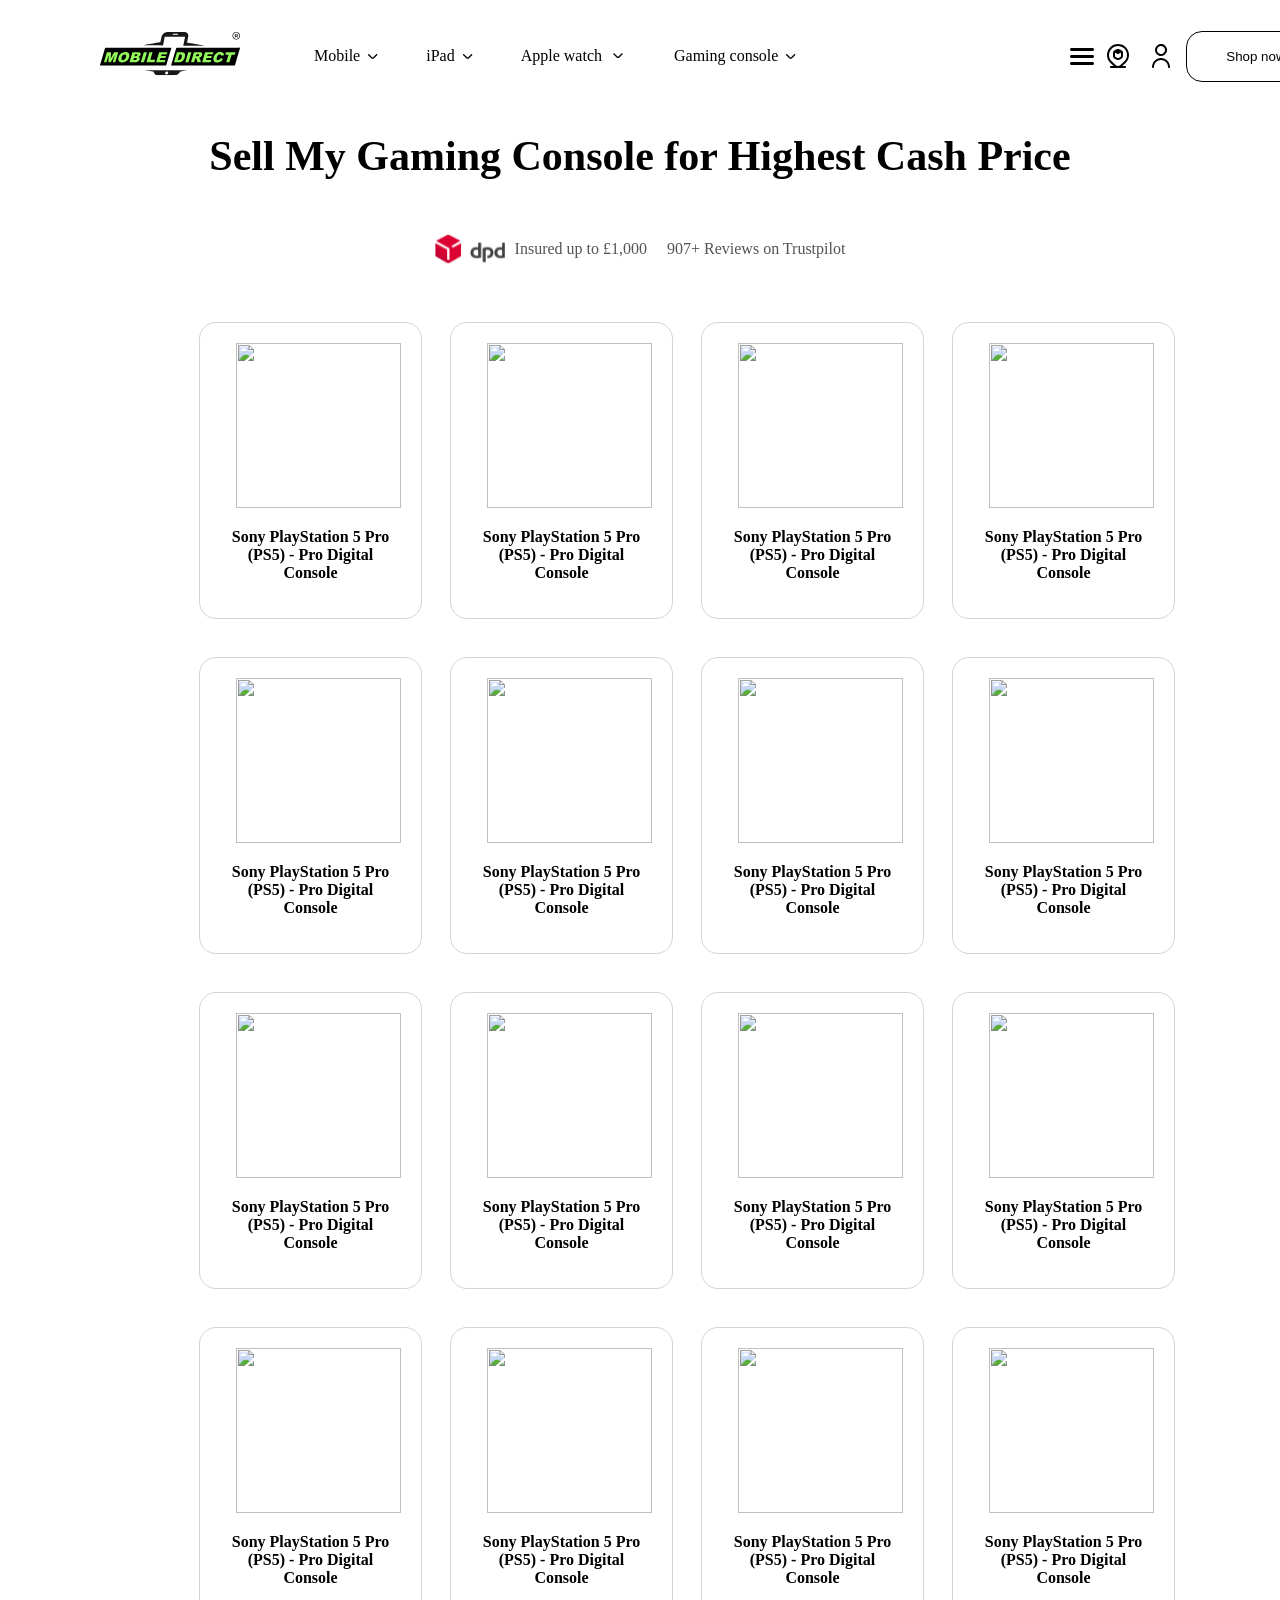
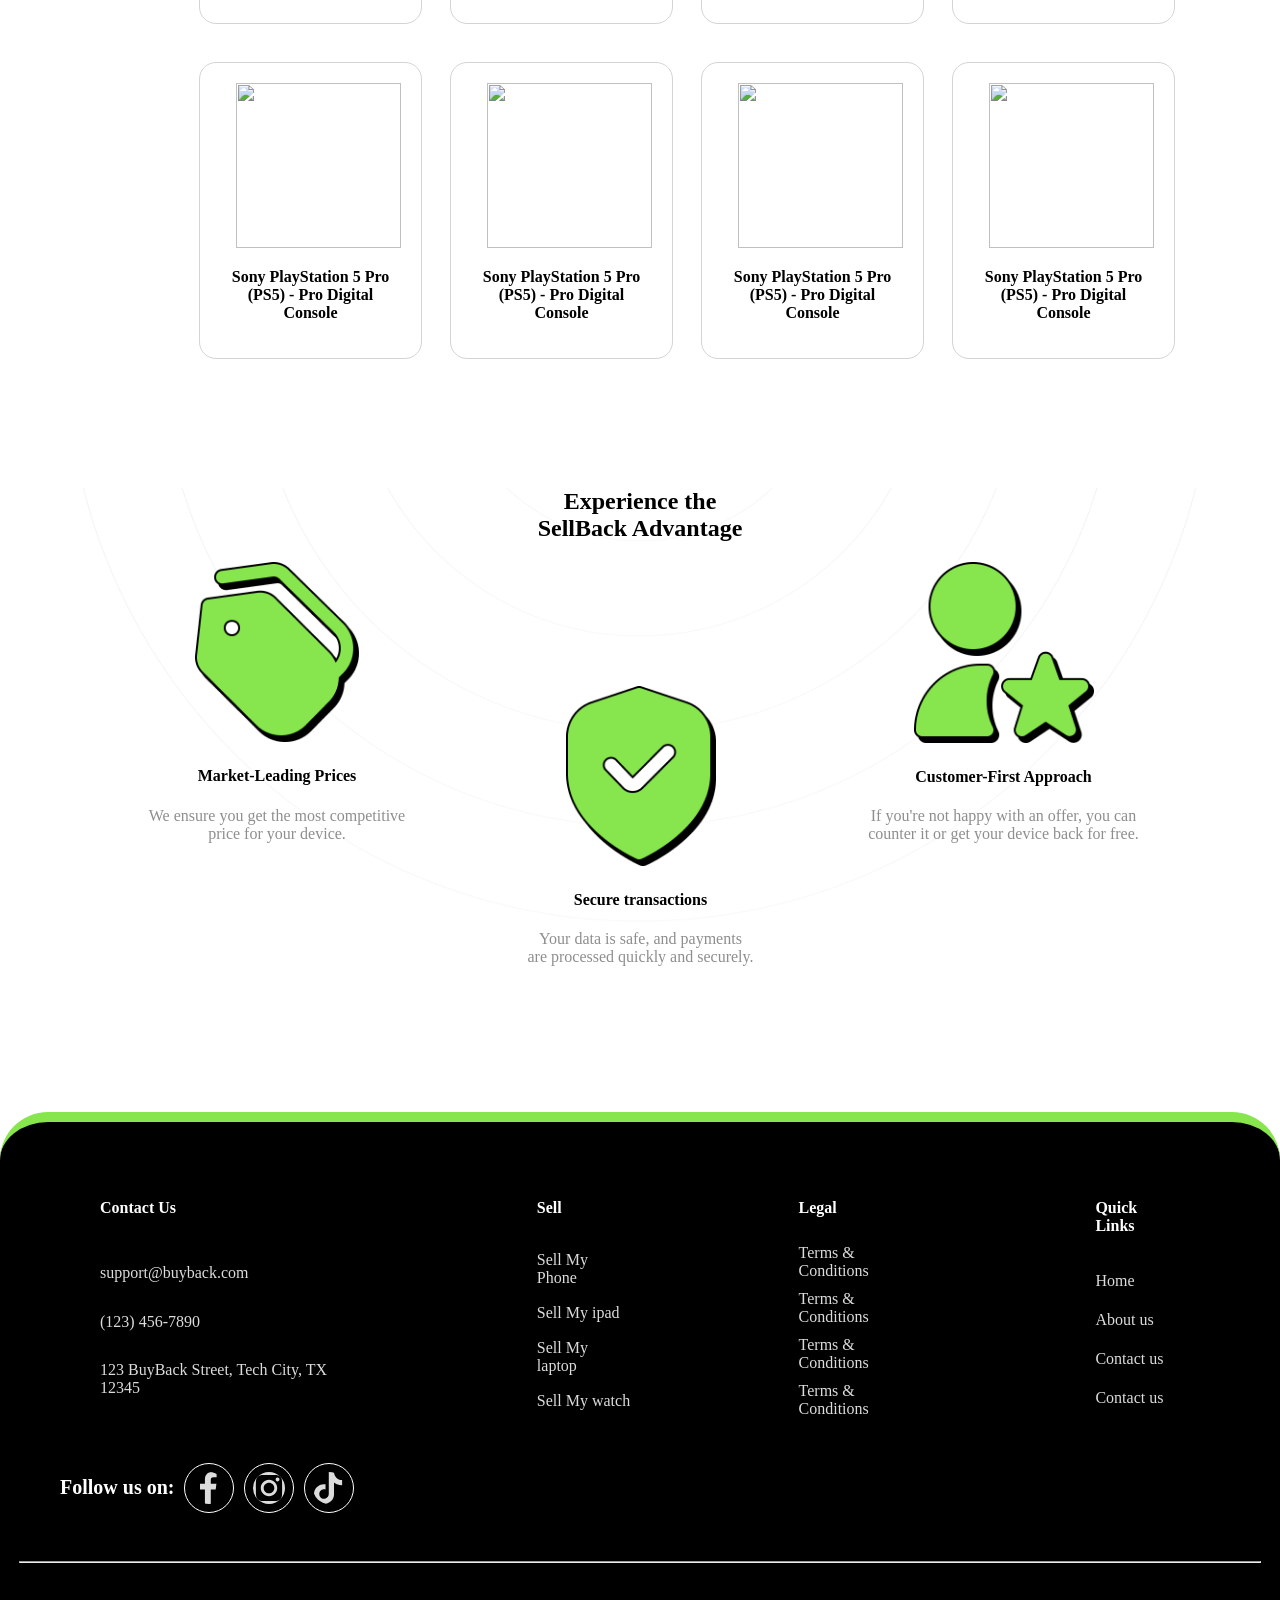
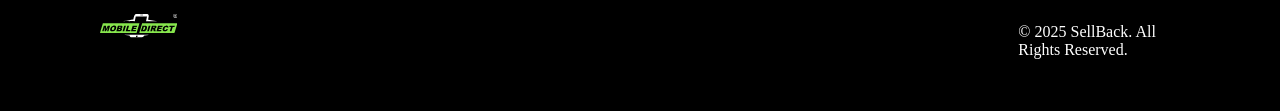
==== commit b5b96a0d: "new commit" ====
--- a/console.html
+++ b/console.html
@@ -1,178 +1,135 @@
 <!DOCTYPE html>
 <html lang="en">
+
 <head>
-    <meta charset="UTF-8">
-    <meta name="viewport" content="width=device-width, initial-scale=1.0">
-    <title>Console</title>
-    <link rel="stylesheet" href="basic.css">
-    <style>
-      .page{
-          background-color: #87e64d;
-  border-radius: 32px;
-  padding-block: 1px;
-  outline: 1px solid black;
-        }
-      </style>
+  <meta charset="UTF-8">
+  <meta name="viewport" content="width=device-width, initial-scale=1.0">
+  <title>Console</title>
+  <link rel="stylesheet" href="basic.css">
+  <style>
+    .page {
+      background-color: #87e64d;
+      border-radius: 32px;
+      padding-block: 1px;
+      outline: 1px solid black;
+    }
+  </style>
 </head>
+
 <body>
   <section class="navbar">
     <span class="nav-start">
-      <svg
-        width="140"
-        height="44"
-        viewBox="0 0 140 44"
-        fill="none"
-        xmlns="http://www.w3.org/2000/svg"
-      >
-        <path
-          d="M6.5432 17.0125L1.30859 32.7163L64.7781 32.0619L69.3584 17.0125H6.5432Z"
-          fill="#93F859"
-          stroke="#93F859"
-        />
-        <path
-          d="M77.0091 17.0125L71.9758 32.7163L133.004 32.0619L137.408 17.0125H77.0091Z"
-          fill="#93F859"
-          stroke="#93F859"
-        />
-        <mask
-          id="mask0_9475_2689"
-          style="mask-type: luminance"
-          maskUnits="userSpaceOnUse"
-          x="0"
-          y="0"
-          width="140"
-          height="44"
-        >
-          <path d="M140 0H0V43.1855H140V0Z" fill="white" />
-        </mask>
-        <g mask="url(#mask0_9475_2689)">
-          <path
-            d="M33.1133 33.4936C22.3076 33.4936 11.4927 33.4936 0.687028 33.4936C0.529214 33.4936 0.380682 33.4936 0.222868 33.4751C0.027921 33.4472 -0.0184951 33.373 0.00935451 33.178C0.0279209 33.0481 0.0650537 32.9181 0.11147 32.7881C1.39255 28.4622 2.67363 24.1269 3.95472 19.8009C4.27963 18.7055 4.58597 17.5915 4.9016 16.4961C4.92945 16.3847 4.96659 16.2826 5.013 16.1712C5.10583 15.9484 5.31006 15.7813 5.55143 15.7534C5.71853 15.7256 5.87634 15.7163 6.04344 15.707C11.2235 15.707 16.3942 15.707 21.5742 15.7163C24.3592 15.7163 27.1442 15.7256 29.9291 15.7256C42.8885 15.7256 55.8478 15.7256 68.8165 15.7256C69.5034 15.7256 70.1811 15.7349 70.868 15.7256C71.3136 15.7163 71.4343 15.8556 71.3044 16.2919C71.0908 17.0438 70.8495 17.7958 70.6267 18.5477C69.1971 23.3842 67.7675 28.2208 66.3378 33.0481C66.3193 33.113 66.3007 33.1873 66.2729 33.2523C66.2264 33.4194 66.0686 33.5215 65.8923 33.5122C65.688 33.5122 65.4745 33.5122 65.2703 33.5122C56.5255 33.5122 47.7714 33.5122 39.0267 33.5122C37.0493 33.5029 35.0813 33.5029 33.1133 33.4936ZM14.6768 23.1893L14.7604 23.2171C14.7511 23.3471 14.7232 23.4771 14.6954 23.5978C14.2405 25.148 13.7856 26.6891 13.3215 28.2301C13.1544 28.7871 12.9873 29.3348 12.8295 29.8918C12.7459 30.1703 12.8387 30.2817 13.1265 30.2817C13.7021 30.2909 14.2869 30.2909 14.8625 30.2817C15.1317 30.2817 15.2524 30.1888 15.3452 29.9289C15.3731 29.8639 15.3916 29.7897 15.4102 29.7247C15.8558 28.2115 16.3014 26.6891 16.747 25.1759C17.1926 23.6813 17.6382 22.1867 18.0745 20.6921C18.1859 20.3022 18.1116 20.2094 17.7031 20.2001C17.6753 20.2001 17.6382 20.2001 17.6103 20.2001C16.9234 20.2001 16.2457 20.2094 15.5587 20.2094C15.2338 20.2094 14.9182 20.2001 14.5933 20.2001C14.3055 20.1815 14.0363 20.3393 13.9063 20.5993C13.8692 20.6643 13.832 20.7292 13.8042 20.7849C13.3122 21.6854 12.8295 22.5859 12.3374 23.4864C11.9197 24.2476 11.5112 25.0088 11.0935 25.77C11.0192 25.9093 10.945 26.0578 10.75 26.1135C10.7686 25.7515 10.7779 25.4265 10.7964 25.0923C10.8521 23.7834 10.9078 22.4652 10.9728 21.1563C10.9821 20.9613 10.9914 20.7664 10.9821 20.5714C10.9728 20.3301 10.8893 20.2465 10.6386 20.2187C10.5644 20.2094 10.4901 20.2094 10.4251 20.2094C9.60819 20.2094 8.79127 20.2094 7.97434 20.2094C7.76083 20.2094 7.53803 20.2001 7.32452 20.2001C7.10172 20.1908 6.89749 20.3301 6.81394 20.5343C6.77681 20.6271 6.73968 20.7292 6.71183 20.8221C5.87634 23.6906 5.04085 26.5498 4.20536 29.4183C4.15895 29.5669 4.12181 29.7154 4.09396 29.8732C4.05683 30.1517 4.12181 30.2445 4.40031 30.2538C4.89232 30.2631 5.39361 30.2631 5.88562 30.2445C6.20125 30.2445 6.47047 30.0403 6.57258 29.7432C6.64685 29.5483 6.72111 29.3533 6.77681 29.1584C7.3338 27.2646 7.8908 25.3708 8.44779 23.4771C8.47564 23.3842 8.51277 23.2914 8.54062 23.1986C8.58704 23.3285 8.61488 23.4585 8.6056 23.5978C8.57775 24.8417 8.55919 26.0764 8.52205 27.3203C8.50349 28.0908 8.44779 28.8706 8.42922 29.6411C8.41994 30.1146 8.53134 30.2167 9.00478 30.2445C9.08833 30.2445 9.17188 30.2445 9.25543 30.2445C9.58034 30.2445 9.89597 30.226 10.2209 30.2538C10.5736 30.2817 10.8057 30.1238 10.9728 29.8175C12.1518 27.6824 13.3215 25.5472 14.5097 23.4121C14.5654 23.3564 14.6211 23.2728 14.6768 23.1893ZM38.4882 24.916C38.711 24.7953 38.906 24.7025 39.0916 24.6003C39.8807 24.1362 40.4099 23.4771 40.6048 22.5766C40.8647 21.3976 40.2892 20.525 39.0916 20.3301C38.6646 20.2651 38.2283 20.228 37.792 20.228C36.1674 20.2094 34.5429 20.2094 32.9183 20.2094C32.547 20.2094 32.4542 20.2836 32.3428 20.6457C32.3242 20.6921 32.3149 20.7478 32.2963 20.7942C31.563 23.3007 30.8203 25.8072 30.0869 28.3136C29.9291 28.8613 29.762 29.3998 29.6042 29.9475C29.5299 30.1981 29.5856 30.2631 29.8456 30.2817C29.8827 30.2817 29.9291 30.2817 29.9663 30.2817C31.303 30.2817 32.6398 30.2817 33.9673 30.2631C34.775 30.2538 35.5826 30.2538 36.3809 30.1517C37.9962 29.9475 39.0545 29.0006 39.6394 27.4967C39.76 27.1996 39.8157 26.8747 39.7786 26.5591C39.7136 26.0485 39.4351 25.6586 39.0452 25.343C38.8874 25.1945 38.7017 25.0645 38.4882 24.916ZM18.288 27.3482C18.3158 27.6545 18.3622 27.9609 18.4272 28.2672C18.715 29.3255 19.4577 29.9289 20.4881 30.2167C21.5093 30.4952 22.5768 30.5416 23.6258 30.3559C25.139 30.1053 26.4108 29.4462 27.4134 28.2951C28.6295 26.8933 29.2607 25.2502 29.3628 23.4028C29.4185 22.3445 29.0844 21.4533 28.1932 20.8128C27.8497 20.5714 27.4784 20.4043 27.0699 20.3022C26.0766 20.033 25.0369 19.9866 24.025 20.1723C22.484 20.46 21.1565 21.147 20.1353 22.3631C18.9564 23.7556 18.3808 25.3801 18.288 27.3482ZM67.3404 20.228C67.1641 20.2187 67.0155 20.2001 66.8763 20.2001C65.2146 20.2001 63.5436 20.2001 61.8819 20.2094C61.1021 20.2094 60.3316 20.2001 59.5518 20.2001C59.1805 20.2001 59.0784 20.2837 58.9763 20.6364C58.8741 20.9892 58.7813 21.3512 58.6699 21.7133C57.8623 24.4332 57.0546 27.1625 56.247 29.8825C56.2099 30.0032 56.182 30.1238 56.1449 30.2631C56.2284 30.2724 56.2748 30.2724 56.312 30.2724C58.8277 30.3095 61.3435 30.1888 63.8499 30.3466C64.3977 30.3838 64.639 30.1795 64.8061 29.6504C64.834 29.5576 64.8525 29.474 64.8804 29.3812C64.9454 29.1213 65.0011 28.8613 65.0846 28.6014C65.2424 28.1187 65.1867 28.0351 64.6762 28.0351H64.6483C63.1537 28.0351 61.6684 28.0351 60.1738 28.0351C60.0995 28.0351 60.016 28.0258 59.9232 28.0166C60.0902 27.4224 60.2388 26.8562 60.4059 26.2992C60.4523 26.1135 60.6287 25.9835 60.8236 25.9928C60.8979 25.9928 60.9722 25.9928 61.0371 25.9928C62.0954 25.9928 63.1444 26.0021 64.2027 25.9928C64.4162 25.9928 64.639 25.9743 64.8525 25.9557C65.1496 25.9371 65.4095 25.7329 65.4838 25.4451C65.5952 25.1016 65.7066 24.7582 65.7994 24.4054C65.883 24.0898 65.7994 23.9876 65.4745 23.9691C65.4188 23.9691 65.3724 23.9691 65.3167 23.9691C64.2213 23.9691 63.1259 23.9691 62.0304 23.9691C61.8633 23.9691 61.6962 23.9691 61.5384 23.9505C61.2971 23.9227 61.2135 23.8484 61.2506 23.607C61.2971 23.31 61.3713 23.0222 61.4549 22.7344C61.5199 22.5302 61.7055 22.3909 61.919 22.3817C62.0119 22.3724 62.1047 22.3724 62.1975 22.3724C63.1723 22.3724 64.147 22.3909 65.1125 22.3817C65.4559 22.3817 65.7901 22.3538 66.1336 22.3352C66.5514 22.3074 66.8391 22.1032 66.9691 21.704C67.0991 21.3048 67.2105 20.8963 67.3219 20.4879C67.3497 20.4043 67.3497 20.3208 67.3404 20.228ZM52.8215 27.8402V27.8495C52.1995 27.8495 51.5776 27.8495 50.9556 27.8495C50.8535 27.8495 50.7513 27.8495 50.6492 27.8309C50.5007 27.8216 50.3893 27.7009 50.3986 27.5524C50.3986 27.5338 50.3986 27.5153 50.4079 27.4967C50.4264 27.376 50.4543 27.2553 50.4914 27.1347C50.7699 26.1878 51.0577 25.2316 51.3455 24.2847C51.7075 23.0779 52.0603 21.8711 52.413 20.6643C52.5244 20.2744 52.4687 20.2094 52.0696 20.2094C51.3548 20.2094 50.6399 20.2094 49.9251 20.2094C49.5817 20.2094 49.4517 20.2929 49.3403 20.5993C49.3125 20.6735 49.2939 20.7571 49.266 20.8406C48.5419 23.2728 47.8271 25.7143 47.103 28.1465C46.9359 28.7035 46.7689 29.2512 46.611 29.8082C46.5089 30.1795 46.6018 30.3002 47.0009 30.3095C47.2144 30.3095 47.4372 30.2909 47.6508 30.2909C49.1732 30.2909 50.6956 30.2817 52.2181 30.2817C52.5152 30.2817 52.8122 30.3095 53.1186 30.3281C53.3971 30.3374 53.6756 30.3559 53.9541 30.3466C54.1954 30.3374 54.4182 30.1981 54.5296 29.9846C54.6039 29.8732 54.6596 29.7525 54.6967 29.6226C54.836 29.112 54.9659 28.6107 55.1052 28.1001C55.1423 28.0166 55.1052 27.9144 55.0123 27.8773C54.9938 27.868 54.9659 27.8587 54.9381 27.8587C54.8638 27.8495 54.7895 27.8495 54.7246 27.8495C54.084 27.8402 53.4528 27.8402 52.8215 27.8402ZM41.5238 30.3466C41.5238 30.3374 41.5238 30.3281 41.5238 30.3188C42.0066 30.3095 42.4986 30.3002 42.9813 30.2817C43.1391 30.2724 43.2877 30.2538 43.4455 30.2352C43.724 30.2074 43.956 30.0217 44.0582 29.7618C44.151 29.539 44.2345 29.3162 44.2995 29.0934C45.1257 26.3363 45.9519 23.5699 46.7689 20.8128C46.7967 20.7107 46.8246 20.6178 46.8338 20.5064C46.8524 20.3208 46.7781 20.2372 46.5925 20.2094C46.4718 20.2001 46.3418 20.2001 46.2211 20.2094C45.6642 20.2094 45.1072 20.228 44.5502 20.2001C44.0025 20.1723 43.8075 20.2837 43.6404 20.8221C43.6311 20.8592 43.6218 20.9056 43.6126 20.9428C43.1391 22.5673 42.675 24.2012 42.1829 25.8164C41.8023 27.079 41.5146 28.3786 41.004 29.604C40.9761 29.6597 40.9669 29.7247 40.9483 29.7804C40.874 30.1424 41.0225 30.3281 41.4032 30.3374C41.4403 30.3466 41.4867 30.3466 41.5238 30.3466Z"
-            fill="black"
-          />
-          <path
-            d="M102.932 33.4937C92.5814 33.4937 82.2306 33.4937 71.8798 33.4937C71.722 33.5029 71.5735 33.4937 71.4157 33.4751C71.2021 33.4473 71.1557 33.373 71.1836 33.1595C71.2114 33.0109 71.2486 32.8531 71.295 32.7046C72.0562 30.1703 72.8267 27.6452 73.5786 25.1016C74.4327 22.2053 75.2775 19.3089 76.1222 16.4126C76.2986 15.8092 76.4286 15.6978 77.0598 15.6978C80.1419 15.6978 83.2332 15.6978 86.3152 15.707C87.0857 15.707 87.8469 15.7163 88.6174 15.7163C102.032 15.7163 115.446 15.7163 128.869 15.7163C131.589 15.7163 134.319 15.7256 137.039 15.7256C137.512 15.7256 137.986 15.6885 138.459 15.6421C138.849 15.6049 139.248 15.6142 139.638 15.6885C140.009 15.7627 140.074 15.8556 139.963 16.2269C139.712 17.081 139.443 17.9257 139.192 18.7798C137.837 23.4121 136.472 28.0351 135.117 32.6675C134.903 33.3823 134.774 33.4937 134.022 33.4937H102.932ZM98.9961 25.9C99.1817 25.835 99.2931 25.7979 99.4138 25.7515C100.008 25.5472 100.565 25.278 101.038 24.8603C101.957 24.0434 102.412 23.0129 102.329 21.7783C102.31 21.2955 102.022 20.8685 101.595 20.6643C101.317 20.5157 101.011 20.4136 100.695 20.3579C100.175 20.2837 99.6459 20.2372 99.1167 20.228C98.1234 20.2094 97.1301 20.2187 96.1368 20.2094C95.5613 20.2094 94.9764 20.2001 94.4009 20.2001C94.0574 20.2001 93.9646 20.2744 93.8624 20.59C93.8439 20.6364 93.8346 20.6921 93.816 20.7385C92.9341 23.7277 92.0522 26.7262 91.1703 29.7154C91.1425 29.799 91.1146 29.8918 91.0961 29.9846C91.0682 30.161 91.1332 30.2353 91.3003 30.2631C91.3653 30.2724 91.421 30.2724 91.4859 30.2724C92.21 30.2724 92.9341 30.2724 93.6582 30.2724C94.0574 30.2724 94.1317 30.2167 94.2431 29.8268C94.5587 28.7128 94.8743 27.5988 95.1992 26.4941C95.2364 26.392 95.3106 26.2992 95.4035 26.2528C95.7934 26.1228 96.2204 26.2992 96.406 26.6519C96.5174 26.8747 96.601 27.1068 96.6567 27.3482C96.8702 28.1744 97.0652 29.0099 97.2694 29.8454C97.3622 30.2445 97.3993 30.2724 97.8171 30.2724C98.7454 30.2724 99.683 30.2724 100.611 30.2724C100.686 30.2724 100.769 30.2631 100.862 30.2538C100.778 29.8732 100.704 29.5019 100.63 29.1398C100.509 28.5829 100.407 28.0259 100.249 27.4782C100.064 26.819 99.7759 26.2064 98.9961 25.9ZM76.7813 30.291V30.2724C76.8835 30.2724 76.9856 30.2724 77.0877 30.2724C77.9046 30.2538 78.7215 30.2724 79.5385 30.2167C80.5503 30.1517 81.5158 29.7804 82.3049 29.1491C83.0846 28.5364 83.7159 27.7752 84.1708 26.8933C84.8392 25.6122 85.1084 24.229 85.0713 22.7901C85.0434 21.5462 84.3657 20.7107 83.1496 20.4136C82.7412 20.3115 82.3141 20.2558 81.8964 20.2373C80.3647 20.2094 78.8329 20.2094 77.3012 20.2001C77.0598 20.2001 76.9763 20.2651 76.902 20.5065C76.8835 20.5529 76.8742 20.6086 76.8556 20.655C76.2615 22.6787 75.6674 24.6932 75.0732 26.7169C74.7669 27.7659 74.4513 28.8149 74.1449 29.8639C74.0521 30.1981 74.1171 30.2817 74.4513 30.2817C75.2311 30.291 76.0108 30.291 76.7813 30.291ZM105.958 28.0537C106.107 27.5153 106.246 27.0233 106.376 26.5405C106.506 26.0764 106.608 25.9928 107.091 25.9928C108.177 25.9928 109.263 25.9928 110.349 25.9928C110.544 25.9836 110.739 25.965 110.934 25.9371C111.176 25.9093 111.389 25.7515 111.473 25.5194C111.621 25.1109 111.751 24.7025 111.863 24.2847C111.909 24.0991 111.835 24.0155 111.649 23.9877C111.538 23.9691 111.426 23.9691 111.306 23.9691C110.173 23.9691 109.05 23.9691 107.917 23.9691C107.787 23.9691 107.648 23.9691 107.518 23.9505C107.295 23.9227 107.24 23.867 107.267 23.6535C107.295 23.4492 107.332 23.245 107.388 23.0501C107.518 22.5302 107.769 22.3538 108.298 22.3631C109.291 22.3817 110.284 22.391 111.278 22.391C111.612 22.391 111.937 22.3631 112.271 22.3353C112.522 22.326 112.754 22.1774 112.874 21.9546C113.116 21.5183 113.246 21.0356 113.348 20.5529C113.394 20.3394 113.301 20.2465 113.088 20.2187C112.902 20.2001 112.717 20.2001 112.531 20.2001C110.804 20.2001 109.078 20.2094 107.342 20.2094C106.766 20.2094 106.181 20.2001 105.606 20.2094C105.244 20.2187 105.104 20.3301 104.993 20.6643C104.974 20.72 104.956 20.785 104.937 20.8407C104.065 23.7927 103.201 26.7448 102.329 29.6968C102.301 29.799 102.273 29.8918 102.254 29.9939C102.227 30.1146 102.301 30.226 102.422 30.2538C102.431 30.2538 102.44 30.2538 102.449 30.2538C102.524 30.2631 102.598 30.2631 102.663 30.2631C104.993 30.291 107.323 30.2074 109.644 30.3281C110.489 30.3745 110.795 30.0867 110.971 29.2605C111.046 28.9078 111.129 28.555 111.203 28.2022C111.203 28.1465 111.203 28.0908 111.185 28.0351L105.958 28.0537ZM117.312 30.4673C118.435 30.4673 119.345 30.291 120.19 29.8639C121.285 29.3162 122.083 28.4715 122.724 27.4596C122.956 27.0883 122.928 26.9954 122.492 26.8469C122.018 26.6798 121.536 26.522 121.053 26.3549C120.654 26.2064 120.487 26.262 120.245 26.6241C120.078 26.8933 119.883 27.1532 119.679 27.3946C119.094 28.0351 118.342 28.2301 117.507 28.0723C116.829 27.9423 116.569 27.6267 116.569 26.9397C116.569 25.6958 116.95 24.489 117.655 23.4678C118.054 22.8737 118.695 22.4838 119.41 22.4095C120.347 22.2796 120.802 22.5766 121.09 23.4771C121.164 23.6999 121.201 23.7463 121.452 23.7185C121.768 23.6813 122.083 23.6163 122.399 23.5421C122.826 23.44 123.244 23.3378 123.68 23.3843C123.875 23.4028 123.94 23.3378 123.977 23.1522C123.986 23.0686 123.996 22.9851 123.996 22.9015C124.014 21.6204 123.123 20.5157 121.833 20.228C121.127 20.0702 120.394 20.0237 119.679 20.098C118.491 20.2187 117.386 20.5343 116.421 21.2677C114.945 22.3631 113.914 23.9598 113.524 25.7608C113.32 26.6612 113.32 27.571 113.626 28.4529C113.942 29.3626 114.545 29.9568 115.483 30.2074C116.068 30.3652 116.69 30.4581 117.312 30.4673ZM128.498 22.7344C128.433 22.9944 128.396 23.1986 128.331 23.3935C127.718 25.4451 127.115 27.4967 126.502 29.539C126.465 29.6504 126.437 29.7525 126.419 29.8732C126.372 30.1703 126.465 30.2817 126.762 30.2817C127.505 30.291 128.257 30.2817 128.999 30.2817C129.213 30.291 129.408 30.161 129.482 29.9568C129.519 29.8639 129.556 29.7618 129.584 29.6597C129.881 28.6478 130.169 27.636 130.466 26.6241C130.772 25.5844 131.079 24.5447 131.394 23.5049C131.589 22.8737 131.738 22.753 132.388 22.7344C132.908 22.7159 133.418 22.753 133.938 22.7623C134.736 22.7808 134.941 22.6045 135.117 21.8432C135.191 21.4905 135.312 21.147 135.405 20.8035C135.433 20.7293 135.451 20.6457 135.47 20.5622C135.498 20.3672 135.414 20.2465 135.219 20.2094C135.108 20.1908 134.996 20.1908 134.876 20.1908C132.481 20.1908 130.095 20.1908 127.7 20.1908C127.254 20.1908 126.809 20.1816 126.363 20.2001C126.075 20.2094 125.945 20.3115 125.88 20.5529C125.75 21.0635 125.611 21.574 125.5 22.0846C125.444 22.2888 125.425 22.5116 125.444 22.7251L128.498 22.7344ZM89.8428 20.2001V20.2094C89.555 20.2094 89.2673 20.2187 88.9702 20.2094C88.3204 20.1908 88.274 20.228 88.0883 20.8592C87.457 23.0315 86.8165 25.2038 86.1852 27.376C85.9624 28.128 85.7675 28.8892 85.4611 29.6133C85.2476 30.1146 85.4426 30.3559 85.9903 30.3374C86.0274 30.3374 86.0738 30.3281 86.111 30.3281C86.473 30.3095 86.8351 30.291 87.1971 30.2817C87.4942 30.2724 87.8005 30.2817 88.0976 30.2817C88.2832 30.3002 88.4503 30.1796 88.4968 30.0032C88.5246 29.9289 88.5432 29.8454 88.571 29.7711C89.1002 27.9609 89.6386 26.1414 90.1677 24.3311C90.5298 23.115 90.8918 21.8989 91.2539 20.6736C91.3745 20.2744 91.3003 20.2001 90.8825 20.2001C90.5483 20.2094 90.1956 20.2001 89.8428 20.2001Z"
-            fill="black"
-          />
-          <path
-            d="M42.7305 13.3303C42.814 13.2189 42.944 13.1539 43.0832 13.1539C46.3602 12.6155 49.6372 12.0771 52.9141 11.5386C55.2257 11.158 57.5465 10.7496 59.858 10.369C60.2107 10.3133 60.3778 10.1369 60.4428 9.80269C60.6842 8.67015 60.9255 7.5376 61.1855 6.41433C61.3433 5.70881 61.529 5.01257 61.7053 4.30704C61.956 3.27661 62.513 2.43183 63.2835 1.72631C64.1375 0.937239 65.103 0.343114 66.2634 0.15745C66.9503 0.0553345 67.6373 -0.000364752 68.3335 0.00891848C72.6224 -0.00964795 76.9205 -0.000364752 81.2186 -0.000364752C82.2119 -0.000364752 83.2052 0.00891848 84.1985 0.0182017C84.7648 0.0182017 85.3311 0.111034 85.8788 0.287415C87.2063 0.733009 87.9397 1.6799 88.2182 3.01668C88.3667 3.71292 88.2553 4.39987 88.1253 5.07755C87.8004 6.82279 87.4755 8.56803 87.1413 10.3133C87.0763 10.6382 87.1599 10.796 87.5312 10.8517C91.0031 11.4087 94.475 11.9564 97.947 12.5412C99.8779 12.8661 101.79 13.2375 103.712 13.5902C103.805 13.5995 103.897 13.6459 103.972 13.7016H103.656C99.7293 13.7016 95.8118 13.7016 91.885 13.6924C90.4554 13.6831 89.0258 13.6181 87.6055 13.6274C86.3522 13.6367 85.099 13.7016 83.8551 13.7481C83.7808 13.7573 83.7065 13.7573 83.6415 13.7481C83.4002 13.7202 83.3073 13.6274 83.3259 13.386C83.3352 13.2653 83.3538 13.1446 83.3909 13.024C83.8829 10.6196 84.3842 8.20599 84.8855 5.80164C84.9226 5.60669 84.9876 5.42103 85.0155 5.22608C85.0526 4.92902 84.969 4.8269 84.672 4.79905C84.5699 4.78977 84.4678 4.78977 84.3656 4.78977C82.3883 4.79905 80.411 4.79905 78.4337 4.80833C75.1846 4.80833 71.9354 4.80833 68.6863 4.80833C67.6095 4.80833 66.5326 4.79905 65.4557 4.79905C65.3815 4.79905 65.3072 4.79905 65.2422 4.79905C64.8152 4.80833 64.6667 4.92902 64.5924 5.34676C64.4439 6.10798 64.3046 6.86921 64.1561 7.63043C63.8033 9.39423 63.4413 11.1488 63.07 12.9126C63.0514 12.9961 63.0328 13.0704 63.005 13.1539C62.9493 13.3396 62.7822 13.4696 62.5872 13.4696C62.4758 13.4788 62.3552 13.4696 62.2438 13.4696C59.301 13.2746 56.3489 13.3489 53.3969 13.3489C51.7816 13.3489 50.1663 13.3396 48.551 13.3396C46.7594 13.3396 44.9677 13.3396 43.1761 13.3489L42.7305 13.3303ZM75.4538 1.78201C74.7482 1.79129 74.052 1.78201 73.3465 1.79129C73.2165 1.79129 73.0773 1.81914 72.9566 1.86556C72.7616 1.96767 72.6502 2.19047 72.6966 2.41327C72.7338 2.59893 72.8452 2.68248 73.1144 2.70105C73.1701 2.70105 73.2165 2.71033 73.2722 2.71033C74.6183 2.71033 75.9643 2.71033 77.3011 2.71033C77.4496 2.71033 77.5889 2.68248 77.7189 2.62678C77.9602 2.55252 78.0995 2.30187 78.0345 2.06051C77.9881 1.84699 77.8952 1.78201 77.561 1.78201C76.8648 1.78201 76.1593 1.78201 75.4538 1.78201Z"
-            fill="#1A1818"
-          />
-          <path
-            d="M87.8099 38.2093C87.7449 38.2371 87.68 38.265 87.615 38.2743C85.3034 38.6734 82.9919 39.0633 80.6711 39.4625C80.3369 39.5089 80.0492 39.7039 79.8821 40.0009C79.6871 40.3166 79.4922 40.6415 79.2694 40.9293C78.3225 42.1732 77.0414 42.8787 75.5004 43.1201C75.2219 43.1572 74.9434 43.1851 74.6649 43.1758C68.9836 43.1758 63.3023 43.1758 57.6116 43.1758C57.0639 43.1851 56.5162 43.0922 55.9964 42.9066C55.2259 42.6374 54.5946 42.0711 54.2233 41.3377C54.0376 40.9757 53.8984 40.6043 53.7963 40.2145C53.6849 39.7967 53.4621 39.5832 53.035 39.5182C50.8256 39.1933 48.6162 38.8498 46.4068 38.5063C45.8962 38.4321 45.3857 38.3485 44.8751 38.265C44.8194 38.2557 44.773 38.2371 44.7266 38.2093C44.7266 38.1721 44.7266 38.1629 44.7266 38.1536C44.7358 38.1443 44.7451 38.135 44.7544 38.135C59.0227 38.1257 73.2817 38.1257 87.55 38.1257C87.615 38.1257 87.6707 38.1257 87.7356 38.135C87.7635 38.1536 87.7728 38.1814 87.8099 38.2093ZM66.3286 42.4053C67.294 42.4146 68.1202 41.6905 68.1852 40.7529C68.2409 40.0009 67.9346 39.4996 67.1084 39.4161C66.1986 39.3233 65.2424 40.0659 65.1218 40.9664C64.9918 41.8112 65.4931 42.396 66.3286 42.4053Z"
-            fill="#1A1818"
-          />
-          <path
-            d="M35.1461 26.113C35.3968 26.113 35.6381 26.1037 35.8888 26.113C36.5572 26.1409 36.8635 26.6329 36.6036 27.2548C36.4272 27.6726 36.093 27.9232 35.6567 28.0346C35.4246 28.0903 35.1926 28.1182 34.9512 28.1182C34.5799 28.1275 34.2085 28.1275 33.8372 28.1089C33.4844 28.0903 33.373 27.9418 33.4566 27.5983C33.5401 27.2363 33.6515 26.8835 33.7537 26.5308C33.8094 26.2801 34.0507 26.1037 34.3106 26.1223C34.5891 26.113 34.8676 26.1223 35.1461 26.113Z"
-            fill="black"
-          />
-          <path
-            d="M34.5244 24.1636C34.543 23.9965 34.5708 23.8201 34.608 23.653C34.7194 23.2538 34.84 22.8639 34.9607 22.4647C34.9793 22.344 35.0814 22.2605 35.1928 22.2605C35.6755 22.2605 36.1583 22.2605 36.6503 22.2605C36.706 22.2605 36.7524 22.2698 36.7988 22.2791C37.3744 22.409 37.5507 22.7154 37.3744 23.2817C37.2537 23.7272 36.8731 24.0522 36.4182 24.1171C35.8055 24.2378 35.1835 24.1728 34.5244 24.1636Z"
-            fill="black"
-          />
-          <path
-            d="M26.1602 23.9224C26.1416 25.1757 25.6867 26.3732 24.8698 27.3294C24.1829 28.1556 23.0874 28.2484 22.2984 28.0256C21.8528 27.8956 21.6021 27.5707 21.5 27.1251C21.3886 26.6517 21.4629 26.1782 21.5557 25.7141C21.7042 24.9436 22.0199 24.2102 22.4748 23.5697C22.8368 23.0591 23.301 22.6785 23.9229 22.5207C24.3592 22.4093 24.8048 22.4093 25.2411 22.5299C25.8353 22.6878 26.1416 23.0776 26.1602 23.6903C26.1602 23.7553 26.1602 23.8389 26.1602 23.9224Z"
-            fill="black"
-          />
-          <path
-            d="M95.8862 24.2564C95.9234 24.0986 95.9512 23.9779 95.9883 23.848C96.0719 23.5509 96.1462 23.2538 96.2297 22.9568C96.2576 22.8268 96.304 22.6969 96.3597 22.5762C96.4711 22.3162 96.731 22.1584 97.0095 22.1863C97.4272 22.2048 97.8543 22.242 98.272 22.2698C98.2906 22.2698 98.3091 22.2698 98.337 22.2791C99.0797 22.3441 99.1632 22.8454 99.0239 23.3467C98.9404 23.6437 98.7362 23.8851 98.4577 24.0151C98.1142 24.1914 97.7429 24.2936 97.3623 24.3121C96.9352 24.3307 96.5175 24.3214 96.0905 24.3121C96.0162 24.2936 95.9512 24.2843 95.8862 24.2564Z"
-            fill="black"
-          />
-          <path
-            d="M81.8965 23.8855C81.8315 25.0831 81.4973 26.1414 80.8289 27.0882C80.6618 27.3389 80.4297 27.5338 80.1512 27.6638C79.6314 27.9052 79.0744 28.0537 78.5081 28.0815C78.3596 28.0908 78.2203 28.0723 78.0811 28.0444C77.849 27.998 77.8211 27.9237 77.8861 27.6916C78.0904 26.9861 78.3039 26.2806 78.5081 25.5844C78.7588 24.7117 79.0187 23.8391 79.2693 22.9665C79.2879 22.8829 79.3157 22.8087 79.3436 22.7344C79.39 22.6045 79.5107 22.5116 79.6499 22.5116C80.1605 22.4838 80.6618 22.5302 81.1538 22.6694C81.6087 22.7994 81.8593 23.1243 81.8965 23.5978C81.9058 23.6999 81.8965 23.8206 81.8965 23.8855Z"
-            fill="black"
-          />
-          <path
-            d="M137.958 3.12844C137.958 2.44148 137.391 1.87521 136.704 1.87521H135.767C135.247 1.87521 134.829 2.29295 134.829 2.81281V5.31928C134.829 5.49566 134.968 5.63491 135.145 5.63491C135.321 5.63491 135.46 5.49566 135.46 5.31928V4.38167H136.565L137.141 5.46781C137.196 5.56992 137.308 5.63491 137.419 5.63491C137.466 5.63491 137.521 5.62562 137.568 5.59777C137.716 5.51422 137.781 5.32856 137.698 5.17074L137.215 4.27027C137.651 4.08461 137.958 3.6483 137.958 3.12844ZM136.704 3.7597H135.451V2.82209C135.451 2.64571 135.59 2.50647 135.767 2.50647H136.704C137.048 2.50647 137.336 2.78496 137.336 3.13772C137.336 3.49048 137.057 3.7597 136.704 3.7597ZM136.24 0C134.17 0 132.48 1.68954 132.48 3.7597C132.48 5.82985 134.17 7.5194 136.24 7.5194C138.31 7.5194 140 5.82985 140 3.7597C140 1.68954 138.31 0 136.24 0ZM136.24 6.88814C134.513 6.88814 133.102 5.48637 133.102 3.75041C133.102 2.01446 134.504 0.612691 136.24 0.612691C137.976 0.612691 139.378 2.01446 139.378 3.75041C139.378 5.48637 137.967 6.88814 136.24 6.88814Z"
-            fill="black"
-          />
-        </g>
-      </svg>
+      <a href="index.html">
+        <svg width="140" height="44" viewBox="0 0 140 44" fill="none" xmlns="http://www.w3.org/2000/svg">
+          <path d="M6.5432 17.0125L1.30859 32.7163L64.7781 32.0619L69.3584 17.0125H6.5432Z" fill="#93F859"
+            stroke="#93F859" />
+          <path d="M77.0091 17.0125L71.9758 32.7163L133.004 32.0619L137.408 17.0125H77.0091Z" fill="#93F859"
+            stroke="#93F859" />
+          <mask id="mask0_9475_2689" style="mask-type: luminance" maskUnits="userSpaceOnUse" x="0" y="0" width="140"
+            height="44">
+            <path d="M140 0H0V43.1855H140V0Z" fill="white" />
+          </mask>
+          <g mask="url(#mask0_9475_2689)">
+            <path
+              d="M33.1133 33.4936C22.3076 33.4936 11.4927 33.4936 0.687028 33.4936C0.529214 33.4936 0.380682 33.4936 0.222868 33.4751C0.027921 33.4472 -0.0184951 33.373 0.00935451 33.178C0.0279209 33.0481 0.0650537 32.9181 0.11147 32.7881C1.39255 28.4622 2.67363 24.1269 3.95472 19.8009C4.27963 18.7055 4.58597 17.5915 4.9016 16.4961C4.92945 16.3847 4.96659 16.2826 5.013 16.1712C5.10583 15.9484 5.31006 15.7813 5.55143 15.7534C5.71853 15.7256 5.87634 15.7163 6.04344 15.707C11.2235 15.707 16.3942 15.707 21.5742 15.7163C24.3592 15.7163 27.1442 15.7256 29.9291 15.7256C42.8885 15.7256 55.8478 15.7256 68.8165 15.7256C69.5034 15.7256 70.1811 15.7349 70.868 15.7256C71.3136 15.7163 71.4343 15.8556 71.3044 16.2919C71.0908 17.0438 70.8495 17.7958 70.6267 18.5477C69.1971 23.3842 67.7675 28.2208 66.3378 33.0481C66.3193 33.113 66.3007 33.1873 66.2729 33.2523C66.2264 33.4194 66.0686 33.5215 65.8923 33.5122C65.688 33.5122 65.4745 33.5122 65.2703 33.5122C56.5255 33.5122 47.7714 33.5122 39.0267 33.5122C37.0493 33.5029 35.0813 33.5029 33.1133 33.4936ZM14.6768 23.1893L14.7604 23.2171C14.7511 23.3471 14.7232 23.4771 14.6954 23.5978C14.2405 25.148 13.7856 26.6891 13.3215 28.2301C13.1544 28.7871 12.9873 29.3348 12.8295 29.8918C12.7459 30.1703 12.8387 30.2817 13.1265 30.2817C13.7021 30.2909 14.2869 30.2909 14.8625 30.2817C15.1317 30.2817 15.2524 30.1888 15.3452 29.9289C15.3731 29.8639 15.3916 29.7897 15.4102 29.7247C15.8558 28.2115 16.3014 26.6891 16.747 25.1759C17.1926 23.6813 17.6382 22.1867 18.0745 20.6921C18.1859 20.3022 18.1116 20.2094 17.7031 20.2001C17.6753 20.2001 17.6382 20.2001 17.6103 20.2001C16.9234 20.2001 16.2457 20.2094 15.5587 20.2094C15.2338 20.2094 14.9182 20.2001 14.5933 20.2001C14.3055 20.1815 14.0363 20.3393 13.9063 20.5993C13.8692 20.6643 13.832 20.7292 13.8042 20.7849C13.3122 21.6854 12.8295 22.5859 12.3374 23.4864C11.9197 24.2476 11.5112 25.0088 11.0935 25.77C11.0192 25.9093 10.945 26.0578 10.75 26.1135C10.7686 25.7515 10.7779 25.4265 10.7964 25.0923C10.8521 23.7834 10.9078 22.4652 10.9728 21.1563C10.9821 20.9613 10.9914 20.7664 10.9821 20.5714C10.9728 20.3301 10.8893 20.2465 10.6386 20.2187C10.5644 20.2094 10.4901 20.2094 10.4251 20.2094C9.60819 20.2094 8.79127 20.2094 7.97434 20.2094C7.76083 20.2094 7.53803 20.2001 7.32452 20.2001C7.10172 20.1908 6.89749 20.3301 6.81394 20.5343C6.77681 20.6271 6.73968 20.7292 6.71183 20.8221C5.87634 23.6906 5.04085 26.5498 4.20536 29.4183C4.15895 29.5669 4.12181 29.7154 4.09396 29.8732C4.05683 30.1517 4.12181 30.2445 4.40031 30.2538C4.89232 30.2631 5.39361 30.2631 5.88562 30.2445C6.20125 30.2445 6.47047 30.0403 6.57258 29.7432C6.64685 29.5483 6.72111 29.3533 6.77681 29.1584C7.3338 27.2646 7.8908 25.3708 8.44779 23.4771C8.47564 23.3842 8.51277 23.2914 8.54062 23.1986C8.58704 23.3285 8.61488 23.4585 8.6056 23.5978C8.57775 24.8417 8.55919 26.0764 8.52205 27.3203C8.50349 28.0908 8.44779 28.8706 8.42922 29.6411C8.41994 30.1146 8.53134 30.2167 9.00478 30.2445C9.08833 30.2445 9.17188 30.2445 9.25543 30.2445C9.58034 30.2445 9.89597 30.226 10.2209 30.2538C10.5736 30.2817 10.8057 30.1238 10.9728 29.8175C12.1518 27.6824 13.3215 25.5472 14.5097 23.4121C14.5654 23.3564 14.6211 23.2728 14.6768 23.1893ZM38.4882 24.916C38.711 24.7953 38.906 24.7025 39.0916 24.6003C39.8807 24.1362 40.4099 23.4771 40.6048 22.5766C40.8647 21.3976 40.2892 20.525 39.0916 20.3301C38.6646 20.2651 38.2283 20.228 37.792 20.228C36.1674 20.2094 34.5429 20.2094 32.9183 20.2094C32.547 20.2094 32.4542 20.2836 32.3428 20.6457C32.3242 20.6921 32.3149 20.7478 32.2963 20.7942C31.563 23.3007 30.8203 25.8072 30.0869 28.3136C29.9291 28.8613 29.762 29.3998 29.6042 29.9475C29.5299 30.1981 29.5856 30.2631 29.8456 30.2817C29.8827 30.2817 29.9291 30.2817 29.9663 30.2817C31.303 30.2817 32.6398 30.2817 33.9673 30.2631C34.775 30.2538 35.5826 30.2538 36.3809 30.1517C37.9962 29.9475 39.0545 29.0006 39.6394 27.4967C39.76 27.1996 39.8157 26.8747 39.7786 26.5591C39.7136 26.0485 39.4351 25.6586 39.0452 25.343C38.8874 25.1945 38.7017 25.0645 38.4882 24.916ZM18.288 27.3482C18.3158 27.6545 18.3622 27.9609 18.4272 28.2672C18.715 29.3255 19.4577 29.9289 20.4881 30.2167C21.5093 30.4952 22.5768 30.5416 23.6258 30.3559C25.139 30.1053 26.4108 29.4462 27.4134 28.2951C28.6295 26.8933 29.2607 25.2502 29.3628 23.4028C29.4185 22.3445 29.0844 21.4533 28.1932 20.8128C27.8497 20.5714 27.4784 20.4043 27.0699 20.3022C26.0766 20.033 25.0369 19.9866 24.025 20.1723C22.484 20.46 21.1565 21.147 20.1353 22.3631C18.9564 23.7556 18.3808 25.3801 18.288 27.3482ZM67.3404 20.228C67.1641 20.2187 67.0155 20.2001 66.8763 20.2001C65.2146 20.2001 63.5436 20.2001 61.8819 20.2094C61.1021 20.2094 60.3316 20.2001 59.5518 20.2001C59.1805 20.2001 59.0784 20.2837 58.9763 20.6364C58.8741 20.9892 58.7813 21.3512 58.6699 21.7133C57.8623 24.4332 57.0546 27.1625 56.247 29.8825C56.2099 30.0032 56.182 30.1238 56.1449 30.2631C56.2284 30.2724 56.2748 30.2724 56.312 30.2724C58.8277 30.3095 61.3435 30.1888 63.8499 30.3466C64.3977 30.3838 64.639 30.1795 64.8061 29.6504C64.834 29.5576 64.8525 29.474 64.8804 29.3812C64.9454 29.1213 65.0011 28.8613 65.0846 28.6014C65.2424 28.1187 65.1867 28.0351 64.6762 28.0351H64.6483C63.1537 28.0351 61.6684 28.0351 60.1738 28.0351C60.0995 28.0351 60.016 28.0258 59.9232 28.0166C60.0902 27.4224 60.2388 26.8562 60.4059 26.2992C60.4523 26.1135 60.6287 25.9835 60.8236 25.9928C60.8979 25.9928 60.9722 25.9928 61.0371 25.9928C62.0954 25.9928 63.1444 26.0021 64.2027 25.9928C64.4162 25.9928 64.639 25.9743 64.8525 25.9557C65.1496 25.9371 65.4095 25.7329 65.4838 25.4451C65.5952 25.1016 65.7066 24.7582 65.7994 24.4054C65.883 24.0898 65.7994 23.9876 65.4745 23.9691C65.4188 23.9691 65.3724 23.9691 65.3167 23.9691C64.2213 23.9691 63.1259 23.9691 62.0304 23.9691C61.8633 23.9691 61.6962 23.9691 61.5384 23.9505C61.2971 23.9227 61.2135 23.8484 61.2506 23.607C61.2971 23.31 61.3713 23.0222 61.4549 22.7344C61.5199 22.5302 61.7055 22.3909 61.919 22.3817C62.0119 22.3724 62.1047 22.3724 62.1975 22.3724C63.1723 22.3724 64.147 22.3909 65.1125 22.3817C65.4559 22.3817 65.7901 22.3538 66.1336 22.3352C66.5514 22.3074 66.8391 22.1032 66.9691 21.704C67.0991 21.3048 67.2105 20.8963 67.3219 20.4879C67.3497 20.4043 67.3497 20.3208 67.3404 20.228ZM52.8215 27.8402V27.8495C52.1995 27.8495 51.5776 27.8495 50.9556 27.8495C50.8535 27.8495 50.7513 27.8495 50.6492 27.8309C50.5007 27.8216 50.3893 27.7009 50.3986 27.5524C50.3986 27.5338 50.3986 27.5153 50.4079 27.4967C50.4264 27.376 50.4543 27.2553 50.4914 27.1347C50.7699 26.1878 51.0577 25.2316 51.3455 24.2847C51.7075 23.0779 52.0603 21.8711 52.413 20.6643C52.5244 20.2744 52.4687 20.2094 52.0696 20.2094C51.3548 20.2094 50.6399 20.2094 49.9251 20.2094C49.5817 20.2094 49.4517 20.2929 49.3403 20.5993C49.3125 20.6735 49.2939 20.7571 49.266 20.8406C48.5419 23.2728 47.8271 25.7143 47.103 28.1465C46.9359 28.7035 46.7689 29.2512 46.611 29.8082C46.5089 30.1795 46.6018 30.3002 47.0009 30.3095C47.2144 30.3095 47.4372 30.2909 47.6508 30.2909C49.1732 30.2909 50.6956 30.2817 52.2181 30.2817C52.5152 30.2817 52.8122 30.3095 53.1186 30.3281C53.3971 30.3374 53.6756 30.3559 53.9541 30.3466C54.1954 30.3374 54.4182 30.1981 54.5296 29.9846C54.6039 29.8732 54.6596 29.7525 54.6967 29.6226C54.836 29.112 54.9659 28.6107 55.1052 28.1001C55.1423 28.0166 55.1052 27.9144 55.0123 27.8773C54.9938 27.868 54.9659 27.8587 54.9381 27.8587C54.8638 27.8495 54.7895 27.8495 54.7246 27.8495C54.084 27.8402 53.4528 27.8402 52.8215 27.8402ZM41.5238 30.3466C41.5238 30.3374 41.5238 30.3281 41.5238 30.3188C42.0066 30.3095 42.4986 30.3002 42.9813 30.2817C43.1391 30.2724 43.2877 30.2538 43.4455 30.2352C43.724 30.2074 43.956 30.0217 44.0582 29.7618C44.151 29.539 44.2345 29.3162 44.2995 29.0934C45.1257 26.3363 45.9519 23.5699 46.7689 20.8128C46.7967 20.7107 46.8246 20.6178 46.8338 20.5064C46.8524 20.3208 46.7781 20.2372 46.5925 20.2094C46.4718 20.2001 46.3418 20.2001 46.2211 20.2094C45.6642 20.2094 45.1072 20.228 44.5502 20.2001C44.0025 20.1723 43.8075 20.2837 43.6404 20.8221C43.6311 20.8592 43.6218 20.9056 43.6126 20.9428C43.1391 22.5673 42.675 24.2012 42.1829 25.8164C41.8023 27.079 41.5146 28.3786 41.004 29.604C40.9761 29.6597 40.9669 29.7247 40.9483 29.7804C40.874 30.1424 41.0225 30.3281 41.4032 30.3374C41.4403 30.3466 41.4867 30.3466 41.5238 30.3466Z"
+              fill="black" />
+            <path
+              d="M102.932 33.4937C92.5814 33.4937 82.2306 33.4937 71.8798 33.4937C71.722 33.5029 71.5735 33.4937 71.4157 33.4751C71.2021 33.4473 71.1557 33.373 71.1836 33.1595C71.2114 33.0109 71.2486 32.8531 71.295 32.7046C72.0562 30.1703 72.8267 27.6452 73.5786 25.1016C74.4327 22.2053 75.2775 19.3089 76.1222 16.4126C76.2986 15.8092 76.4286 15.6978 77.0598 15.6978C80.1419 15.6978 83.2332 15.6978 86.3152 15.707C87.0857 15.707 87.8469 15.7163 88.6174 15.7163C102.032 15.7163 115.446 15.7163 128.869 15.7163C131.589 15.7163 134.319 15.7256 137.039 15.7256C137.512 15.7256 137.986 15.6885 138.459 15.6421C138.849 15.6049 139.248 15.6142 139.638 15.6885C140.009 15.7627 140.074 15.8556 139.963 16.2269C139.712 17.081 139.443 17.9257 139.192 18.7798C137.837 23.4121 136.472 28.0351 135.117 32.6675C134.903 33.3823 134.774 33.4937 134.022 33.4937H102.932ZM98.9961 25.9C99.1817 25.835 99.2931 25.7979 99.4138 25.7515C100.008 25.5472 100.565 25.278 101.038 24.8603C101.957 24.0434 102.412 23.0129 102.329 21.7783C102.31 21.2955 102.022 20.8685 101.595 20.6643C101.317 20.5157 101.011 20.4136 100.695 20.3579C100.175 20.2837 99.6459 20.2372 99.1167 20.228C98.1234 20.2094 97.1301 20.2187 96.1368 20.2094C95.5613 20.2094 94.9764 20.2001 94.4009 20.2001C94.0574 20.2001 93.9646 20.2744 93.8624 20.59C93.8439 20.6364 93.8346 20.6921 93.816 20.7385C92.9341 23.7277 92.0522 26.7262 91.1703 29.7154C91.1425 29.799 91.1146 29.8918 91.0961 29.9846C91.0682 30.161 91.1332 30.2353 91.3003 30.2631C91.3653 30.2724 91.421 30.2724 91.4859 30.2724C92.21 30.2724 92.9341 30.2724 93.6582 30.2724C94.0574 30.2724 94.1317 30.2167 94.2431 29.8268C94.5587 28.7128 94.8743 27.5988 95.1992 26.4941C95.2364 26.392 95.3106 26.2992 95.4035 26.2528C95.7934 26.1228 96.2204 26.2992 96.406 26.6519C96.5174 26.8747 96.601 27.1068 96.6567 27.3482C96.8702 28.1744 97.0652 29.0099 97.2694 29.8454C97.3622 30.2445 97.3993 30.2724 97.8171 30.2724C98.7454 30.2724 99.683 30.2724 100.611 30.2724C100.686 30.2724 100.769 30.2631 100.862 30.2538C100.778 29.8732 100.704 29.5019 100.63 29.1398C100.509 28.5829 100.407 28.0259 100.249 27.4782C100.064 26.819 99.7759 26.2064 98.9961 25.9ZM76.7813 30.291V30.2724C76.8835 30.2724 76.9856 30.2724 77.0877 30.2724C77.9046 30.2538 78.7215 30.2724 79.5385 30.2167C80.5503 30.1517 81.5158 29.7804 82.3049 29.1491C83.0846 28.5364 83.7159 27.7752 84.1708 26.8933C84.8392 25.6122 85.1084 24.229 85.0713 22.7901C85.0434 21.5462 84.3657 20.7107 83.1496 20.4136C82.7412 20.3115 82.3141 20.2558 81.8964 20.2373C80.3647 20.2094 78.8329 20.2094 77.3012 20.2001C77.0598 20.2001 76.9763 20.2651 76.902 20.5065C76.8835 20.5529 76.8742 20.6086 76.8556 20.655C76.2615 22.6787 75.6674 24.6932 75.0732 26.7169C74.7669 27.7659 74.4513 28.8149 74.1449 29.8639C74.0521 30.1981 74.1171 30.2817 74.4513 30.2817C75.2311 30.291 76.0108 30.291 76.7813 30.291ZM105.958 28.0537C106.107 27.5153 106.246 27.0233 106.376 26.5405C106.506 26.0764 106.608 25.9928 107.091 25.9928C108.177 25.9928 109.263 25.9928 110.349 25.9928C110.544 25.9836 110.739 25.965 110.934 25.9371C111.176 25.9093 111.389 25.7515 111.473 25.5194C111.621 25.1109 111.751 24.7025 111.863 24.2847C111.909 24.0991 111.835 24.0155 111.649 23.9877C111.538 23.9691 111.426 23.9691 111.306 23.9691C110.173 23.9691 109.05 23.9691 107.917 23.9691C107.787 23.9691 107.648 23.9691 107.518 23.9505C107.295 23.9227 107.24 23.867 107.267 23.6535C107.295 23.4492 107.332 23.245 107.388 23.0501C107.518 22.5302 107.769 22.3538 108.298 22.3631C109.291 22.3817 110.284 22.391 111.278 22.391C111.612 22.391 111.937 22.3631 112.271 22.3353C112.522 22.326 112.754 22.1774 112.874 21.9546C113.116 21.5183 113.246 21.0356 113.348 20.5529C113.394 20.3394 113.301 20.2465 113.088 20.2187C112.902 20.2001 112.717 20.2001 112.531 20.2001C110.804 20.2001 109.078 20.2094 107.342 20.2094C106.766 20.2094 106.181 20.2001 105.606 20.2094C105.244 20.2187 105.104 20.3301 104.993 20.6643C104.974 20.72 104.956 20.785 104.937 20.8407C104.065 23.7927 103.201 26.7448 102.329 29.6968C102.301 29.799 102.273 29.8918 102.254 29.9939C102.227 30.1146 102.301 30.226 102.422 30.2538C102.431 30.2538 102.44 30.2538 102.449 30.2538C102.524 30.2631 102.598 30.2631 102.663 30.2631C104.993 30.291 107.323 30.2074 109.644 30.3281C110.489 30.3745 110.795 30.0867 110.971 29.2605C111.046 28.9078 111.129 28.555 111.203 28.2022C111.203 28.1465 111.203 28.0908 111.185 28.0351L105.958 28.0537ZM117.312 30.4673C118.435 30.4673 119.345 30.291 120.19 29.8639C121.285 29.3162 122.083 28.4715 122.724 27.4596C122.956 27.0883 122.928 26.9954 122.492 26.8469C122.018 26.6798 121.536 26.522 121.053 26.3549C120.654 26.2064 120.487 26.262 120.245 26.6241C120.078 26.8933 119.883 27.1532 119.679 27.3946C119.094 28.0351 118.342 28.2301 117.507 28.0723C116.829 27.9423 116.569 27.6267 116.569 26.9397C116.569 25.6958 116.95 24.489 117.655 23.4678C118.054 22.8737 118.695 22.4838 119.41 22.4095C120.347 22.2796 120.802 22.5766 121.09 23.4771C121.164 23.6999 121.201 23.7463 121.452 23.7185C121.768 23.6813 122.083 23.6163 122.399 23.5421C122.826 23.44 123.244 23.3378 123.68 23.3843C123.875 23.4028 123.94 23.3378 123.977 23.1522C123.986 23.0686 123.996 22.9851 123.996 22.9015C124.014 21.6204 123.123 20.5157 121.833 20.228C121.127 20.0702 120.394 20.0237 119.679 20.098C118.491 20.2187 117.386 20.5343 116.421 21.2677C114.945 22.3631 113.914 23.9598 113.524 25.7608C113.32 26.6612 113.32 27.571 113.626 28.4529C113.942 29.3626 114.545 29.9568 115.483 30.2074C116.068 30.3652 116.69 30.4581 117.312 30.4673ZM128.498 22.7344C128.433 22.9944 128.396 23.1986 128.331 23.3935C127.718 25.4451 127.115 27.4967 126.502 29.539C126.465 29.6504 126.437 29.7525 126.419 29.8732C126.372 30.1703 126.465 30.2817 126.762 30.2817C127.505 30.291 128.257 30.2817 128.999 30.2817C129.213 30.291 129.408 30.161 129.482 29.9568C129.519 29.8639 129.556 29.7618 129.584 29.6597C129.881 28.6478 130.169 27.636 130.466 26.6241C130.772 25.5844 131.079 24.5447 131.394 23.5049C131.589 22.8737 131.738 22.753 132.388 22.7344C132.908 22.7159 133.418 22.753 133.938 22.7623C134.736 22.7808 134.941 22.6045 135.117 21.8432C135.191 21.4905 135.312 21.147 135.405 20.8035C135.433 20.7293 135.451 20.6457 135.47 20.5622C135.498 20.3672 135.414 20.2465 135.219 20.2094C135.108 20.1908 134.996 20.1908 134.876 20.1908C132.481 20.1908 130.095 20.1908 127.7 20.1908C127.254 20.1908 126.809 20.1816 126.363 20.2001C126.075 20.2094 125.945 20.3115 125.88 20.5529C125.75 21.0635 125.611 21.574 125.5 22.0846C125.444 22.2888 125.425 22.5116 125.444 22.7251L128.498 22.7344ZM89.8428 20.2001V20.2094C89.555 20.2094 89.2673 20.2187 88.9702 20.2094C88.3204 20.1908 88.274 20.228 88.0883 20.8592C87.457 23.0315 86.8165 25.2038 86.1852 27.376C85.9624 28.128 85.7675 28.8892 85.4611 29.6133C85.2476 30.1146 85.4426 30.3559 85.9903 30.3374C86.0274 30.3374 86.0738 30.3281 86.111 30.3281C86.473 30.3095 86.8351 30.291 87.1971 30.2817C87.4942 30.2724 87.8005 30.2817 88.0976 30.2817C88.2832 30.3002 88.4503 30.1796 88.4968 30.0032C88.5246 29.9289 88.5432 29.8454 88.571 29.7711C89.1002 27.9609 89.6386 26.1414 90.1677 24.3311C90.5298 23.115 90.8918 21.8989 91.2539 20.6736C91.3745 20.2744 91.3003 20.2001 90.8825 20.2001C90.5483 20.2094 90.1956 20.2001 89.8428 20.2001Z"
+              fill="black" />
+            <path
+              d="M42.7305 13.3303C42.814 13.2189 42.944 13.1539 43.0832 13.1539C46.3602 12.6155 49.6372 12.0771 52.9141 11.5386C55.2257 11.158 57.5465 10.7496 59.858 10.369C60.2107 10.3133 60.3778 10.1369 60.4428 9.80269C60.6842 8.67015 60.9255 7.5376 61.1855 6.41433C61.3433 5.70881 61.529 5.01257 61.7053 4.30704C61.956 3.27661 62.513 2.43183 63.2835 1.72631C64.1375 0.937239 65.103 0.343114 66.2634 0.15745C66.9503 0.0553345 67.6373 -0.000364752 68.3335 0.00891848C72.6224 -0.00964795 76.9205 -0.000364752 81.2186 -0.000364752C82.2119 -0.000364752 83.2052 0.00891848 84.1985 0.0182017C84.7648 0.0182017 85.3311 0.111034 85.8788 0.287415C87.2063 0.733009 87.9397 1.6799 88.2182 3.01668C88.3667 3.71292 88.2553 4.39987 88.1253 5.07755C87.8004 6.82279 87.4755 8.56803 87.1413 10.3133C87.0763 10.6382 87.1599 10.796 87.5312 10.8517C91.0031 11.4087 94.475 11.9564 97.947 12.5412C99.8779 12.8661 101.79 13.2375 103.712 13.5902C103.805 13.5995 103.897 13.6459 103.972 13.7016H103.656C99.7293 13.7016 95.8118 13.7016 91.885 13.6924C90.4554 13.6831 89.0258 13.6181 87.6055 13.6274C86.3522 13.6367 85.099 13.7016 83.8551 13.7481C83.7808 13.7573 83.7065 13.7573 83.6415 13.7481C83.4002 13.7202 83.3073 13.6274 83.3259 13.386C83.3352 13.2653 83.3538 13.1446 83.3909 13.024C83.8829 10.6196 84.3842 8.20599 84.8855 5.80164C84.9226 5.60669 84.9876 5.42103 85.0155 5.22608C85.0526 4.92902 84.969 4.8269 84.672 4.79905C84.5699 4.78977 84.4678 4.78977 84.3656 4.78977C82.3883 4.79905 80.411 4.79905 78.4337 4.80833C75.1846 4.80833 71.9354 4.80833 68.6863 4.80833C67.6095 4.80833 66.5326 4.79905 65.4557 4.79905C65.3815 4.79905 65.3072 4.79905 65.2422 4.79905C64.8152 4.80833 64.6667 4.92902 64.5924 5.34676C64.4439 6.10798 64.3046 6.86921 64.1561 7.63043C63.8033 9.39423 63.4413 11.1488 63.07 12.9126C63.0514 12.9961 63.0328 13.0704 63.005 13.1539C62.9493 13.3396 62.7822 13.4696 62.5872 13.4696C62.4758 13.4788 62.3552 13.4696 62.2438 13.4696C59.301 13.2746 56.3489 13.3489 53.3969 13.3489C51.7816 13.3489 50.1663 13.3396 48.551 13.3396C46.7594 13.3396 44.9677 13.3396 43.1761 13.3489L42.7305 13.3303ZM75.4538 1.78201C74.7482 1.79129 74.052 1.78201 73.3465 1.79129C73.2165 1.79129 73.0773 1.81914 72.9566 1.86556C72.7616 1.96767 72.6502 2.19047 72.6966 2.41327C72.7338 2.59893 72.8452 2.68248 73.1144 2.70105C73.1701 2.70105 73.2165 2.71033 73.2722 2.71033C74.6183 2.71033 75.9643 2.71033 77.3011 2.71033C77.4496 2.71033 77.5889 2.68248 77.7189 2.62678C77.9602 2.55252 78.0995 2.30187 78.0345 2.06051C77.9881 1.84699 77.8952 1.78201 77.561 1.78201C76.8648 1.78201 76.1593 1.78201 75.4538 1.78201Z"
+              fill="#1A1818" />
+            <path
+              d="M87.8099 38.2093C87.7449 38.2371 87.68 38.265 87.615 38.2743C85.3034 38.6734 82.9919 39.0633 80.6711 39.4625C80.3369 39.5089 80.0492 39.7039 79.8821 40.0009C79.6871 40.3166 79.4922 40.6415 79.2694 40.9293C78.3225 42.1732 77.0414 42.8787 75.5004 43.1201C75.2219 43.1572 74.9434 43.1851 74.6649 43.1758C68.9836 43.1758 63.3023 43.1758 57.6116 43.1758C57.0639 43.1851 56.5162 43.0922 55.9964 42.9066C55.2259 42.6374 54.5946 42.0711 54.2233 41.3377C54.0376 40.9757 53.8984 40.6043 53.7963 40.2145C53.6849 39.7967 53.4621 39.5832 53.035 39.5182C50.8256 39.1933 48.6162 38.8498 46.4068 38.5063C45.8962 38.4321 45.3857 38.3485 44.8751 38.265C44.8194 38.2557 44.773 38.2371 44.7266 38.2093C44.7266 38.1721 44.7266 38.1629 44.7266 38.1536C44.7358 38.1443 44.7451 38.135 44.7544 38.135C59.0227 38.1257 73.2817 38.1257 87.55 38.1257C87.615 38.1257 87.6707 38.1257 87.7356 38.135C87.7635 38.1536 87.7728 38.1814 87.8099 38.2093ZM66.3286 42.4053C67.294 42.4146 68.1202 41.6905 68.1852 40.7529C68.2409 40.0009 67.9346 39.4996 67.1084 39.4161C66.1986 39.3233 65.2424 40.0659 65.1218 40.9664C64.9918 41.8112 65.4931 42.396 66.3286 42.4053Z"
+              fill="#1A1818" />
+            <path
+              d="M35.1461 26.113C35.3968 26.113 35.6381 26.1037 35.8888 26.113C36.5572 26.1409 36.8635 26.6329 36.6036 27.2548C36.4272 27.6726 36.093 27.9232 35.6567 28.0346C35.4246 28.0903 35.1926 28.1182 34.9512 28.1182C34.5799 28.1275 34.2085 28.1275 33.8372 28.1089C33.4844 28.0903 33.373 27.9418 33.4566 27.5983C33.5401 27.2363 33.6515 26.8835 33.7537 26.5308C33.8094 26.2801 34.0507 26.1037 34.3106 26.1223C34.5891 26.113 34.8676 26.1223 35.1461 26.113Z"
+              fill="black" />
+            <path
+              d="M34.5244 24.1636C34.543 23.9965 34.5708 23.8201 34.608 23.653C34.7194 23.2538 34.84 22.8639 34.9607 22.4647C34.9793 22.344 35.0814 22.2605 35.1928 22.2605C35.6755 22.2605 36.1583 22.2605 36.6503 22.2605C36.706 22.2605 36.7524 22.2698 36.7988 22.2791C37.3744 22.409 37.5507 22.7154 37.3744 23.2817C37.2537 23.7272 36.8731 24.0522 36.4182 24.1171C35.8055 24.2378 35.1835 24.1728 34.5244 24.1636Z"
+              fill="black" />
+            <path
+              d="M26.1602 23.9224C26.1416 25.1757 25.6867 26.3732 24.8698 27.3294C24.1829 28.1556 23.0874 28.2484 22.2984 28.0256C21.8528 27.8956 21.6021 27.5707 21.5 27.1251C21.3886 26.6517 21.4629 26.1782 21.5557 25.7141C21.7042 24.9436 22.0199 24.2102 22.4748 23.5697C22.8368 23.0591 23.301 22.6785 23.9229 22.5207C24.3592 22.4093 24.8048 22.4093 25.2411 22.5299C25.8353 22.6878 26.1416 23.0776 26.1602 23.6903C26.1602 23.7553 26.1602 23.8389 26.1602 23.9224Z"
+              fill="black" />
+            <path
+              d="M95.8862 24.2564C95.9234 24.0986 95.9512 23.9779 95.9883 23.848C96.0719 23.5509 96.1462 23.2538 96.2297 22.9568C96.2576 22.8268 96.304 22.6969 96.3597 22.5762C96.4711 22.3162 96.731 22.1584 97.0095 22.1863C97.4272 22.2048 97.8543 22.242 98.272 22.2698C98.2906 22.2698 98.3091 22.2698 98.337 22.2791C99.0797 22.3441 99.1632 22.8454 99.0239 23.3467C98.9404 23.6437 98.7362 23.8851 98.4577 24.0151C98.1142 24.1914 97.7429 24.2936 97.3623 24.3121C96.9352 24.3307 96.5175 24.3214 96.0905 24.3121C96.0162 24.2936 95.9512 24.2843 95.8862 24.2564Z"
+              fill="black" />
+            <path
+              d="M81.8965 23.8855C81.8315 25.0831 81.4973 26.1414 80.8289 27.0882C80.6618 27.3389 80.4297 27.5338 80.1512 27.6638C79.6314 27.9052 79.0744 28.0537 78.5081 28.0815C78.3596 28.0908 78.2203 28.0723 78.0811 28.0444C77.849 27.998 77.8211 27.9237 77.8861 27.6916C78.0904 26.9861 78.3039 26.2806 78.5081 25.5844C78.7588 24.7117 79.0187 23.8391 79.2693 22.9665C79.2879 22.8829 79.3157 22.8087 79.3436 22.7344C79.39 22.6045 79.5107 22.5116 79.6499 22.5116C80.1605 22.4838 80.6618 22.5302 81.1538 22.6694C81.6087 22.7994 81.8593 23.1243 81.8965 23.5978C81.9058 23.6999 81.8965 23.8206 81.8965 23.8855Z"
+              fill="black" />
+            <path
+              d="M137.958 3.12844C137.958 2.44148 137.391 1.87521 136.704 1.87521H135.767C135.247 1.87521 134.829 2.29295 134.829 2.81281V5.31928C134.829 5.49566 134.968 5.63491 135.145 5.63491C135.321 5.63491 135.46 5.49566 135.46 5.31928V4.38167H136.565L137.141 5.46781C137.196 5.56992 137.308 5.63491 137.419 5.63491C137.466 5.63491 137.521 5.62562 137.568 5.59777C137.716 5.51422 137.781 5.32856 137.698 5.17074L137.215 4.27027C137.651 4.08461 137.958 3.6483 137.958 3.12844ZM136.704 3.7597H135.451V2.82209C135.451 2.64571 135.59 2.50647 135.767 2.50647H136.704C137.048 2.50647 137.336 2.78496 137.336 3.13772C137.336 3.49048 137.057 3.7597 136.704 3.7597ZM136.24 0C134.17 0 132.48 1.68954 132.48 3.7597C132.48 5.82985 134.17 7.5194 136.24 7.5194C138.31 7.5194 140 5.82985 140 3.7597C140 1.68954 138.31 0 136.24 0ZM136.24 6.88814C134.513 6.88814 133.102 5.48637 133.102 3.75041C133.102 2.01446 134.504 0.612691 136.24 0.612691C137.976 0.612691 139.378 2.01446 139.378 3.75041C139.378 5.48637 137.967 6.88814 136.24 6.88814Z"
+              fill="black" />
+          </g>
+        </svg>
+      </a>
+
       <span class="nav-center">
         <a href="mobile.html" class="nav-opt">
           <p>Mobile</p>
-          <svg
-            width="10"
-            height="5"
-            viewBox="0 0 10 5"
-            fill="none"
-            xmlns="http://www.w3.org/2000/svg"
-          >
+          <svg width="10" height="5" viewBox="0 0 10 5" fill="none" xmlns="http://www.w3.org/2000/svg">
             <path
               d="M9.14053 0.197198C9.07855 0.134713 9.00482 0.0851167 8.92358 0.051271C8.84234 0.0174253 8.7552 0 8.6672 0C8.57919 0 8.49205 0.0174253 8.41081 0.051271C8.32957 0.0851167 8.25584 0.134713 8.19386 0.197198L5.14053 3.25053C5.07855 3.31301 5.00482 3.36261 4.92358 3.39645C4.84234 3.4303 4.7552 3.44772 4.6672 3.44772C4.57919 3.44772 4.49205 3.4303 4.41081 3.39645C4.32957 3.36261 4.25584 3.31301 4.19386 3.25053L1.14053 0.197198C1.07855 0.134713 1.00482 0.0851167 0.92358 0.051271C0.84234 0.0174253 0.755203 0 0.667195 0C0.579187 0 0.49205 0.0174253 0.41081 0.051271C0.329571 0.0851167 0.255837 0.134713 0.193862 0.197198C0.0696944 0.322107 0 0.491074 0 0.667197C0 0.843321 0.0696944 1.01229 0.193862 1.1372L3.25386 4.19719C3.62886 4.57172 4.13719 4.7821 4.6672 4.7821C5.1972 4.7821 5.70553 4.57172 6.08053 4.19719L9.14053 1.1372C9.2647 1.01229 9.33439 0.843321 9.33439 0.667197C9.33439 0.491074 9.2647 0.322107 9.14053 0.197198Z"
-              fill="black"
-            />
+              fill="black" />
           </svg>
         </a>
         <a href="iPad.html" class="nav-opt">
           <p>iPad</p>
-          <svg
-            width="10"
-            height="5"
-            viewBox="0 0 10 5"
-            fill="none"
-            xmlns="http://www.w3.org/2000/svg"
-          >
+          <svg width="10" height="5" viewBox="0 0 10 5" fill="none" xmlns="http://www.w3.org/2000/svg">
             <path
               d="M9.14053 0.197198C9.07855 0.134713 9.00482 0.0851167 8.92358 0.051271C8.84234 0.0174253 8.7552 0 8.6672 0C8.57919 0 8.49205 0.0174253 8.41081 0.051271C8.32957 0.0851167 8.25584 0.134713 8.19386 0.197198L5.14053 3.25053C5.07855 3.31301 5.00482 3.36261 4.92358 3.39645C4.84234 3.4303 4.7552 3.44772 4.6672 3.44772C4.57919 3.44772 4.49205 3.4303 4.41081 3.39645C4.32957 3.36261 4.25584 3.31301 4.19386 3.25053L1.14053 0.197198C1.07855 0.134713 1.00482 0.0851167 0.92358 0.051271C0.84234 0.0174253 0.755203 0 0.667195 0C0.579187 0 0.49205 0.0174253 0.41081 0.051271C0.329571 0.0851167 0.255837 0.134713 0.193862 0.197198C0.0696944 0.322107 0 0.491074 0 0.667197C0 0.843321 0.0696944 1.01229 0.193862 1.1372L3.25386 4.19719C3.62886 4.57172 4.13719 4.7821 4.6672 4.7821C5.1972 4.7821 5.70553 4.57172 6.08053 4.19719L9.14053 1.1372C9.2647 1.01229 9.33439 0.843321 9.33439 0.667197C9.33439 0.491074 9.2647 0.322107 9.14053 0.197198Z"
-              fill="black"
-            /></svg></a>
-        <a href="watch.html" class="nav-opt ">
+              fill="black" />
+          </svg>
+        </a>
+        <a href="watch.html" class="nav-opt">
           <p>Apple watch</p>
-   <svg width="16" height="16" viewBox="0 0 16 16" fill="none" xmlns="http://www.w3.org/2000/svg">
-<path d="M12.473 5.47332C12.4111 5.41084 12.3373 5.36124 12.2561 5.32739C12.1749 5.29355 12.0877 5.27612 11.9997 5.27612C11.9117 5.27612 11.8246 5.29355 11.7433 5.32739C11.6621 5.36124 11.5884 5.41084 11.5264 5.47332L8.47305 8.52665C8.41107 8.58913 8.33734 8.63873 8.2561 8.67258C8.17486 8.70642 8.08772 8.72385 7.99971 8.72385C7.91171 8.72385 7.82457 8.70642 7.74333 8.67258C7.66209 8.63873 7.58836 8.58913 7.52638 8.52665L4.47305 5.47332C4.41107 5.41084 4.33734 5.36124 4.2561 5.32739C4.17486 5.29355 4.08772 5.27612 3.99971 5.27612C3.91171 5.27612 3.82457 5.29355 3.74333 5.32739C3.66209 5.36124 3.58836 5.41084 3.52638 5.47332C3.40221 5.59823 3.33252 5.7672 3.33252 5.94332C3.33252 6.11944 3.40221 6.28841 3.52638 6.41332L6.58638 9.47331C6.96138 9.84785 7.46971 10.0582 7.99971 10.0582C8.52972 10.0582 9.03805 9.84785 9.41305 9.47331L12.473 6.41332C12.5972 6.28841 12.6669 6.11944 12.6669 5.94332C12.6669 5.7672 12.5972 5.59823 12.473 5.47332Z" fill="black"/>
-</svg>
-
-</a>
-        <a href="console.html" class="nav-opt page">
+          <svg width="16" height="16" viewBox="0 0 16 16" fill="none" xmlns="http://www.w3.org/2000/svg">
+            <path
+              d="M12.473 5.47332C12.4111 5.41084 12.3373 5.36124 12.2561 5.32739C12.1749 5.29355 12.0877 5.27612 11.9997 5.27612C11.9117 5.27612 11.8246 5.29355 11.7433 5.32739C11.6621 5.36124 11.5884 5.41084 11.5264 5.47332L8.47305 8.52665C8.41107 8.58913 8.33734 8.63873 8.2561 8.67258C8.17486 8.70642 8.08772 8.72385 7.99971 8.72385C7.91171 8.72385 7.82457 8.70642 7.74333 8.67258C7.66209 8.63873 7.58836 8.58913 7.52638 8.52665L4.47305 5.47332C4.41107 5.41084 4.33734 5.36124 4.2561 5.32739C4.17486 5.29355 4.08772 5.27612 3.99971 5.27612C3.91171 5.27612 3.82457 5.29355 3.74333 5.32739C3.66209 5.36124 3.58836 5.41084 3.52638 5.47332C3.40221 5.59823 3.33252 5.7672 3.33252 5.94332C3.33252 6.11944 3.40221 6.28841 3.52638 6.41332L6.58638 9.47331C6.96138 9.84785 7.46971 10.0582 7.99971 10.0582C8.52972 10.0582 9.03805 9.84785 9.41305 9.47331L12.473 6.41332C12.5972 6.28841 12.6669 6.11944 12.6669 5.94332C12.6669 5.7672 12.5972 5.59823 12.473 5.47332Z"
+              fill="black" />
+          </svg>
+
+        </a>
+        <a href="console.html" class="nav-opt">
           <p>Gaming console</p>
-          <svg
-            width="10"
-            height="5"
-            viewBox="0 0 10 5"
-            fill="none"
-            xmlns="http://www.w3.org/2000/svg"
-          >
+          <svg width="10" height="5" viewBox="0 0 10 5" fill="none" xmlns="http://www.w3.org/2000/svg">
             <path
               d="M9.14053 0.197198C9.07855 0.134713 9.00482 0.0851167 8.92358 0.051271C8.84234 0.0174253 8.7552 0 8.6672 0C8.57919 0 8.49205 0.0174253 8.41081 0.051271C8.32957 0.0851167 8.25584 0.134713 8.19386 0.197198L5.14053 3.25053C5.07855 3.31301 5.00482 3.36261 4.92358 3.39645C4.84234 3.4303 4.7552 3.44772 4.6672 3.44772C4.57919 3.44772 4.49205 3.4303 4.41081 3.39645C4.32957 3.36261 4.25584 3.31301 4.19386 3.25053L1.14053 0.197198C1.07855 0.134713 1.00482 0.0851167 0.92358 0.051271C0.84234 0.0174253 0.755203 0 0.667195 0C0.579187 0 0.49205 0.0174253 0.41081 0.051271C0.329571 0.0851167 0.255837 0.134713 0.193862 0.197198C0.0696944 0.322107 0 0.491074 0 0.667197C0 0.843321 0.0696944 1.01229 0.193862 1.1372L3.25386 4.19719C3.62886 4.57172 4.13719 4.7821 4.6672 4.7821C5.1972 4.7821 5.70553 4.57172 6.08053 4.19719L9.14053 1.1372C9.2647 1.01229 9.33439 0.843321 9.33439 0.667197C9.33439 0.491074 9.2647 0.322107 9.14053 0.197198Z"
-              fill="black"/>
-              </svg
-              ></a>
-      </span>
-    </span>
+              fill="black" />
+          </svg>
+        </a>
+      </span>
+    </span>
+
     <span class="nav-icon">
+      <svg class="mobile-show" width="24" height="17" viewBox="0 0 24 17" fill="none"
+        xmlns="http://www.w3.org/2000/svg">
+        <path
+          d="M22.5 6.99997H1.5C0.671578 6.99997 0 7.67155 0 8.49997C0 9.32839 0.671578 9.99997 1.5 9.99997H22.5C23.3284 9.99997 24 9.32839 24 8.49997C24 7.67155 23.3284 6.99997 22.5 6.99997Z"
+          fill="black" />
+        <path
+          d="M1.5 3.00001H22.5C23.3284 3.00001 24 2.32843 24 1.5C24 0.67158 23.3284 0 22.5 0H1.5C0.671578 0 0 0.67158 0 1.5C0 2.32843 0.671578 3.00001 1.5 3.00001Z"
+          fill="black" />
+        <path
+          d="M22.5 14H1.5C0.671578 14 0 14.6715 0 15.5C0 16.3284 0.671578 17 1.5 17H22.5C23.3284 17 24 16.3284 24 15.5C24 14.6715 23.3284 14 22.5 14Z"
+          fill="black" />
+      </svg>
       <span class="icon-bx">
-          <svg class="search-nav" data-icon-name="search-alt" data-style="line" icon_origin_id="20597" viewBox="0 0 24 24" xmlns="http://www.w3.org/2000/svg" id="search-alt" class="icon line" width="48" height="48"><path style="fill: none; stroke: rgb(0, 0, 0); stroke-linecap: round; stroke-linejoin: round; stroke-width: 1;" d="M18,10.5A7.5,7.5,0,1,1,10.5,3,7.5,7.5,0,0,1,18,10.5ZM21,21l-5.2-5.2" id="primary"></path></svg>
-        <svg
-          width="22"
-          height="24"
-          class="svg-hover"
-          viewBox="0 0 22 24"
-          fill="none"
-          xmlns="http://www.w3.org/2000/svg"
-        >
+        <svg width="22" height="24" class="svg-hover" viewBox="0 0 22 24" fill="none"
+          xmlns="http://www.w3.org/2000/svg">
           <path
             d="M11.0001 16.0001C11.4657 16.0009 11.9251 15.8935 12.3421 15.686L14.3421 14.6861C15.3615 14.1799 16.0045 13.1382 16.0001 12.0001V9.03307C16.0036 7.89593 15.3607 6.85559 14.3421 6.35009L12.3421 5.3501C11.497 4.9301 10.5041 4.9301 9.65907 5.3501L7.65905 6.35009C6.64008 6.85531 5.99672 7.89574 6.00005 9.03307V12.0001C5.9964 13.1375 6.63929 14.1782 7.65807 14.6841L9.65808 15.6841C10.0748 15.8922 10.5343 16.0003 11.0001 16.0001ZM8.00007 12.0001V9.03307C8.00166 8.93107 8.01886 8.82987 8.05107 8.73307L10.2311 9.82306C10.7152 10.065 11.285 10.065 11.7691 9.82306L13.9491 8.73307C13.9813 8.82987 13.9985 8.93107 14.0001 9.03307V12.0001C14.0017 12.3795 13.7872 12.7267 13.4471 12.8951L11.4471 13.895C11.1651 14.0346 10.8341 14.0346 10.5521 13.895L8.55211 12.8951C8.21241 12.7264 7.99829 12.3793 8.00007 12.0001ZM18.0001 22.0001H15.2911L18.778 18.7781C23.0739 14.4823 23.074 7.51756 18.7783 3.2217C14.4826 -1.07416 7.51782 -1.07421 3.22196 3.22146C-1.0739 7.51713 -1.07399 14.482 3.22172 18.7778C3.23115 18.7872 6.70908 22.0001 6.70908 22.0001H4.00008C3.4478 22.0001 3.0001 22.4478 3.0001 23C3.0001 23.5523 3.4478 24 4.00008 24H18.0001C18.5524 24 19.0001 23.5523 19.0001 23C19.0001 22.4478 18.5523 22.0001 18.0001 22.0001ZM4.63608 4.63606C8.14308 1.11331 13.8418 1.10056 17.3646 4.60756C20.8873 8.11456 20.9001 13.8133 17.3931 17.336L13.4081 21.017C12.048 22.299 9.92218 22.2916 8.5711 21L4.63608 17.364C1.12679 13.847 1.12683 8.15309 4.63608 4.63606Z"
-            fill="currentColor"
-          />
+            fill="currentColor" />
         </svg>
-        <svg
-          width="24"
-          height="24"
-           class="svg-hover"
-          viewBox="0 0 24 24"
-          fill="none"
-          xmlns="http://www.w3.org/2000/svg"
-        >
+        <svg width="24" height="24" class="svg-hover" viewBox="0 0 24 24" fill="none"
+          xmlns="http://www.w3.org/2000/svg">
           <g clip-path="url(#clip0_9578_1568)">
             <path
               d="M12 12C13.1867 12 14.3467 11.6481 15.3334 10.9888C16.3201 10.3295 17.0892 9.39246 17.5433 8.2961C17.9974 7.19975 18.1162 5.99335 17.8847 4.82946C17.6532 3.66557 17.0818 2.59648 16.2426 1.75736C15.4035 0.918247 14.3344 0.346802 13.1705 0.115291C12.0067 -0.11622 10.8003 0.00259972 9.7039 0.456725C8.60754 0.910851 7.67047 1.67989 7.01118 2.66658C6.35189 3.65328 6 4.81331 6 6C6.00159 7.59081 6.63424 9.11601 7.75911 10.2409C8.88399 11.3658 10.4092 11.9984 12 12ZM12 2C12.7911 2 13.5645 2.2346 14.2223 2.67412C14.8801 3.11365 15.3928 3.73836 15.6955 4.46927C15.9983 5.20017 16.0775 6.00444 15.9231 6.78036C15.7688 7.55629 15.3878 8.26902 14.8284 8.82843C14.269 9.38784 13.5563 9.7688 12.7804 9.92314C12.0044 10.0775 11.2002 9.99827 10.4693 9.69552C9.73836 9.39277 9.11365 8.88008 8.67412 8.22228C8.2346 7.56449 8 6.79113 8 6C8 4.93914 8.42143 3.92172 9.17157 3.17158C9.92172 2.42143 10.9391 2 12 2Z"
-              fill="currentColor"
-            />
+              fill="currentColor" />
             <path
               d="M12 14C9.61386 14.0026 7.32622 14.9517 5.63896 16.639C3.95171 18.3262 3.00265 20.6139 3 23C3 23.2652 3.10536 23.5196 3.29289 23.7071C3.48043 23.8946 3.73478 24 4 24C4.26522 24 4.51957 23.8946 4.70711 23.7071C4.89464 23.5196 5 23.2652 5 23C5 21.1435 5.7375 19.363 7.05025 18.0503C8.36301 16.7375 10.1435 16 12 16C13.8565 16 15.637 16.7375 16.9497 18.0503C18.2625 19.363 19 21.1435 19 23C19 23.2652 19.1054 23.5196 19.2929 23.7071C19.4804 23.8946 19.7348 24 20 24C20.2652 24 20.5196 23.8946 20.7071 23.7071C20.8946 23.5196 21 23.2652 21 23C20.9974 20.6139 20.0483 18.3262 18.361 16.639C16.6738 14.9517 14.3861 14.0026 12 14Z"
-              fill="currentColor"
-            />
+              fill="currentColor" />
           </g>
           <defs>
             <clipPath id="clip0_9578_1568">
@@ -185,315 +142,270 @@
     </span>
     <br />
   </section>
-    <section class="main-heading">
-        <h1>
-            Sell My Gaming Console for Highest Cash Price
-        </h1>
-        <div class="main-para">
-            
-        <p>
-              <svg
-          width="89"
-          height="36"
-          viewBox="0 0 89 36"
-          fill="none"
-          xmlns="http://www.w3.org/2000/svg"
-          xmlns:xlink="http://www.w3.org/1999/xlink"
-        >
+  <section class="main-heading">
+    <h1>
+      Sell My Gaming Console for Highest Cash Price
+    </h1>
+    <div class="main-para">
+
+      <p>
+        <svg width="89" height="36" viewBox="0 0 89 36" fill="none" xmlns="http://www.w3.org/2000/svg"
+          xmlns:xlink="http://www.w3.org/1999/xlink">
           <rect width="89" height="36" fill="url(#pattern0_7561_3223)" />
           <defs>
-            <pattern
-              id="pattern0_7561_3223"
-              patternContentUnits="objectBoundingBox"
-              width="1"
-              height="1"
-            >
-              <use
-                xlink:href="#image0_7561_3223"
-                transform="matrix(0.000396258 0 0 0.000943396 0.00575374 0)"
-              />
+            <pattern id="pattern0_7561_3223" patternContentUnits="objectBoundingBox" width="1" height="1">
+              <use xlink:href="#image0_7561_3223" transform="matrix(0.000396258 0 0 0.000943396 0.00575374 0)" />
             </pattern>
-            <image
-              id="image0_7561_3223"
-              width="2560"
-              height="1076"
-              preserveAspectRatio="none"
-              xlink:href="[data-uri]"
-            />
+            <image id="image0_7561_3223" width="2560" height="1076" preserveAspectRatio="none"
+              xlink:href="[data-uri]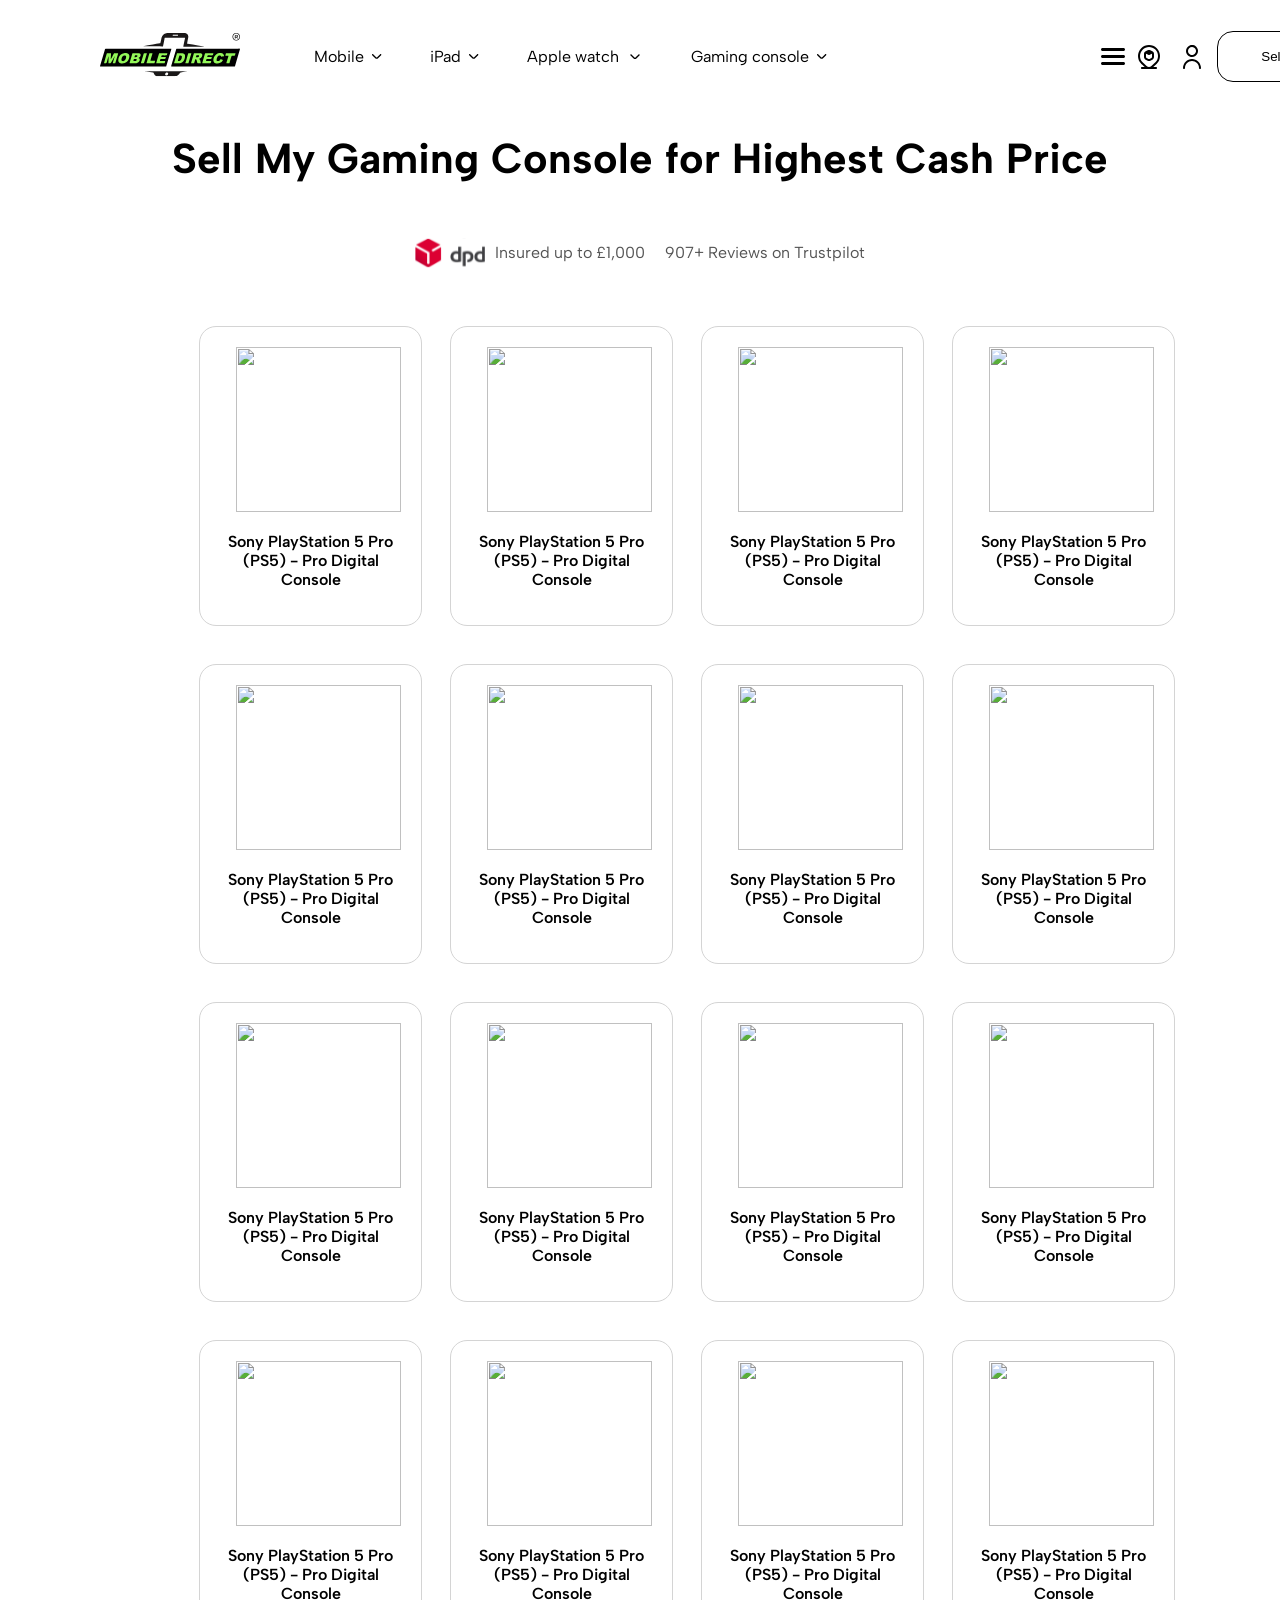
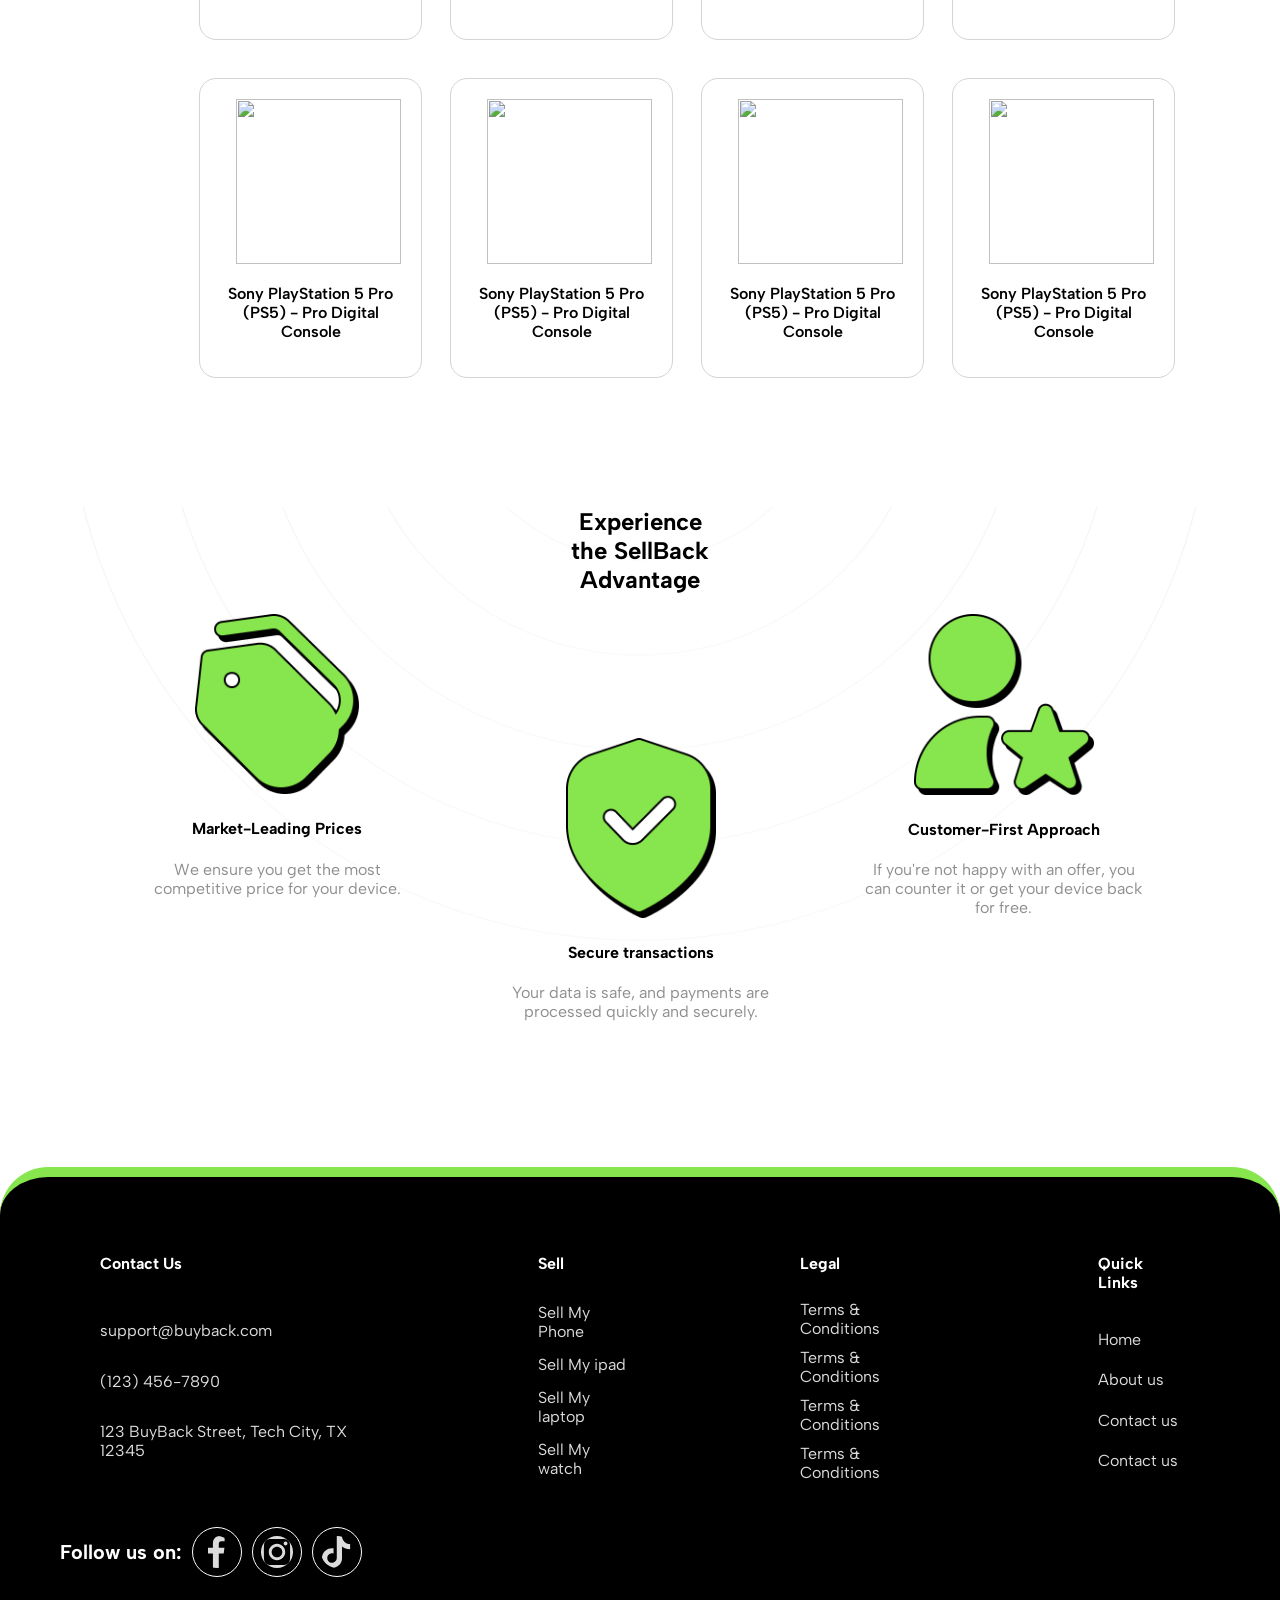
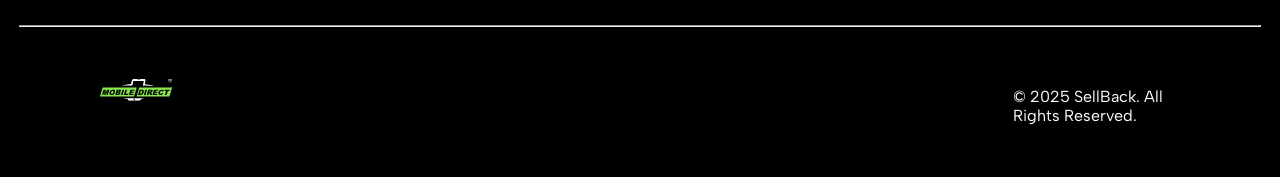
==== commit d14dbb9a: "new" ====
--- a/console.html
+++ b/console.html
@@ -138,7 +138,7 @@
           </defs>
         </svg>
       </span>
-      <button>Shop now</button>
+      <button>Sell now</button>
     </span>
     <br />
   </section>
@@ -335,7 +335,7 @@
     <span class="footer-items">
       <h4>Quick Links</h4>
       <a href="index.html">Home</a>
-      <a href="#">About us</a>
+      <a href="About.html">About us</a>
       <a href="contact.html">Contact us</a>
       <a href="contact.html">Contact us</a>
     </span>
--- a/basic.css
+++ b/basic.css
@@ -1,5 +1,7 @@
+@import url('https://fonts.googleapis.com/css2?family=Albert+Sans:ital,wght@0,100..900;1,100..900&display=swap');
+
 body {
-  font-family: Albert Sans;
+  font-family: "Albert Sans", sans-serif;
   box-sizing: border-box;
   margin: 0;
   padding: 0;
